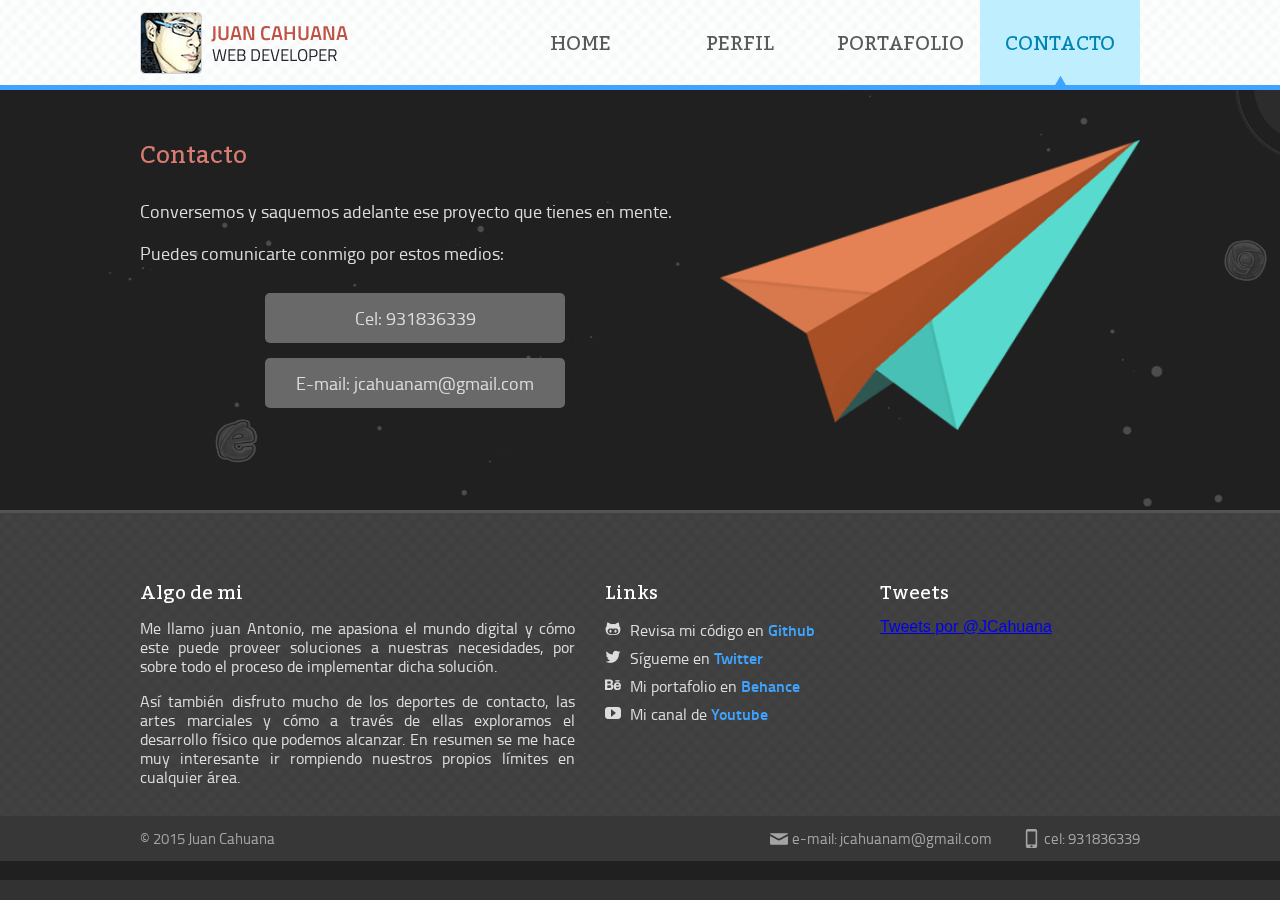
==== contacto.html @ 5a46d9cf "Agregamos script de sumome.com para probar analítica con esa herramienta" ====
<!DOCTYPE html><html lang="es"><head><meta charset="utf-8"><meta name="viewport" content="initial-scale=1,maximum-scale=1,width=device-width"><title>Medios de contacto - Desarrollador FrontEnd - Lima, Perú</title><meta name="description" content="Ponte en contacto conmigo y te responderé a la mayor brevedad posible."><link rel="apple-touch-icon" sizes="57x57" href="/favicons/apple-icon-57x57.png"><link rel="apple-touch-icon" sizes="60x60" href="/favicons/apple-icon-60x60.png"><link rel="apple-touch-icon" sizes="72x72" href="/favicons/apple-icon-72x72.png"><link rel="apple-touch-icon" sizes="76x76" href="/favicons/apple-icon-76x76.png"><link rel="apple-touch-icon" sizes="114x114" href="/favicons/apple-icon-114x114.png"><link rel="apple-touch-icon" sizes="120x120" href="/favicons/apple-icon-120x120.png"><link rel="apple-touch-icon" sizes="144x144" href="/favicons/apple-icon-144x144.png"><link rel="apple-touch-icon" sizes="152x152" href="/favicons/apple-icon-152x152.png"><link rel="apple-touch-icon" sizes="180x180" href="/favicons/apple-icon-180x180.png"><link rel="icon" type="image/png" sizes="192x192" href="/favicons/android-icon-192x192.png"><link rel="icon" type="image/png" sizes="32x32" href="/favicons/favicon-32x32.png"><link rel="icon" type="image/png" sizes="96x96" href="/favicons/favicon-96x96.png"><link rel="icon" type="image/png" sizes="16x16" href="/favicons/favicon-16x16.png"><link rel="manifest" href="/favicons/manifest.json"><meta name="msapplication-TileColor" content="#ffffff"><meta name="msapplication-TileImage" content="/favicons/ms-icon-144x144.png"><meta name="theme-color" content="#ffffff"><link rel="stylesheet" href="css/contacto.min.css"><!--[if lt IE 9]>
    <script src="//cdnjs.cloudflare.com/ajax/libs/html5shiv/3.7.2/html5shiv.min.js"></script><![endif]--><script src="//load.sumome.com/" data-sumo-site-id="ecf78bc6114fd994f5b6a872d8ca717e204a8bb3eca5608b4b768f9ca13f65a6" async="async"></script></head><body><!-- Google Tag Manager --><noscript><iframe src="//www.googletagmanager.com/ns.html?id=GTM-PB9MV8" height="0" width="0" style="display:none;visibility:hidden"></iframe></noscript><script>(function(w,d,s,l,i){w[l]=w[l]||[];w[l].push({'gtm.start':
new Date().getTime(),event:'gtm.js'});var f=d.getElementsByTagName(s)[0],
j=d.createElement(s),dl=l!='dataLayer'?'&l='+l:'';j.async=true;j.src=
'//www.googletagmanager.com/gtm.js?id='+i+dl;f.parentNode.insertBefore(j,f);
})(window,document,'script','dataLayer','GTM-PB9MV8');</script><!-- End Google Tag Manager --><div class="fullscreen-viewport"><div class="fullscreen"></div></div><div id="outer-wrapper"><header id="header"><div class="header-inner"><div id="logo"><a href="/"><img src="img/juan-cahuana.png" alt="Juan Cahuana - Desarrollador FrontEnd"></a></div><div id="btn-menu"></div><nav id="nav"><div class="arrow icon-arrow-up"></div><ul><li><a href="/">Home</a></li><li><a href="perfil.html">Perfil</a></li><li><a href="portafolio.html">Portafolio</a></li><li class="active"><a href="contacto.html">Contacto</a></li></ul></nav></div></header><div id="main"><div class="main-inner"><section id="contacto"><div class="detalles"><h1>Contacto</h1><p>Conversemos y saquemos adelante ese proyecto que tienes en mente.</p><p>Puedes comunicarte conmigo por estos medios:</p><ul class="medios"><li>Cel: 931836339</li><li><a href="mailto:jcahuanam@gmail.com">E-mail: jcahuanam@gmail.com</a></li></ul></div><div class="icono"><figure><img src="img/ico-contact.png" alt="Envíame un mensaje y conversemos."></figure></div></section></div></div><footer id="footer"><div class="Publicidad"><div class="Publicidad-inner"><div class="item item--automatico"><script async src="//pagead2.googlesyndication.com/pagead/js/adsbygoogle.js"></script><!-- All Pages - Automático --> <ins class="adsbygoogle" style="display:block" data-ad-client="ca-pub-3029295030168858" data-ad-slot="2587260122" data-ad-format="auto"></ins><script>(adsbygoogle = window.adsbygoogle || []).push({});</script></div></div></div><div class="footer-inner"><div class="acerca-demi"><h2>Algo de mi</h2><p>Me llamo juan Antonio, me apasiona el mundo digital y cómo este puede proveer soluciones a nuestras necesidades, por sobre todo el proceso de implementar dicha solución.</p><p>Así también disfruto mucho de los deportes de contacto, las artes marciales y cómo a través de ellas exploramos el desarrollo físico que podemos alcanzar. En resumen se me hace muy interesante ir rompiendo nuestros propios límites en cualquier área.</p></div><div class="enlaces"><h2>Links</h2><ul><li class="link-github"><span class="icon icon-github"></span> Revisa mi código en <a href="https://github.com/jcahuana" target="_blank">Github</a></li><li class="link-twitter"><span class="icon icon-twitter"></span> Sígueme en <a href="https://twitter.com/jcahuana" target="_blank">Twitter</a></li><li class="link-behance"><span class="icon icon-behance"></span> Mi portafolio en <a href="http://www.behance.net/jcahuana" target="_blank">Behance</a></li><li class="link-youtube"><span class="icon icon-youtube"></span> Mi canal de <a href="https://www.youtube.com/user/flashadictos" target="_blank">Youtube</a></li></ul></div><div class="tweets"><h2>Tweets</h2><div class="twitter-animation-css"></div><div class="twitter-box"><a class="twitter-timeline" href="https://twitter.com/JCahuana" data-widget-id="462324739948548096" data-chrome="noheader nofooter noborders" data-tweet-limit="1" lang="ES">Tweets por @JCahuana</a><script>!function(d,s,id){var js,fjs=d.getElementsByTagName(s)[0],p=/^http:/.test(d.location)?'http':'https';if(!d.getElementById(id)){js=d.createElement(s);js.id=id;js.src=p+"://platform.twitter.com/widgets.js";fjs.parentNode.insertBefore(js,fjs);}}(document,"script","twitter-wjs");</script></div></div></div><div class="copyright"><div class="copyright-inner"><p class="detalle">© 2015 Juan Cahuana</p><p class="celular"><span class="icon icon-mobile"></span> cel: 931836339</p><p class="email"><span class="icon icon-mail"></span> e-mail: <a href="mailto:jcahuanam@gmail.com">jcahuanam@gmail.com</a></p></div></div></footer></div><script src="js/contacto.min.js"></script></body></html>
---- css/contacto.min.css ----
*,a:active,a:hover{outline:0}article,aside,details,figcaption,figure,footer,header,hgroup,main,nav,section,summary{display:block}audio,canvas,video{display:inline-block}audio:not([controls]){display:none;height:0}[hidden],template{display:none}html{font-family:sans-serif;-ms-text-size-adjust:100%;-webkit-text-size-adjust:100%}body,figure{margin:0}a{background:0 0}a:focus{outline:dotted thin}h1{font-size:2em;margin:.67em 0}abbr[title]{border-bottom:1px dotted}b,strong{font-weight:700}dfn{font-style:italic}.devicons,[class*=" icon-"],[class^=icon-]{speak:none;font-style:normal;font-weight:400;font-variant:normal;text-transform:none;line-height:1;-webkit-font-smoothing:antialiased;-moz-osx-font-smoothing:grayscale}hr{box-sizing:content-box;height:0}mark{background:#ff0;color:#000}code,kbd,pre,samp{font-family:monospace,serif;font-size:1em}pre{white-space:pre-wrap}q{quotes:"\201C" "\201D" "\2018" "\2019"}small{font-size:80%}sub,sup{font-size:75%;line-height:0;position:relative;vertical-align:baseline}sup{top:-.5em}sub{bottom:-.25em}svg:not(:root){overflow:hidden}fieldset{border:1px solid silver;margin:0 2px;padding:.35em .625em .75em}legend{border:0;padding:0}button,input,select,textarea{font-family:inherit;font-size:100%;margin:0}#header .header-inner,.Publicidad-inner{margin:0 auto;max-width:1000px}button,input{line-height:normal}button,select{text-transform:none}button,html input[type=button],input[type=reset],input[type=submit]{-webkit-appearance:button;cursor:pointer}button[disabled],html input[disabled]{cursor:default}input[type=checkbox],input[type=radio]{box-sizing:border-box;padding:0}input[type=search]{-webkit-appearance:textfield;box-sizing:content-box}input[type=search]::-webkit-search-cancel-button,input[type=search]::-webkit-search-decoration{-webkit-appearance:none}button::-moz-focus-inner,input::-moz-focus-inner{border:0;padding:0}textarea{overflow:auto;vertical-align:top}table{border-collapse:collapse;border-spacing:0}@font-face{font-family:icomoon;src:url(../fonts/icomoon/icomoon.eot?rxw7dn);src:url(../fonts/icomoon/icomoon.eot?#iefixrxw7dn) format('embedded-opentype'),url(../fonts/icomoon/icomoon.woff?rxw7dn) format('woff'),url(../fonts/icomoon/icomoon.ttf?rxw7dn) format('truetype'),url(../fonts/icomoon/icomoon.svg?rxw7dn#icomoon) format('svg');font-weight:400;font-style:normal}@font-face{font-family:icomoon-portafolio;src:url(../fonts/icomoon-portafolio/icomoon.eot?jbqx5c);src:url(../fonts/icomoon-portafolio/icomoon.eot?#iefixjbqx5c) format('embedded-opentype'),url(../fonts/icomoon-portafolio/icomoon.woff?jbqx5c) format('woff'),url(../fonts/icomoon-portafolio/icomoon.ttf?jbqx5c) format('truetype'),url(../fonts/icomoon-portafolio/icomoon.svg?jbqx5c#icomoon-portafolio) format('svg');font-weight:400;font-style:normal}@font-face{font-family:bitterregular;src:url(../fonts/Bitter-Regular/Bitter-Regular.eot);src:url(../fonts/Bitter-Regular/Bitter-Regular.eot) format('embedded-opentype'),url(../fonts/Bitter-Regular/Bitter-Regular.woff) format('woff'),url(../fonts/Bitter-Regular/Bitter-Regular.ttf) format('truetype'),url(../fonts/Bitter-Regular/Bitter-Regular.svg#bitterregular) format('svg')}@font-face{font-family:bitteritalic;src:url(../fonts/bitter-italic/bitter-italic-webfont.eot);src:url(../fonts/bitter-italic/bitter-italic-webfont.eot?#iefix) format('embedded-opentype'),url(../fonts/bitter-italic/bitter-italic-webfont.woff) format('woff'),url(../fonts/bitter-italic/bitter-italic-webfont.ttf) format('truetype'),url(../fonts/bitter-italic/bitter-italic-webfont.svg#bitteritalic) format('svg');font-weight:400;font-style:normal}@font-face{font-family:titillium_webregular;src:url(../fonts/titilliumweb-regular/titilliumweb-regular-webfont.eot);src:url(../fonts/titilliumweb-regular/titilliumweb-regular-webfont.eot?#iefix) format('embedded-opentype'),url(../fonts/titilliumweb-regular/titilliumweb-regular-webfont.woff) format('woff'),url(../fonts/titilliumweb-regular/titilliumweb-regular-webfont.ttf) format('truetype'),url(../fonts/titilliumweb-regular/titilliumweb-regular-webfont.svg#titillium_webregular) format('svg');font-weight:400;font-style:normal}@font-face{font-family:titillium_websemibold;src:url(../fonts/titilliumweb-semibold/titilliumweb-semibold-webfont.eot);src:url(../fonts/titilliumweb-semibold/titilliumweb-semibold-webfont.eot?#iefix) format('embedded-opentype'),url(../fonts/titilliumweb-semibold/titilliumweb-semibold-webfont.woff) format('woff'),url(../fonts/titilliumweb-semibold/titilliumweb-semibold-webfont.ttf) format('truetype'),url(../fonts/titilliumweb-semibold/titilliumweb-semibold-webfont.svg#titillium_websemibold) format('svg');font-weight:400;font-style:normal}@font-face{font-family:devicons;src:url(../fonts/devicons/devicons.eot?xqxft6);src:url(../fonts/devicons/devicons.eot?#iefixxqxft6) format("embedded-opentype"),url(../fonts/devicons/devicons.woff?xqxft6) format("woff"),url(../fonts/devicons/devicons.ttf?xqxft6) format("truetype"),url(../fonts/devicons/devicons.svg?xqxft6#devicons) format("svg");font-weight:400;font-style:normal}.devicons{font-family:devicons}.devicons-git:before{content:"\e602"}.devicons-git_compare:before{content:"\e628"}.devicons-git_branch:before{content:"\e625"}.devicons-git_commit:before{content:"\e629"}.devicons-git_pull_request:before{content:"\e626"}.devicons-git_merge:before{content:"\e627"}.devicons-bitbucket:before{content:"\e603"}.devicons-github_alt:before{content:"\e608"}.devicons-github_badge:before{content:"\e609"}.devicons-github:before{content:"\e60a"}.devicons-github_full:before{content:"\e617"}.devicons-java:before{content:"\e638"}.devicons-ruby:before{content:"\e639"}.devicons-scala:before{content:"\e637"}.devicons-python:before{content:"\e63c"}.devicons-go:before{content:"\e624"}.devicons-ruby_on_rails:before{content:"\e63b"}.devicons-django:before{content:"\e61d"}.devicons-markdown:before{content:"\e63e"}.devicons-php:before{content:"\e63d"}.devicons-mysql:before{content:"\e604"}.devicons-streamline:before{content:"\e605"}.devicons-database:before{content:"\e606"}.devicons-laravel:before{content:"\e63f"}.devicons-javascript:before{content:"\e64e"}.devicons-angular:before{content:"\e653"}.devicons-backbone:before{content:"\e652"}.devicons-coffeescript:before{content:"\e651"}.devicons-jquery:before{content:"\e650"}.devicons-modernizr:before{content:"\e620"}.devicons-jquery_ui:before{content:"\e654"}.devicons-ember:before{content:"\e61b"}.devicons-dojo:before{content:"\e61c"}.devicons-nodejs:before{content:"\e619"}.devicons-nodejs_small:before{content:"\e618"}.devicons-javascript_shield:before{content:"\e64f"}.devicons-bootstrap:before{content:"\e647"}.devicons-sass:before{content:"\e64b"}.devicons-css3_full:before{content:"\e64a"}.devicons-css3:before{content:"\e649"}.devicons-html5:before{content:"\e636"}.devicons-html5_multimedia:before{content:"\e632"}.devicons-html5_device_access:before{content:"\e633"}.devicons-html5_3d_effects:before{content:"\e635"}.devicons-html5_connectivity:before{content:"\e634"}.devicons-ghost_small:before{content:"\e614"}.devicons-ghost:before{content:"\e61f"}.devicons-magento:before{content:"\e640"}.devicons-joomla:before{content:"\e641"}.devicons-jekyll_small:before{content:"\e60d"}.devicons-drupal:before{content:"\e642"}.devicons-wordpress:before{content:"\e60b"}.devicons-grunt:before{content:"\e64c"}.devicons-bower:before{content:"\e64d"}.devicons-npm:before{content:"\e61e"}.devicons-yahoo_small:before{content:"\e62b"}.devicons-yahoo:before{content:"\e615"}.devicons-bing_small:before{content:"\e600"}.devicons-windows:before{content:"\e60f"}.devicons-linux:before{content:"\e612"}.devicons-ubuntu:before{content:"\e63a"}.devicons-android:before{content:"\e60e"}.devicons-apple:before{content:"\e611"}.devicons-appstore:before{content:"\e613"}.devicons-phonegap:before{content:"\e630"}.devicons-blackberry:before{content:"\e623"}.devicons-stackoverflow:before{content:"\e610"}.devicons-techcrunch:before{content:"\e62c"}.devicons-codrops:before{content:"\e62f"}.devicons-css_tricks:before{content:"\e601"}.devicons-smashing_magazine:before{content:"\e62d"}.devicons-netmagazine:before{content:"\e62e"}.devicons-codepen:before{content:"\e616"}.devicons-cssdeck:before{content:"\e62a"}.devicons-hackernews:before{content:"\e61a"}.devicons-dropbox:before{content:"\e607"}.devicons-google_drive:before{content:"\e631"}.devicons-visualstudio:before{content:"\e60c"}.devicons-unity_small:before{content:"\e621"}.devicons-rasberry_pi:before{content:"\e622"}.devicons-chrome:before{content:"\e643"}.devicons-ie:before{content:"\e644"}.devicons-firefox:before{content:"\e645"}.devicons-opera:before{content:"\e646"}.devicons-safari:before{content:"\e648"}.devicons-swift:before{content:"\e655"}.devicons-symfony:before{content:"\e656"}.devicons-symfony_badge:before{content:"\e657"}.devicons-less:before{content:"\e658"}.devicons-stylus:before{content:"\e659"}.devicons-trello:before{content:"\e65a"}.devicons-atlassian:before{content:"\e65b"}.devicons-jira:before{content:"\e65c"}.devicons-envato:before{content:"\e65d"}.devicons-snap_svg:before{content:"\e65e"}.devicons-raphael:before{content:"\e65f"}.devicons-google_analytics:before{content:"\e660"}.devicons-compass:before{content:"\e661"}.devicons-onedrive:before{content:"\e662"}.devicons-gulp:before{content:"\e663"}.devicons-atom:before{content:"\e664"}.devicons-cisco:before{content:"\e665"}.devicons-nancy:before{content:"\e666"}.devicons-clojure:before{content:"\e668"}.devicons-clojure_alt:before{content:"\e66a"}.devicons-perl:before{content:"\e669"}.devicons-celluloid:before{content:"\e66b"}.devicons-w3c:before{content:"\e66c"}.devicons-redis:before{content:"\e66d"}.devicons-postgresql:before{content:"\e66e"}.devicons-webplatform:before{content:"\e66f"}.devicons-jenkins:before{content:"\e667"}.devicons-requirejs:before{content:"\e670"}.devicons-opensource:before{content:"\e671"}.devicons-typo3:before{content:"\e672"}.devicons-uikit:before{content:"\e673"}.devicons-doctrine:before{content:"\e674"}.devicons-groovy:before{content:"\e675"}.devicons-nginx:before{content:"\e676"}.devicons-haskell:before{content:"\e677"}.devicons-zend:before{content:"\e678"}.devicons-gnu:before{content:"\e679"}.devicons-yeoman:before{content:"\e67a"}.devicons-heroku:before{content:"\e67b"}.devicons-debian:before{content:"\e67d"}.devicons-travis:before{content:"\e67e"}.devicons-dotnet:before{content:"\e67f"}.devicons-codeigniter:before{content:"\e680"}.devicons-javascript_badge:before{content:"\e681"}.devicons-yii:before{content:"\e682"}.devicons-msql_server:before{content:"\e67c"}.devicons-composer:before{content:"\e683"}.devicons-krakenjs_badge:before{content:"\e684"}.devicons-krakenjs:before{content:"\e685"}.devicons-mozilla:before{content:"\e686"}.devicons-firebase:before{content:"\e687"}.devicons-sizzlejs:before{content:"\e688"}.devicons-creativecommons:before{content:"\e689"}.devicons-creativecommons_badge:before{content:"\e68a"}.devicons-mitlicence:before{content:"\e68b"}.devicons-senchatouch:before{content:"\e68c"}.devicons-bugsense:before{content:"\e68d"}.devicons-extjs:before{content:"\e68e"}.devicons-mootools_badge:before{content:"\e68f"}.devicons-mootools:before{content:"\e690"}.devicons-ruby_rough:before{content:"\e691"}.devicons-komodo:before{content:"\e692"}.devicons-coda:before{content:"\e693"}.devicons-bintray:before{content:"\e694"}.devicons-terminal:before{content:"\e695"}.devicons-code:before{content:"\e696"}.devicons-responsive:before{content:"\e697"}.devicons-dart:before{content:"\e698"}.devicons-aptana:before{content:"\e699"}.devicons-mailchimp:before{content:"\e69a"}.devicons-netbeans:before{content:"\e69b"}.devicons-dreamweaver:before{content:"\e69c"}.devicons-brackets:before{content:"\e69d"}.devicons-eclipse:before{content:"\e69e"}.devicons-cloud9:before{content:"\e69f"}.devicons-scrum:before{content:"\e6a0"}.devicons-prolog:before{content:"\e6a1"}.devicons-terminal_badge:before{content:"\e6a2"}.devicons-code_badge:before{content:"\e6a3"}.devicons-mongodb:before{content:"\e6a4"}[class*=" icon-"],[class^=icon-]{font-family:icomoon}.icon-menu:before{content:"\e600"}.icon-youtube:before{content:"\e601"}.icon-mobile:before{content:"\e602"}.icon-mail:before{content:"\e603"}.icon-arrow-up:before{content:"\e604"}.icon-arrow-left:before{content:"\e608"}.icon-arrow-right:before{content:"\e609"}.icon-github:before{content:"\e605"}.icon-twitter:before{content:"\e606"}.icon-behance:before{content:"\e607"}.Publicidad-inner{text-align:center;padding:20px 10px 0}.Publicidad .item{display:inline-block}.Publicidad .item--300_250{display:none}@media only screen and (max-width:790px){.Publicidad .item{display:inline-block}.Publicidad .item--728_90{display:none}}img{display:block;border:none}.fullscreen-viewport{height:100%;overflow:hidden;position:absolute;width:100%}@media only screen and (max-width:790px){.fullscreen-viewport{display:none}}.fullscreen-viewport .fullscreen{background:url(../img/bg-world.jpg) no-repeat;height:110%;width:110%;background-size:100%;position:fixed}#outer-wrapper{position:relative;z-index:2;height:100%;width:100%}#header{background:url(../img/bg-header.jpg);border-bottom:5px solid #3ea4ff;min-height:85px;padding:0 15px;overflow:hidden}@media only screen and (max-width:610px){#header{padding:0}}#header .header-inner #logo{padding-top:12px;float:left;width:208px}@media only screen and (max-width:905px){#header .header-inner #logo{float:none;margin:0 auto}#header .header-inner #nav{margin-top:15px;width:100%}}#header .header-inner #btn-menu{background:#3ea4ff;cursor:pointer;display:none;margin-top:15px;height:40px;text-align:center}#header .header-inner #nav ul li.active,#header .header-inner #nav ul li.active a:hover{background:#bfefff}#header .header-inner #btn-menu:before{font:28px icomoon;content:"\e600";line-height:40px}#header .header-inner #nav{float:right;height:85px;position:relative}#header .header-inner #nav .arrow{top:69px;position:absolute;left:0;width:25px;color:#3ea4ff;font-size:25px}@media only screen and (max-width:610px){#header .header-inner #btn-menu{display:block}#header .header-inner #nav{height:160px;margin:0;overflow:hidden}#header .header-inner #nav .arrow{display:none}}#header .header-inner #nav ul{list-style:none;height:100%;padding:0;margin:0;overflow:hidden}#header .header-inner #nav ul li{display:table;float:left;height:100%;width:160px}@media only screen and (max-width:905px){#header .header-inner #nav ul li{width:25%}}@media only screen and (max-width:610px){#header .header-inner #nav ul li{float:none;height:40px;width:100%}}#header .header-inner #nav ul li.active a{color:#0085b2}#header .header-inner #nav ul li a{color:#595959;display:table-cell;font:20px bitterregular;height:100%;text-align:center;text-decoration:none;text-transform:uppercase;vertical-align:middle;width:100%}#header .header-inner #nav ul li a:hover{color:#0085b2;background:#d7f5ff}#footer{background:url(../img/bg-footer.jpg);margin-top:50px;border-top:3px solid #535353}#footer .footer-inner{margin:0 auto;overflow:hidden;max-width:1000px;padding:0 15px}#footer .footer-inner h2{color:#fff;font:19px bitterregular;margin:30px 0 15px}#footer .footer-inner .acerca-demi{float:left;min-height:265px;margin-right:30px;width:435px}@media only screen and (max-width:790px){#footer .footer-inner .acerca-demi{min-height:0;padding-bottom:20px;width:100%}}#footer .footer-inner .acerca-demi p{color:#ddd;font:16px titillium_webregular;line-height:19px;text-align:justify}#footer .footer-inner .enlaces{float:left;min-height:265px;margin-right:25px;width:250px}@media only screen and (max-width:790px){#footer .footer-inner .enlaces{min-height:0;padding-bottom:20px}}#footer .footer-inner .enlaces ul{list-style:none;padding:0;margin:0}#footer .footer-inner .enlaces ul li{color:#ddd;font:16px titillium_webregular;height:23px;line-height:23px;margin-bottom:5px}#footer .footer-inner .enlaces ul li span.icon{margin-right:5px}#footer .footer-inner .enlaces ul li a{color:#3ea4ff;font-family:titillium_websemibold;text-decoration:none}#footer .footer-inner .enlaces ul li a:hover{color:#fd9e00}#footer .footer-inner .tweets{float:left;min-height:120px;padding-bottom:20px;width:260px}#footer .footer-inner .tweets #twitter-animation{margin-top:5px;float:left;background:url(../img/twitter-flying.png) no-repeat;height:38px;width:55px}#footer .footer-inner .tweets #cnt-tweet{float:right;width:200px}#footer .copyright{background:#373737;padding:0 15px}#footer .copyright .copyright-inner{margin:0 auto;max-width:1000px;min-height:45px;overflow:hidden}#footer .copyright .copyright-inner p{color:#a5a4a4;font:15px titillium_webregular;margin:0;height:45px;line-height:45px;padding:0}#footer .copyright .copyright-inner p.detalle{float:left;margin-right:30px}#footer .copyright .copyright-inner p.celular{float:right}@media only screen and (max-width:610px){#footer .copyright .copyright-inner p.celular{float:left;margin-right:30px}}#footer .copyright .copyright-inner p.celular .icon{display:block;float:left;padding-top:13px;margin-right:3px;font-size:19px}#footer .copyright .copyright-inner p.email{float:right;margin-right:30px}#footer .copyright .copyright-inner p.email .icon{display:block;float:left;padding-top:13px;margin-right:3px;font-size:20px}#footer .copyright .copyright-inner p.email a{color:#a5a4a4;text-decoration:none}body{background:#323232}#main{padding:0 15px}#main .main-inner{margin:0 auto;max-width:1000px;padding:50px 0 0}#main .main-inner #contacto{overflow:hidden}#main .main-inner #contacto .detalles{float:left;width:55%;margin-right:3%}@media only screen and (max-width:610px){#footer .copyright .copyright-inner p.email{float:left}#main .main-inner #contacto .detalles{width:100%;float:auto;margin-right:0}}#main .main-inner #contacto .detalles h1{color:#d87b72;font:24px bitterregular;margin:0 0 30px}#main .main-inner #contacto .detalles p{color:#ddd;font:18px titillium_webregular;margin-top:0}#main .main-inner #contacto .detalles ul.medios{list-style:none;margin:0;padding:10px 0 0}#main .main-inner #contacto .detalles ul.medios li{background:#696969;border-radius:5px;height:50px;color:#ddd;font:18px titillium_webregular;line-height:50px;max-width:300px;margin:0 auto 15px;text-align:center}#main .main-inner #contacto .detalles ul.medios li a{color:#ddd;text-decoration:none}#main .main-inner #contacto .icono{float:left;width:42%;margin-bottom:30px}#main .main-inner #contacto .icono img{width:100%}@media only screen and (max-width:610px){#main .main-inner #contacto .icono{width:100%;float:auto}#main .main-inner #contacto .icono img{margin:30px auto 0;width:70%}}
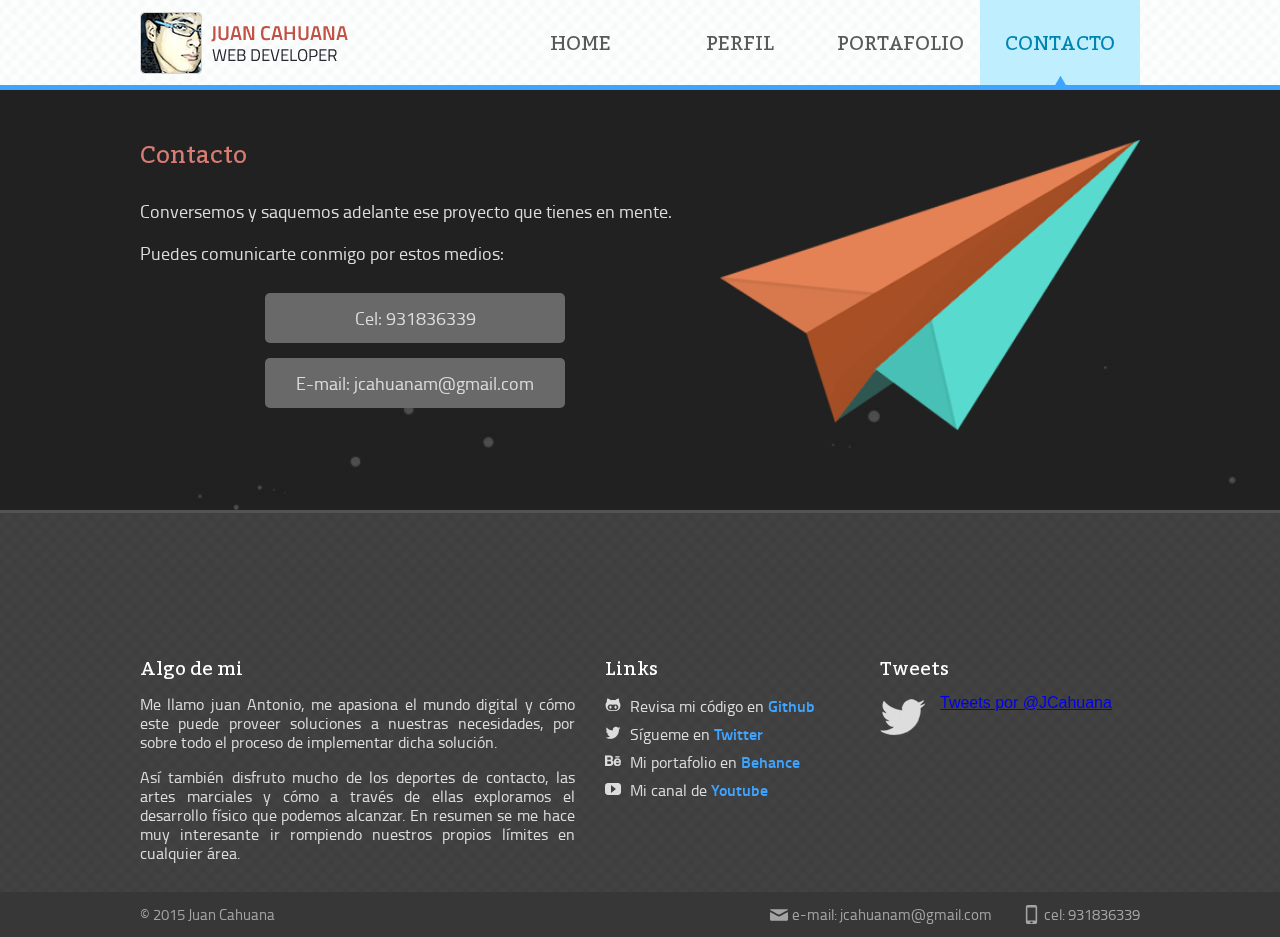
==== commit aa3bd984: "logo safeteypay con sombra y fondo animado" ====
--- a/contacto.html
+++ b/contacto.html
@@ -1,6 +1,6 @@
-<!DOCTYPE html><html lang="es"><head><meta charset="utf-8"><meta name="viewport" content="initial-scale=1,maximum-scale=1,width=device-width"><title>Medios de contacto - Desarrollador FrontEnd - Lima, Perú</title><meta name="description" content="Ponte en contacto conmigo y te responderé a la mayor brevedad posible."><link rel="apple-touch-icon" sizes="57x57" href="/favicons/apple-icon-57x57.png"><link rel="apple-touch-icon" sizes="60x60" href="/favicons/apple-icon-60x60.png"><link rel="apple-touch-icon" sizes="72x72" href="/favicons/apple-icon-72x72.png"><link rel="apple-touch-icon" sizes="76x76" href="/favicons/apple-icon-76x76.png"><link rel="apple-touch-icon" sizes="114x114" href="/favicons/apple-icon-114x114.png"><link rel="apple-touch-icon" sizes="120x120" href="/favicons/apple-icon-120x120.png"><link rel="apple-touch-icon" sizes="144x144" href="/favicons/apple-icon-144x144.png"><link rel="apple-touch-icon" sizes="152x152" href="/favicons/apple-icon-152x152.png"><link rel="apple-touch-icon" sizes="180x180" href="/favicons/apple-icon-180x180.png"><link rel="icon" type="image/png" sizes="192x192" href="/favicons/android-icon-192x192.png"><link rel="icon" type="image/png" sizes="32x32" href="/favicons/favicon-32x32.png"><link rel="icon" type="image/png" sizes="96x96" href="/favicons/favicon-96x96.png"><link rel="icon" type="image/png" sizes="16x16" href="/favicons/favicon-16x16.png"><link rel="manifest" href="/favicons/manifest.json"><meta name="msapplication-TileColor" content="#ffffff"><meta name="msapplication-TileImage" content="/favicons/ms-icon-144x144.png"><meta name="theme-color" content="#ffffff"><link rel="stylesheet" href="css/contacto.min.css"><!--[if lt IE 9]>
+<!DOCTYPE html><html lang="es"><head><meta charset="utf-8"><meta name="viewport" content="initial-scale=1,maximum-scale=1,width=device-width"><title>Medios de contacto - Desarrollador FrontEnd - Lima, Perú</title><meta name="description" content="Ponte en contacto conmigo y te responderé a la mayor brevedad posible."><meta property="og:title" content="Medios de contacto - Desarrollador FrontEnd - Lima, Perú"><meta property="og:image" content="http://juancahuana.com/img/img-facebook.jpg"><meta property="og:site_name" content="Juan Cahuana - Página personal"><meta property="og:description" content="Ponte en contacto conmigo y te responderé a la mayor brevedad posible."><link rel="apple-touch-icon" sizes="57x57" href="/favicons/apple-icon-57x57.png"><link rel="apple-touch-icon" sizes="60x60" href="/favicons/apple-icon-60x60.png"><link rel="apple-touch-icon" sizes="72x72" href="/favicons/apple-icon-72x72.png"><link rel="apple-touch-icon" sizes="76x76" href="/favicons/apple-icon-76x76.png"><link rel="apple-touch-icon" sizes="114x114" href="/favicons/apple-icon-114x114.png"><link rel="apple-touch-icon" sizes="120x120" href="/favicons/apple-icon-120x120.png"><link rel="apple-touch-icon" sizes="144x144" href="/favicons/apple-icon-144x144.png"><link rel="apple-touch-icon" sizes="152x152" href="/favicons/apple-icon-152x152.png"><link rel="apple-touch-icon" sizes="180x180" href="/favicons/apple-icon-180x180.png"><link rel="icon" type="image/png" sizes="192x192" href="/favicons/android-icon-192x192.png"><link rel="icon" type="image/png" sizes="32x32" href="/favicons/favicon-32x32.png"><link rel="icon" type="image/png" sizes="96x96" href="/favicons/favicon-96x96.png"><link rel="icon" type="image/png" sizes="16x16" href="/favicons/favicon-16x16.png"><link rel="manifest" href="/favicons/manifest.json"><meta name="msapplication-TileColor" content="#ffffff"><meta name="msapplication-TileImage" content="/favicons/ms-icon-144x144.png"><meta name="theme-color" content="#ffffff"><link rel="stylesheet" href="css/contacto.min.css"><!--[if lt IE 9]>
     <script src="//cdnjs.cloudflare.com/ajax/libs/html5shiv/3.7.2/html5shiv.min.js"></script><![endif]--><script src="//load.sumome.com/" data-sumo-site-id="ecf78bc6114fd994f5b6a872d8ca717e204a8bb3eca5608b4b768f9ca13f65a6" async="async"></script></head><body><!-- Google Tag Manager --><noscript><iframe src="//www.googletagmanager.com/ns.html?id=GTM-PB9MV8" height="0" width="0" style="display:none;visibility:hidden"></iframe></noscript><script>(function(w,d,s,l,i){w[l]=w[l]||[];w[l].push({'gtm.start':
 new Date().getTime(),event:'gtm.js'});var f=d.getElementsByTagName(s)[0],
 j=d.createElement(s),dl=l!='dataLayer'?'&l='+l:'';j.async=true;j.src=
 '//www.googletagmanager.com/gtm.js?id='+i+dl;f.parentNode.insertBefore(j,f);
-})(window,document,'script','dataLayer','GTM-PB9MV8');</script><!-- End Google Tag Manager --><div class="fullscreen-viewport"><div class="fullscreen"></div></div><div id="outer-wrapper"><header id="header"><div class="header-inner"><div id="logo"><a href="/"><img src="img/juan-cahuana.png" alt="Juan Cahuana - Desarrollador FrontEnd"></a></div><div id="btn-menu"></div><nav id="nav"><div class="arrow icon-arrow-up"></div><ul><li><a href="/">Home</a></li><li><a href="perfil.html">Perfil</a></li><li><a href="portafolio.html">Portafolio</a></li><li class="active"><a href="contacto.html">Contacto</a></li></ul></nav></div></header><div id="main"><div class="main-inner"><section id="contacto"><div class="detalles"><h1>Contacto</h1><p>Conversemos y saquemos adelante ese proyecto que tienes en mente.</p><p>Puedes comunicarte conmigo por estos medios:</p><ul class="medios"><li>Cel: 931836339</li><li><a href="mailto:jcahuanam@gmail.com">E-mail: jcahuanam@gmail.com</a></li></ul></div><div class="icono"><figure><img src="img/ico-contact.png" alt="Envíame un mensaje y conversemos."></figure></div></section></div></div><footer id="footer"><div class="Publicidad"><div class="Publicidad-inner"><div class="item item--automatico"><script async src="//pagead2.googlesyndication.com/pagead/js/adsbygoogle.js"></script><!-- All Pages - Automático --> <ins class="adsbygoogle" style="display:block" data-ad-client="ca-pub-3029295030168858" data-ad-slot="2587260122" data-ad-format="auto"></ins><script>(adsbygoogle = window.adsbygoogle || []).push({});</script></div></div></div><div class="footer-inner"><div class="acerca-demi"><h2>Algo de mi</h2><p>Me llamo juan Antonio, me apasiona el mundo digital y cómo este puede proveer soluciones a nuestras necesidades, por sobre todo el proceso de implementar dicha solución.</p><p>Así también disfruto mucho de los deportes de contacto, las artes marciales y cómo a través de ellas exploramos el desarrollo físico que podemos alcanzar. En resumen se me hace muy interesante ir rompiendo nuestros propios límites en cualquier área.</p></div><div class="enlaces"><h2>Links</h2><ul><li class="link-github"><span class="icon icon-github"></span> Revisa mi código en <a href="https://github.com/jcahuana" target="_blank">Github</a></li><li class="link-twitter"><span class="icon icon-twitter"></span> Sígueme en <a href="https://twitter.com/jcahuana" target="_blank">Twitter</a></li><li class="link-behance"><span class="icon icon-behance"></span> Mi portafolio en <a href="http://www.behance.net/jcahuana" target="_blank">Behance</a></li><li class="link-youtube"><span class="icon icon-youtube"></span> Mi canal de <a href="https://www.youtube.com/user/flashadictos" target="_blank">Youtube</a></li></ul></div><div class="tweets"><h2>Tweets</h2><div class="twitter-animation-css"></div><div class="twitter-box"><a class="twitter-timeline" href="https://twitter.com/JCahuana" data-widget-id="462324739948548096" data-chrome="noheader nofooter noborders" data-tweet-limit="1" lang="ES">Tweets por @JCahuana</a><script>!function(d,s,id){var js,fjs=d.getElementsByTagName(s)[0],p=/^http:/.test(d.location)?'http':'https';if(!d.getElementById(id)){js=d.createElement(s);js.id=id;js.src=p+"://platform.twitter.com/widgets.js";fjs.parentNode.insertBefore(js,fjs);}}(document,"script","twitter-wjs");</script></div></div></div><div class="copyright"><div class="copyright-inner"><p class="detalle">© 2015 Juan Cahuana</p><p class="celular"><span class="icon icon-mobile"></span> cel: 931836339</p><p class="email"><span class="icon icon-mail"></span> e-mail: <a href="mailto:jcahuanam@gmail.com">jcahuanam@gmail.com</a></p></div></div></footer></div><script src="js/contacto.min.js"></script></body></html>+})(window,document,'script','dataLayer','GTM-PB9MV8');</script><!-- End Google Tag Manager --><div class="fullscreen-viewport"><div class="fullscreen"><img src="img/bg-world.jpg"></div></div><div id="outer-wrapper"><header id="header"><div class="header-inner"><div id="logo"><a href="/"><img src="img/juan-cahuana.png" alt="Juan Cahuana - Desarrollador FrontEnd"></a></div><div id="btn-menu"></div><nav id="nav"><div class="arrow icon-arrow-up"></div><ul><li><a href="/">Home</a></li><li><a href="perfil.html">Perfil</a></li><li><a href="portafolio.html">Portafolio</a></li><li class="active"><a href="contacto.html">Contacto</a></li></ul></nav></div></header><div id="main"><div class="main-inner"><section id="contacto"><div class="detalles"><h1>Contacto</h1><p>Conversemos y saquemos adelante ese proyecto que tienes en mente.</p><p>Puedes comunicarte conmigo por estos medios:</p><ul class="medios"><li>Cel: 931836339</li><li><a href="mailto:jcahuanam@gmail.com">E-mail: jcahuanam@gmail.com</a></li></ul></div><div class="icono"><figure><img src="img/ico-contact.png" alt="Envíame un mensaje y conversemos."></figure></div></section></div></div><footer id="footer"><div class="Publicidad"><div class="Publicidad-inner"><div class="item item--automatico"><script async src="//pagead2.googlesyndication.com/pagead/js/adsbygoogle.js"></script><!-- All Pages - Automático --> <ins class="adsbygoogle" style="display:block" data-ad-client="ca-pub-3029295030168858" data-ad-slot="2587260122" data-ad-format="auto"></ins><script>(adsbygoogle = window.adsbygoogle || []).push({});</script></div></div></div><div class="footer-inner"><div class="acerca-demi"><h2>Algo de mi</h2><p>Me llamo juan Antonio, me apasiona el mundo digital y cómo este puede proveer soluciones a nuestras necesidades, por sobre todo el proceso de implementar dicha solución.</p><p>Así también disfruto mucho de los deportes de contacto, las artes marciales y cómo a través de ellas exploramos el desarrollo físico que podemos alcanzar. En resumen se me hace muy interesante ir rompiendo nuestros propios límites en cualquier área.</p></div><div class="enlaces"><h2>Links</h2><ul><li class="link-github"><span class="icon icon-github"></span> Revisa mi código en <a href="https://github.com/jcahuana" target="_blank">Github</a></li><li class="link-twitter"><span class="icon icon-twitter"></span> Sígueme en <a href="https://twitter.com/jcahuana" target="_blank">Twitter</a></li><li class="link-behance"><span class="icon icon-behance"></span> Mi portafolio en <a href="http://www.behance.net/jcahuana" target="_blank">Behance</a></li><li class="link-youtube"><span class="icon icon-youtube"></span> Mi canal de <a href="https://www.youtube.com/user/flashadictos" target="_blank">Youtube</a></li></ul></div><div class="tweets"><h2>Tweets</h2><div class="twitter-animation-css"></div><div class="twitter-box"><a class="twitter-timeline" href="https://twitter.com/JCahuana" data-widget-id="462324739948548096" data-chrome="noheader nofooter noborders" data-tweet-limit="1" lang="ES">Tweets por @JCahuana</a><script>!function(d,s,id){var js,fjs=d.getElementsByTagName(s)[0],p=/^http:/.test(d.location)?'http':'https';if(!d.getElementById(id)){js=d.createElement(s);js.id=id;js.src=p+"://platform.twitter.com/widgets.js";fjs.parentNode.insertBefore(js,fjs);}}(document,"script","twitter-wjs");</script></div></div></div><div class="copyright"><div class="copyright-inner"><p class="detalle">© 2015 Juan Cahuana</p><p class="celular"><span class="icon icon-mobile"></span> cel: 931836339</p><p class="email"><span class="icon icon-mail"></span> e-mail: <a href="mailto:jcahuanam@gmail.com">jcahuanam@gmail.com</a></p></div></div></footer></div><script src="js/contacto.min.js"></script></body></html>--- a/css/contacto.min.css
+++ b/css/contacto.min.css
@@ -1 +1 @@
-*,a:active,a:hover{outline:0}article,aside,details,figcaption,figure,footer,header,hgroup,main,nav,section,summary{display:block}audio,canvas,video{display:inline-block}audio:not([controls]){display:none;height:0}[hidden],template{display:none}html{font-family:sans-serif;-ms-text-size-adjust:100%;-webkit-text-size-adjust:100%}body,figure{margin:0}a{background:0 0}a:focus{outline:dotted thin}h1{font-size:2em;margin:.67em 0}abbr[title]{border-bottom:1px dotted}b,strong{font-weight:700}dfn{font-style:italic}.devicons,[class*=" icon-"],[class^=icon-]{speak:none;font-style:normal;font-weight:400;font-variant:normal;text-transform:none;line-height:1;-webkit-font-smoothing:antialiased;-moz-osx-font-smoothing:grayscale}hr{box-sizing:content-box;height:0}mark{background:#ff0;color:#000}code,kbd,pre,samp{font-family:monospace,serif;font-size:1em}pre{white-space:pre-wrap}q{quotes:"\201C" "\201D" "\2018" "\2019"}small{font-size:80%}sub,sup{font-size:75%;line-height:0;position:relative;vertical-align:baseline}sup{top:-.5em}sub{bottom:-.25em}svg:not(:root){overflow:hidden}fieldset{border:1px solid silver;margin:0 2px;padding:.35em .625em .75em}legend{border:0;padding:0}button,input,select,textarea{font-family:inherit;font-size:100%;margin:0}#header .header-inner,.Publicidad-inner{margin:0 auto;max-width:1000px}button,input{line-height:normal}button,select{text-transform:none}button,html input[type=button],input[type=reset],input[type=submit]{-webkit-appearance:button;cursor:pointer}button[disabled],html input[disabled]{cursor:default}input[type=checkbox],input[type=radio]{box-sizing:border-box;padding:0}input[type=search]{-webkit-appearance:textfield;box-sizing:content-box}input[type=search]::-webkit-search-cancel-button,input[type=search]::-webkit-search-decoration{-webkit-appearance:none}button::-moz-focus-inner,input::-moz-focus-inner{border:0;padding:0}textarea{overflow:auto;vertical-align:top}table{border-collapse:collapse;border-spacing:0}@font-face{font-family:icomoon;src:url(../fonts/icomoon/icomoon.eot?rxw7dn);src:url(../fonts/icomoon/icomoon.eot?#iefixrxw7dn) format('embedded-opentype'),url(../fonts/icomoon/icomoon.woff?rxw7dn) format('woff'),url(../fonts/icomoon/icomoon.ttf?rxw7dn) format('truetype'),url(../fonts/icomoon/icomoon.svg?rxw7dn#icomoon) format('svg');font-weight:400;font-style:normal}@font-face{font-family:icomoon-portafolio;src:url(../fonts/icomoon-portafolio/icomoon.eot?jbqx5c);src:url(../fonts/icomoon-portafolio/icomoon.eot?#iefixjbqx5c) format('embedded-opentype'),url(../fonts/icomoon-portafolio/icomoon.woff?jbqx5c) format('woff'),url(../fonts/icomoon-portafolio/icomoon.ttf?jbqx5c) format('truetype'),url(../fonts/icomoon-portafolio/icomoon.svg?jbqx5c#icomoon-portafolio) format('svg');font-weight:400;font-style:normal}@font-face{font-family:bitterregular;src:url(../fonts/Bitter-Regular/Bitter-Regular.eot);src:url(../fonts/Bitter-Regular/Bitter-Regular.eot) format('embedded-opentype'),url(../fonts/Bitter-Regular/Bitter-Regular.woff) format('woff'),url(../fonts/Bitter-Regular/Bitter-Regular.ttf) format('truetype'),url(../fonts/Bitter-Regular/Bitter-Regular.svg#bitterregular) format('svg')}@font-face{font-family:bitteritalic;src:url(../fonts/bitter-italic/bitter-italic-webfont.eot);src:url(../fonts/bitter-italic/bitter-italic-webfont.eot?#iefix) format('embedded-opentype'),url(../fonts/bitter-italic/bitter-italic-webfont.woff) format('woff'),url(../fonts/bitter-italic/bitter-italic-webfont.ttf) format('truetype'),url(../fonts/bitter-italic/bitter-italic-webfont.svg#bitteritalic) format('svg');font-weight:400;font-style:normal}@font-face{font-family:titillium_webregular;src:url(../fonts/titilliumweb-regular/titilliumweb-regular-webfont.eot);src:url(../fonts/titilliumweb-regular/titilliumweb-regular-webfont.eot?#iefix) format('embedded-opentype'),url(../fonts/titilliumweb-regular/titilliumweb-regular-webfont.woff) format('woff'),url(../fonts/titilliumweb-regular/titilliumweb-regular-webfont.ttf) format('truetype'),url(../fonts/titilliumweb-regular/titilliumweb-regular-webfont.svg#titillium_webregular) format('svg');font-weight:400;font-style:normal}@font-face{font-family:titillium_websemibold;src:url(../fonts/titilliumweb-semibold/titilliumweb-semibold-webfont.eot);src:url(../fonts/titilliumweb-semibold/titilliumweb-semibold-webfont.eot?#iefix) format('embedded-opentype'),url(../fonts/titilliumweb-semibold/titilliumweb-semibold-webfont.woff) format('woff'),url(../fonts/titilliumweb-semibold/titilliumweb-semibold-webfont.ttf) format('truetype'),url(../fonts/titilliumweb-semibold/titilliumweb-semibold-webfont.svg#titillium_websemibold) format('svg');font-weight:400;font-style:normal}@font-face{font-family:devicons;src:url(../fonts/devicons/devicons.eot?xqxft6);src:url(../fonts/devicons/devicons.eot?#iefixxqxft6) format("embedded-opentype"),url(../fonts/devicons/devicons.woff?xqxft6) format("woff"),url(../fonts/devicons/devicons.ttf?xqxft6) format("truetype"),url(../fonts/devicons/devicons.svg?xqxft6#devicons) format("svg");font-weight:400;font-style:normal}.devicons{font-family:devicons}.devicons-git:before{content:"\e602"}.devicons-git_compare:before{content:"\e628"}.devicons-git_branch:before{content:"\e625"}.devicons-git_commit:before{content:"\e629"}.devicons-git_pull_request:before{content:"\e626"}.devicons-git_merge:before{content:"\e627"}.devicons-bitbucket:before{content:"\e603"}.devicons-github_alt:before{content:"\e608"}.devicons-github_badge:before{content:"\e609"}.devicons-github:before{content:"\e60a"}.devicons-github_full:before{content:"\e617"}.devicons-java:before{content:"\e638"}.devicons-ruby:before{content:"\e639"}.devicons-scala:before{content:"\e637"}.devicons-python:before{content:"\e63c"}.devicons-go:before{content:"\e624"}.devicons-ruby_on_rails:before{content:"\e63b"}.devicons-django:before{content:"\e61d"}.devicons-markdown:before{content:"\e63e"}.devicons-php:before{content:"\e63d"}.devicons-mysql:before{content:"\e604"}.devicons-streamline:before{content:"\e605"}.devicons-database:before{content:"\e606"}.devicons-laravel:before{content:"\e63f"}.devicons-javascript:before{content:"\e64e"}.devicons-angular:before{content:"\e653"}.devicons-backbone:before{content:"\e652"}.devicons-coffeescript:before{content:"\e651"}.devicons-jquery:before{content:"\e650"}.devicons-modernizr:before{content:"\e620"}.devicons-jquery_ui:before{content:"\e654"}.devicons-ember:before{content:"\e61b"}.devicons-dojo:before{content:"\e61c"}.devicons-nodejs:before{content:"\e619"}.devicons-nodejs_small:before{content:"\e618"}.devicons-javascript_shield:before{content:"\e64f"}.devicons-bootstrap:before{content:"\e647"}.devicons-sass:before{content:"\e64b"}.devicons-css3_full:before{content:"\e64a"}.devicons-css3:before{content:"\e649"}.devicons-html5:before{content:"\e636"}.devicons-html5_multimedia:before{content:"\e632"}.devicons-html5_device_access:before{content:"\e633"}.devicons-html5_3d_effects:before{content:"\e635"}.devicons-html5_connectivity:before{content:"\e634"}.devicons-ghost_small:before{content:"\e614"}.devicons-ghost:before{content:"\e61f"}.devicons-magento:before{content:"\e640"}.devicons-joomla:before{content:"\e641"}.devicons-jekyll_small:before{content:"\e60d"}.devicons-drupal:before{content:"\e642"}.devicons-wordpress:before{content:"\e60b"}.devicons-grunt:before{content:"\e64c"}.devicons-bower:before{content:"\e64d"}.devicons-npm:before{content:"\e61e"}.devicons-yahoo_small:before{content:"\e62b"}.devicons-yahoo:before{content:"\e615"}.devicons-bing_small:before{content:"\e600"}.devicons-windows:before{content:"\e60f"}.devicons-linux:before{content:"\e612"}.devicons-ubuntu:before{content:"\e63a"}.devicons-android:before{content:"\e60e"}.devicons-apple:before{content:"\e611"}.devicons-appstore:before{content:"\e613"}.devicons-phonegap:before{content:"\e630"}.devicons-blackberry:before{content:"\e623"}.devicons-stackoverflow:before{content:"\e610"}.devicons-techcrunch:before{content:"\e62c"}.devicons-codrops:before{content:"\e62f"}.devicons-css_tricks:before{content:"\e601"}.devicons-smashing_magazine:before{content:"\e62d"}.devicons-netmagazine:before{content:"\e62e"}.devicons-codepen:before{content:"\e616"}.devicons-cssdeck:before{content:"\e62a"}.devicons-hackernews:before{content:"\e61a"}.devicons-dropbox:before{content:"\e607"}.devicons-google_drive:before{content:"\e631"}.devicons-visualstudio:before{content:"\e60c"}.devicons-unity_small:before{content:"\e621"}.devicons-rasberry_pi:before{content:"\e622"}.devicons-chrome:before{content:"\e643"}.devicons-ie:before{content:"\e644"}.devicons-firefox:before{content:"\e645"}.devicons-opera:before{content:"\e646"}.devicons-safari:before{content:"\e648"}.devicons-swift:before{content:"\e655"}.devicons-symfony:before{content:"\e656"}.devicons-symfony_badge:before{content:"\e657"}.devicons-less:before{content:"\e658"}.devicons-stylus:before{content:"\e659"}.devicons-trello:before{content:"\e65a"}.devicons-atlassian:before{content:"\e65b"}.devicons-jira:before{content:"\e65c"}.devicons-envato:before{content:"\e65d"}.devicons-snap_svg:before{content:"\e65e"}.devicons-raphael:before{content:"\e65f"}.devicons-google_analytics:before{content:"\e660"}.devicons-compass:before{content:"\e661"}.devicons-onedrive:before{content:"\e662"}.devicons-gulp:before{content:"\e663"}.devicons-atom:before{content:"\e664"}.devicons-cisco:before{content:"\e665"}.devicons-nancy:before{content:"\e666"}.devicons-clojure:before{content:"\e668"}.devicons-clojure_alt:before{content:"\e66a"}.devicons-perl:before{content:"\e669"}.devicons-celluloid:before{content:"\e66b"}.devicons-w3c:before{content:"\e66c"}.devicons-redis:before{content:"\e66d"}.devicons-postgresql:before{content:"\e66e"}.devicons-webplatform:before{content:"\e66f"}.devicons-jenkins:before{content:"\e667"}.devicons-requirejs:before{content:"\e670"}.devicons-opensource:before{content:"\e671"}.devicons-typo3:before{content:"\e672"}.devicons-uikit:before{content:"\e673"}.devicons-doctrine:before{content:"\e674"}.devicons-groovy:before{content:"\e675"}.devicons-nginx:before{content:"\e676"}.devicons-haskell:before{content:"\e677"}.devicons-zend:before{content:"\e678"}.devicons-gnu:before{content:"\e679"}.devicons-yeoman:before{content:"\e67a"}.devicons-heroku:before{content:"\e67b"}.devicons-debian:before{content:"\e67d"}.devicons-travis:before{content:"\e67e"}.devicons-dotnet:before{content:"\e67f"}.devicons-codeigniter:before{content:"\e680"}.devicons-javascript_badge:before{content:"\e681"}.devicons-yii:before{content:"\e682"}.devicons-msql_server:before{content:"\e67c"}.devicons-composer:before{content:"\e683"}.devicons-krakenjs_badge:before{content:"\e684"}.devicons-krakenjs:before{content:"\e685"}.devicons-mozilla:before{content:"\e686"}.devicons-firebase:before{content:"\e687"}.devicons-sizzlejs:before{content:"\e688"}.devicons-creativecommons:before{content:"\e689"}.devicons-creativecommons_badge:before{content:"\e68a"}.devicons-mitlicence:before{content:"\e68b"}.devicons-senchatouch:before{content:"\e68c"}.devicons-bugsense:before{content:"\e68d"}.devicons-extjs:before{content:"\e68e"}.devicons-mootools_badge:before{content:"\e68f"}.devicons-mootools:before{content:"\e690"}.devicons-ruby_rough:before{content:"\e691"}.devicons-komodo:before{content:"\e692"}.devicons-coda:before{content:"\e693"}.devicons-bintray:before{content:"\e694"}.devicons-terminal:before{content:"\e695"}.devicons-code:before{content:"\e696"}.devicons-responsive:before{content:"\e697"}.devicons-dart:before{content:"\e698"}.devicons-aptana:before{content:"\e699"}.devicons-mailchimp:before{content:"\e69a"}.devicons-netbeans:before{content:"\e69b"}.devicons-dreamweaver:before{content:"\e69c"}.devicons-brackets:before{content:"\e69d"}.devicons-eclipse:before{content:"\e69e"}.devicons-cloud9:before{content:"\e69f"}.devicons-scrum:before{content:"\e6a0"}.devicons-prolog:before{content:"\e6a1"}.devicons-terminal_badge:before{content:"\e6a2"}.devicons-code_badge:before{content:"\e6a3"}.devicons-mongodb:before{content:"\e6a4"}[class*=" icon-"],[class^=icon-]{font-family:icomoon}.icon-menu:before{content:"\e600"}.icon-youtube:before{content:"\e601"}.icon-mobile:before{content:"\e602"}.icon-mail:before{content:"\e603"}.icon-arrow-up:before{content:"\e604"}.icon-arrow-left:before{content:"\e608"}.icon-arrow-right:before{content:"\e609"}.icon-github:before{content:"\e605"}.icon-twitter:before{content:"\e606"}.icon-behance:before{content:"\e607"}.Publicidad-inner{text-align:center;padding:20px 10px 0}.Publicidad .item{display:inline-block}.Publicidad .item--300_250{display:none}@media only screen and (max-width:790px){.Publicidad .item{display:inline-block}.Publicidad .item--728_90{display:none}}img{display:block;border:none}.fullscreen-viewport{height:100%;overflow:hidden;position:absolute;width:100%}@media only screen and (max-width:790px){.fullscreen-viewport{display:none}}.fullscreen-viewport .fullscreen{background:url(../img/bg-world.jpg) no-repeat;height:110%;width:110%;background-size:100%;position:fixed}#outer-wrapper{position:relative;z-index:2;height:100%;width:100%}#header{background:url(../img/bg-header.jpg);border-bottom:5px solid #3ea4ff;min-height:85px;padding:0 15px;overflow:hidden}@media only screen and (max-width:610px){#header{padding:0}}#header .header-inner #logo{padding-top:12px;float:left;width:208px}@media only screen and (max-width:905px){#header .header-inner #logo{float:none;margin:0 auto}#header .header-inner #nav{margin-top:15px;width:100%}}#header .header-inner #btn-menu{background:#3ea4ff;cursor:pointer;display:none;margin-top:15px;height:40px;text-align:center}#header .header-inner #nav ul li.active,#header .header-inner #nav ul li.active a:hover{background:#bfefff}#header .header-inner #btn-menu:before{font:28px icomoon;content:"\e600";line-height:40px}#header .header-inner #nav{float:right;height:85px;position:relative}#header .header-inner #nav .arrow{top:69px;position:absolute;left:0;width:25px;color:#3ea4ff;font-size:25px}@media only screen and (max-width:610px){#header .header-inner #btn-menu{display:block}#header .header-inner #nav{height:160px;margin:0;overflow:hidden}#header .header-inner #nav .arrow{display:none}}#header .header-inner #nav ul{list-style:none;height:100%;padding:0;margin:0;overflow:hidden}#header .header-inner #nav ul li{display:table;float:left;height:100%;width:160px}@media only screen and (max-width:905px){#header .header-inner #nav ul li{width:25%}}@media only screen and (max-width:610px){#header .header-inner #nav ul li{float:none;height:40px;width:100%}}#header .header-inner #nav ul li.active a{color:#0085b2}#header .header-inner #nav ul li a{color:#595959;display:table-cell;font:20px bitterregular;height:100%;text-align:center;text-decoration:none;text-transform:uppercase;vertical-align:middle;width:100%}#header .header-inner #nav ul li a:hover{color:#0085b2;background:#d7f5ff}#footer{background:url(../img/bg-footer.jpg);margin-top:50px;border-top:3px solid #535353}#footer .footer-inner{margin:0 auto;overflow:hidden;max-width:1000px;padding:0 15px}#footer .footer-inner h2{color:#fff;font:19px bitterregular;margin:30px 0 15px}#footer .footer-inner .acerca-demi{float:left;min-height:265px;margin-right:30px;width:435px}@media only screen and (max-width:790px){#footer .footer-inner .acerca-demi{min-height:0;padding-bottom:20px;width:100%}}#footer .footer-inner .acerca-demi p{color:#ddd;font:16px titillium_webregular;line-height:19px;text-align:justify}#footer .footer-inner .enlaces{float:left;min-height:265px;margin-right:25px;width:250px}@media only screen and (max-width:790px){#footer .footer-inner .enlaces{min-height:0;padding-bottom:20px}}#footer .footer-inner .enlaces ul{list-style:none;padding:0;margin:0}#footer .footer-inner .enlaces ul li{color:#ddd;font:16px titillium_webregular;height:23px;line-height:23px;margin-bottom:5px}#footer .footer-inner .enlaces ul li span.icon{margin-right:5px}#footer .footer-inner .enlaces ul li a{color:#3ea4ff;font-family:titillium_websemibold;text-decoration:none}#footer .footer-inner .enlaces ul li a:hover{color:#fd9e00}#footer .footer-inner .tweets{float:left;min-height:120px;padding-bottom:20px;width:260px}#footer .footer-inner .tweets #twitter-animation{margin-top:5px;float:left;background:url(../img/twitter-flying.png) no-repeat;height:38px;width:55px}#footer .footer-inner .tweets #cnt-tweet{float:right;width:200px}#footer .copyright{background:#373737;padding:0 15px}#footer .copyright .copyright-inner{margin:0 auto;max-width:1000px;min-height:45px;overflow:hidden}#footer .copyright .copyright-inner p{color:#a5a4a4;font:15px titillium_webregular;margin:0;height:45px;line-height:45px;padding:0}#footer .copyright .copyright-inner p.detalle{float:left;margin-right:30px}#footer .copyright .copyright-inner p.celular{float:right}@media only screen and (max-width:610px){#footer .copyright .copyright-inner p.celular{float:left;margin-right:30px}}#footer .copyright .copyright-inner p.celular .icon{display:block;float:left;padding-top:13px;margin-right:3px;font-size:19px}#footer .copyright .copyright-inner p.email{float:right;margin-right:30px}#footer .copyright .copyright-inner p.email .icon{display:block;float:left;padding-top:13px;margin-right:3px;font-size:20px}#footer .copyright .copyright-inner p.email a{color:#a5a4a4;text-decoration:none}body{background:#323232}#main{padding:0 15px}#main .main-inner{margin:0 auto;max-width:1000px;padding:50px 0 0}#main .main-inner #contacto{overflow:hidden}#main .main-inner #contacto .detalles{float:left;width:55%;margin-right:3%}@media only screen and (max-width:610px){#footer .copyright .copyright-inner p.email{float:left}#main .main-inner #contacto .detalles{width:100%;float:auto;margin-right:0}}#main .main-inner #contacto .detalles h1{color:#d87b72;font:24px bitterregular;margin:0 0 30px}#main .main-inner #contacto .detalles p{color:#ddd;font:18px titillium_webregular;margin-top:0}#main .main-inner #contacto .detalles ul.medios{list-style:none;margin:0;padding:10px 0 0}#main .main-inner #contacto .detalles ul.medios li{background:#696969;border-radius:5px;height:50px;color:#ddd;font:18px titillium_webregular;line-height:50px;max-width:300px;margin:0 auto 15px;text-align:center}#main .main-inner #contacto .detalles ul.medios li a{color:#ddd;text-decoration:none}#main .main-inner #contacto .icono{float:left;width:42%;margin-bottom:30px}#main .main-inner #contacto .icono img{width:100%}@media only screen and (max-width:610px){#main .main-inner #contacto .icono{width:100%;float:auto}#main .main-inner #contacto .icono img{margin:30px auto 0;width:70%}}+*,a:active,a:hover{outline:0}article,aside,details,figcaption,figure,footer,header,hgroup,main,nav,section,summary{display:block}audio,canvas,video{display:inline-block}audio:not([controls]){display:none;height:0}[hidden],template{display:none}html{font-family:sans-serif;-ms-text-size-adjust:100%;-webkit-text-size-adjust:100%}body,figure{margin:0}a{background:0 0}a:focus{outline:dotted thin}h1{font-size:2em;margin:.67em 0}abbr[title]{border-bottom:1px dotted}b,strong{font-weight:700}dfn{font-style:italic}.devicons,[class*=" icon-"],[class^=icon-]{speak:none;font-style:normal;font-weight:400;font-variant:normal;text-transform:none;line-height:1;-webkit-font-smoothing:antialiased;-moz-osx-font-smoothing:grayscale}hr{box-sizing:content-box;height:0}mark{background:#ff0;color:#000}code,kbd,pre,samp{font-family:monospace,serif;font-size:1em}pre{white-space:pre-wrap}q{quotes:"\201C" "\201D" "\2018" "\2019"}small{font-size:80%}sub,sup{font-size:75%;line-height:0;position:relative;vertical-align:baseline}sup{top:-.5em}sub{bottom:-.25em}svg:not(:root){overflow:hidden}fieldset{border:1px solid silver;margin:0 2px;padding:.35em .625em .75em}legend{border:0;padding:0}button,input,select,textarea{font-family:inherit;font-size:100%;margin:0}#header .header-inner,.Publicidad-inner{margin:0 auto;max-width:1000px}button,input{line-height:normal}button,select{text-transform:none}button,html input[type=button],input[type=reset],input[type=submit]{-webkit-appearance:button;cursor:pointer}button[disabled],html input[disabled]{cursor:default}input[type=checkbox],input[type=radio]{box-sizing:border-box;padding:0}input[type=search]{-webkit-appearance:textfield;box-sizing:content-box}input[type=search]::-webkit-search-cancel-button,input[type=search]::-webkit-search-decoration{-webkit-appearance:none}button::-moz-focus-inner,input::-moz-focus-inner{border:0;padding:0}textarea{overflow:auto;vertical-align:top}table{border-collapse:collapse;border-spacing:0}@font-face{font-family:icomoon;src:url(../fonts/icomoon/icomoon.eot?rxw7dn);src:url(../fonts/icomoon/icomoon.eot?#iefixrxw7dn) format('embedded-opentype'),url(../fonts/icomoon/icomoon.woff?rxw7dn) format('woff'),url(../fonts/icomoon/icomoon.ttf?rxw7dn) format('truetype'),url(../fonts/icomoon/icomoon.svg?rxw7dn#icomoon) format('svg');font-weight:400;font-style:normal}@font-face{font-family:icomoon-portafolio;src:url(../fonts/icomoon-portafolio/icomoon.eot?jbqx5c);src:url(../fonts/icomoon-portafolio/icomoon.eot?#iefixjbqx5c) format('embedded-opentype'),url(../fonts/icomoon-portafolio/icomoon.woff?jbqx5c) format('woff'),url(../fonts/icomoon-portafolio/icomoon.ttf?jbqx5c) format('truetype'),url(../fonts/icomoon-portafolio/icomoon.svg?jbqx5c#icomoon-portafolio) format('svg');font-weight:400;font-style:normal}@font-face{font-family:bitterregular;src:url(../fonts/Bitter-Regular/Bitter-Regular.eot);src:url(../fonts/Bitter-Regular/Bitter-Regular.eot) format('embedded-opentype'),url(../fonts/Bitter-Regular/Bitter-Regular.woff) format('woff'),url(../fonts/Bitter-Regular/Bitter-Regular.ttf) format('truetype'),url(../fonts/Bitter-Regular/Bitter-Regular.svg#bitterregular) format('svg')}@font-face{font-family:bitteritalic;src:url(../fonts/bitter-italic/bitter-italic-webfont.eot);src:url(../fonts/bitter-italic/bitter-italic-webfont.eot?#iefix) format('embedded-opentype'),url(../fonts/bitter-italic/bitter-italic-webfont.woff) format('woff'),url(../fonts/bitter-italic/bitter-italic-webfont.ttf) format('truetype'),url(../fonts/bitter-italic/bitter-italic-webfont.svg#bitteritalic) format('svg');font-weight:400;font-style:normal}@font-face{font-family:titillium_webregular;src:url(../fonts/titilliumweb-regular/titilliumweb-regular-webfont.eot);src:url(../fonts/titilliumweb-regular/titilliumweb-regular-webfont.eot?#iefix) format('embedded-opentype'),url(../fonts/titilliumweb-regular/titilliumweb-regular-webfont.woff) format('woff'),url(../fonts/titilliumweb-regular/titilliumweb-regular-webfont.ttf) format('truetype'),url(../fonts/titilliumweb-regular/titilliumweb-regular-webfont.svg#titillium_webregular) format('svg');font-weight:400;font-style:normal}@font-face{font-family:titillium_websemibold;src:url(../fonts/titilliumweb-semibold/titilliumweb-semibold-webfont.eot);src:url(../fonts/titilliumweb-semibold/titilliumweb-semibold-webfont.eot?#iefix) format('embedded-opentype'),url(../fonts/titilliumweb-semibold/titilliumweb-semibold-webfont.woff) format('woff'),url(../fonts/titilliumweb-semibold/titilliumweb-semibold-webfont.ttf) format('truetype'),url(../fonts/titilliumweb-semibold/titilliumweb-semibold-webfont.svg#titillium_websemibold) format('svg');font-weight:400;font-style:normal}@font-face{font-family:devicons;src:url(../fonts/devicons/devicons.eot?xqxft6);src:url(../fonts/devicons/devicons.eot?#iefixxqxft6) format("embedded-opentype"),url(../fonts/devicons/devicons.woff?xqxft6) format("woff"),url(../fonts/devicons/devicons.ttf?xqxft6) format("truetype"),url(../fonts/devicons/devicons.svg?xqxft6#devicons) format("svg");font-weight:400;font-style:normal}.devicons{font-family:devicons}.devicons-git:before{content:"\e602"}.devicons-git_compare:before{content:"\e628"}.devicons-git_branch:before{content:"\e625"}.devicons-git_commit:before{content:"\e629"}.devicons-git_pull_request:before{content:"\e626"}.devicons-git_merge:before{content:"\e627"}.devicons-bitbucket:before{content:"\e603"}.devicons-github_alt:before{content:"\e608"}.devicons-github_badge:before{content:"\e609"}.devicons-github:before{content:"\e60a"}.devicons-github_full:before{content:"\e617"}.devicons-java:before{content:"\e638"}.devicons-ruby:before{content:"\e639"}.devicons-scala:before{content:"\e637"}.devicons-python:before{content:"\e63c"}.devicons-go:before{content:"\e624"}.devicons-ruby_on_rails:before{content:"\e63b"}.devicons-django:before{content:"\e61d"}.devicons-markdown:before{content:"\e63e"}.devicons-php:before{content:"\e63d"}.devicons-mysql:before{content:"\e604"}.devicons-streamline:before{content:"\e605"}.devicons-database:before{content:"\e606"}.devicons-laravel:before{content:"\e63f"}.devicons-javascript:before{content:"\e64e"}.devicons-angular:before{content:"\e653"}.devicons-backbone:before{content:"\e652"}.devicons-coffeescript:before{content:"\e651"}.devicons-jquery:before{content:"\e650"}.devicons-modernizr:before{content:"\e620"}.devicons-jquery_ui:before{content:"\e654"}.devicons-ember:before{content:"\e61b"}.devicons-dojo:before{content:"\e61c"}.devicons-nodejs:before{content:"\e619"}.devicons-nodejs_small:before{content:"\e618"}.devicons-javascript_shield:before{content:"\e64f"}.devicons-bootstrap:before{content:"\e647"}.devicons-sass:before{content:"\e64b"}.devicons-css3_full:before{content:"\e64a"}.devicons-css3:before{content:"\e649"}.devicons-html5:before{content:"\e636"}.devicons-html5_multimedia:before{content:"\e632"}.devicons-html5_device_access:before{content:"\e633"}.devicons-html5_3d_effects:before{content:"\e635"}.devicons-html5_connectivity:before{content:"\e634"}.devicons-ghost_small:before{content:"\e614"}.devicons-ghost:before{content:"\e61f"}.devicons-magento:before{content:"\e640"}.devicons-joomla:before{content:"\e641"}.devicons-jekyll_small:before{content:"\e60d"}.devicons-drupal:before{content:"\e642"}.devicons-wordpress:before{content:"\e60b"}.devicons-grunt:before{content:"\e64c"}.devicons-bower:before{content:"\e64d"}.devicons-npm:before{content:"\e61e"}.devicons-yahoo_small:before{content:"\e62b"}.devicons-yahoo:before{content:"\e615"}.devicons-bing_small:before{content:"\e600"}.devicons-windows:before{content:"\e60f"}.devicons-linux:before{content:"\e612"}.devicons-ubuntu:before{content:"\e63a"}.devicons-android:before{content:"\e60e"}.devicons-apple:before{content:"\e611"}.devicons-appstore:before{content:"\e613"}.devicons-phonegap:before{content:"\e630"}.devicons-blackberry:before{content:"\e623"}.devicons-stackoverflow:before{content:"\e610"}.devicons-techcrunch:before{content:"\e62c"}.devicons-codrops:before{content:"\e62f"}.devicons-css_tricks:before{content:"\e601"}.devicons-smashing_magazine:before{content:"\e62d"}.devicons-netmagazine:before{content:"\e62e"}.devicons-codepen:before{content:"\e616"}.devicons-cssdeck:before{content:"\e62a"}.devicons-hackernews:before{content:"\e61a"}.devicons-dropbox:before{content:"\e607"}.devicons-google_drive:before{content:"\e631"}.devicons-visualstudio:before{content:"\e60c"}.devicons-unity_small:before{content:"\e621"}.devicons-rasberry_pi:before{content:"\e622"}.devicons-chrome:before{content:"\e643"}.devicons-ie:before{content:"\e644"}.devicons-firefox:before{content:"\e645"}.devicons-opera:before{content:"\e646"}.devicons-safari:before{content:"\e648"}.devicons-swift:before{content:"\e655"}.devicons-symfony:before{content:"\e656"}.devicons-symfony_badge:before{content:"\e657"}.devicons-less:before{content:"\e658"}.devicons-stylus:before{content:"\e659"}.devicons-trello:before{content:"\e65a"}.devicons-atlassian:before{content:"\e65b"}.devicons-jira:before{content:"\e65c"}.devicons-envato:before{content:"\e65d"}.devicons-snap_svg:before{content:"\e65e"}.devicons-raphael:before{content:"\e65f"}.devicons-google_analytics:before{content:"\e660"}.devicons-compass:before{content:"\e661"}.devicons-onedrive:before{content:"\e662"}.devicons-gulp:before{content:"\e663"}.devicons-atom:before{content:"\e664"}.devicons-cisco:before{content:"\e665"}.devicons-nancy:before{content:"\e666"}.devicons-clojure:before{content:"\e668"}.devicons-clojure_alt:before{content:"\e66a"}.devicons-perl:before{content:"\e669"}.devicons-celluloid:before{content:"\e66b"}.devicons-w3c:before{content:"\e66c"}.devicons-redis:before{content:"\e66d"}.devicons-postgresql:before{content:"\e66e"}.devicons-webplatform:before{content:"\e66f"}.devicons-jenkins:before{content:"\e667"}.devicons-requirejs:before{content:"\e670"}.devicons-opensource:before{content:"\e671"}.devicons-typo3:before{content:"\e672"}.devicons-uikit:before{content:"\e673"}.devicons-doctrine:before{content:"\e674"}.devicons-groovy:before{content:"\e675"}.devicons-nginx:before{content:"\e676"}.devicons-haskell:before{content:"\e677"}.devicons-zend:before{content:"\e678"}.devicons-gnu:before{content:"\e679"}.devicons-yeoman:before{content:"\e67a"}.devicons-heroku:before{content:"\e67b"}.devicons-debian:before{content:"\e67d"}.devicons-travis:before{content:"\e67e"}.devicons-dotnet:before{content:"\e67f"}.devicons-codeigniter:before{content:"\e680"}.devicons-javascript_badge:before{content:"\e681"}.devicons-yii:before{content:"\e682"}.devicons-msql_server:before{content:"\e67c"}.devicons-composer:before{content:"\e683"}.devicons-krakenjs_badge:before{content:"\e684"}.devicons-krakenjs:before{content:"\e685"}.devicons-mozilla:before{content:"\e686"}.devicons-firebase:before{content:"\e687"}.devicons-sizzlejs:before{content:"\e688"}.devicons-creativecommons:before{content:"\e689"}.devicons-creativecommons_badge:before{content:"\e68a"}.devicons-mitlicence:before{content:"\e68b"}.devicons-senchatouch:before{content:"\e68c"}.devicons-bugsense:before{content:"\e68d"}.devicons-extjs:before{content:"\e68e"}.devicons-mootools_badge:before{content:"\e68f"}.devicons-mootools:before{content:"\e690"}.devicons-ruby_rough:before{content:"\e691"}.devicons-komodo:before{content:"\e692"}.devicons-coda:before{content:"\e693"}.devicons-bintray:before{content:"\e694"}.devicons-terminal:before{content:"\e695"}.devicons-code:before{content:"\e696"}.devicons-responsive:before{content:"\e697"}.devicons-dart:before{content:"\e698"}.devicons-aptana:before{content:"\e699"}.devicons-mailchimp:before{content:"\e69a"}.devicons-netbeans:before{content:"\e69b"}.devicons-dreamweaver:before{content:"\e69c"}.devicons-brackets:before{content:"\e69d"}.devicons-eclipse:before{content:"\e69e"}.devicons-cloud9:before{content:"\e69f"}.devicons-scrum:before{content:"\e6a0"}.devicons-prolog:before{content:"\e6a1"}.devicons-terminal_badge:before{content:"\e6a2"}.devicons-code_badge:before{content:"\e6a3"}.devicons-mongodb:before{content:"\e6a4"}[class*=" icon-"],[class^=icon-]{font-family:icomoon}.icon-menu:before{content:"\e600"}.icon-youtube:before{content:"\e601"}.icon-mobile:before{content:"\e602"}.icon-mail:before{content:"\e603"}.icon-arrow-up:before{content:"\e604"}.icon-arrow-left:before{content:"\e608"}.icon-arrow-right:before{content:"\e609"}.icon-github:before{content:"\e605"}.icon-twitter:before{content:"\e606"}.icon-behance:before{content:"\e607"}.Publicidad-inner{text-align:center;padding:20px 10px 0}.Publicidad .item{display:inline-block}.Publicidad .item--300_250{display:none}.Publicidad .item--automatico{width:728px;height:90px}@media only screen and (max-width:790px){.Publicidad .item{display:inline-block}.Publicidad .item--728_90{display:none}.Publicidad .item--automatico{height:250px;width:300px}}#header{background:url(../img/bg-header.jpg);border-bottom:5px solid #3ea4ff;min-height:85px;padding:0 15px;overflow:hidden}@media only screen and (max-width:610px){#header{padding:0;border-bottom:0}#header .header-inner #logo img{max-height:50px;display:inline-block}}#header .header-inner #logo{padding-top:12px;float:left;width:208px}@media only screen and (max-width:905px){#header .header-inner #logo{text-align:center;float:none;margin:0 auto}}#header .header-inner #btn-menu{background:#3ea4ff;cursor:pointer;display:none;margin-top:5px;height:40px;text-align:center}#header .header-inner #nav ul li.active,#header .header-inner #nav ul li.active a:hover{background:#bfefff}#header .header-inner #btn-menu:before{content:"\e600";color:#06447b;font:28px icomoon;line-height:40px}#header .header-inner #nav{float:right;height:85px;position:relative}@media only screen and (max-width:905px){#header .header-inner #nav{margin-top:15px;width:100%}}#header .header-inner #nav .arrow{top:69px;position:absolute;left:0;width:25px;color:#3ea4ff;font-size:25px}@media only screen and (max-width:610px){#header .header-inner #btn-menu{display:block}#header .header-inner #nav{display:none;height:145px;margin:0;overflow:hidden}#header .header-inner #nav .arrow{display:none}}#header .header-inner #nav ul{list-style:none;height:100%;padding:0;margin:0;overflow:hidden}#header .header-inner #nav ul li{display:table;float:left;height:100%;width:160px}@media only screen and (max-width:905px){#header .header-inner #nav ul li{width:25%}}@media only screen and (max-width:610px){#header .header-inner #nav ul li{float:none;height:35px;width:100%;border-bottom:1px solid #e8eff7}#header .header-inner #nav ul li:last-child{border-bottom:0}}#header .header-inner #nav ul li.active a{color:#0085b2}#header .header-inner #nav ul li a{color:#595959;display:table-cell;font:20px bitterregular;height:100%;text-align:center;text-decoration:none;text-transform:uppercase;vertical-align:middle;width:100%}#header .header-inner #nav ul li a:hover{color:#0085b2;background:#d7f5ff}#footer{background:url(../img/bg-footer.jpg);margin-top:50px;border-top:3px solid #535353}#footer .footer-inner{margin:0 auto;overflow:hidden;max-width:1000px;padding:0 15px}@media only screen and (max-width:610px){#header .header-inner #nav ul li a{font-size:18px}#footer .footer-inner{padding:0 10px}}#footer .footer-inner h2{color:#fff;font:19px bitterregular;margin:30px 0 15px}#footer .footer-inner .acerca-demi{float:left;min-height:265px;margin-right:30px;width:435px}@media only screen and (max-width:790px){#footer .footer-inner .acerca-demi{min-height:0;padding-bottom:20px;width:100%}}#footer .footer-inner .acerca-demi p{color:#ddd;font:16px titillium_webregular;line-height:19px;text-align:justify}#footer .footer-inner .enlaces{float:left;min-height:265px;margin-right:25px;width:250px}@media only screen and (max-width:790px){#footer .footer-inner .enlaces{min-height:0;padding-bottom:20px}}#footer .footer-inner .enlaces ul{list-style:none;padding:0;margin:0}#footer .footer-inner .enlaces ul li{color:#ddd;font:16px titillium_webregular;height:23px;line-height:23px;margin-bottom:5px}#footer .footer-inner .enlaces ul li span.icon{margin-right:5px}#footer .footer-inner .enlaces ul li a{color:#3ea4ff;font-family:titillium_websemibold;text-decoration:none}#footer .footer-inner .enlaces ul li a:hover{color:#fd9e00}#footer .footer-inner .tweets{float:left;min-height:120px;padding-bottom:20px;width:260px;position:relative}#footer .footer-inner .tweets .twitter-animation-css{-webkit-animation:playbird .45s steps(4) infinite;animation:playbird .45s steps(4) infinite;background:url(../img/twitter-flying.png) left center;height:38px;width:55px;float:left;margin-top:5px}#footer .footer-inner .tweets .twitter-box{float:right;width:200px}@-webkit-keyframes playbird{100%{background-position:-220px}}@keyframes playbird{100%{background-position:-220px}}#footer .copyright{background:#373737;padding:0 15px}#footer .copyright .copyright-inner{margin:0 auto;max-width:1000px;min-height:45px;overflow:hidden}#footer .copyright .copyright-inner p{color:#a5a4a4;font:15px titillium_webregular;margin:0;height:45px;line-height:45px;padding:0}#footer .copyright .copyright-inner p.detalle{float:left;margin-right:30px}#footer .copyright .copyright-inner p.celular{float:right}@media only screen and (max-width:610px){#footer .copyright .copyright-inner p.celular{float:left;margin-right:30px}}#footer .copyright .copyright-inner p.celular .icon{display:block;float:left;padding-top:13px;margin-right:3px;font-size:19px}#footer .copyright .copyright-inner p.email{float:right;margin-right:30px}#footer .copyright .copyright-inner p.email .icon{display:block;float:left;padding-top:13px;margin-right:3px;font-size:20px}#footer .copyright .copyright-inner p.email a{color:#a5a4a4;text-decoration:none}img{display:block;border:none}.fullscreen-viewport{height:100%;overflow:hidden;position:absolute;width:100%}@media only screen and (max-width:790px){.fullscreen-viewport{display:none}}.fullscreen-viewport .fullscreen{height:110%;width:110%;background-size:100%;position:fixed}.fullscreen-viewport .fullscreen img{top:0;left:0;position:absolute}#outer-wrapper{position:relative;z-index:2;height:100%;width:100%}body{background:#323232}#main{padding:0 15px}@media only screen and (max-width:610px){#footer .copyright .copyright-inner p.email{float:left}#main{padding:0 10px}}#main .main-inner{margin:0 auto;max-width:1000px;padding:50px 0 0}#main .main-inner #contacto{overflow:hidden}#main .main-inner #contacto .detalles{float:left;width:55%;margin-right:3%}@media only screen and (max-width:610px){#main .main-inner{padding-top:25px}#main .main-inner #contacto .detalles{width:100%;float:auto;margin-right:0}}#main .main-inner #contacto .detalles h1{color:#d87b72;font:24px bitterregular;margin:0 0 30px}#main .main-inner #contacto .detalles p{color:#ddd;font:18px titillium_webregular;margin-top:0}#main .main-inner #contacto .detalles ul.medios{list-style:none;margin:0;padding:10px 0 0}#main .main-inner #contacto .detalles ul.medios li{background:#696969;border-radius:5px;height:50px;color:#ddd;font:18px titillium_webregular;line-height:50px;max-width:300px;margin:0 auto 15px;text-align:center}#main .main-inner #contacto .detalles ul.medios li a{color:#ddd;text-decoration:none}#main .main-inner #contacto .icono{float:left;width:42%;margin-bottom:30px}#main .main-inner #contacto .icono img{width:100%}@media only screen and (max-width:610px){#main .main-inner #contacto .icono{width:100%;float:auto}#main .main-inner #contacto .icono img{margin:30px auto 0;width:70%}}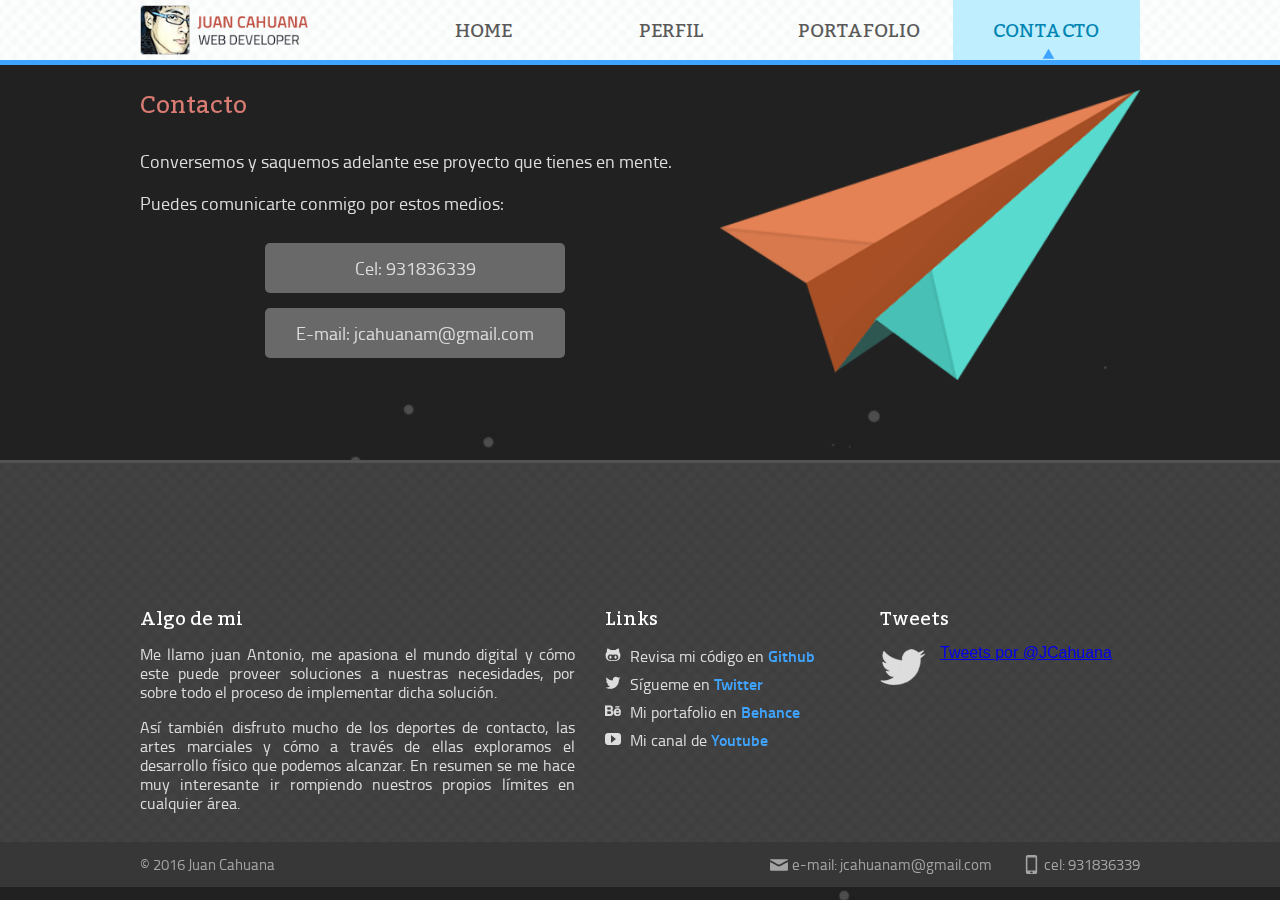
==== commit 84e00632: "Código de verificación para google apps for work" ====
--- a/contacto.html
+++ b/contacto.html
@@ -1,6 +1,6 @@
-<!DOCTYPE html><html lang="es"><head><meta charset="utf-8"><meta name="viewport" content="initial-scale=1,maximum-scale=1,width=device-width"><title>Medios de contacto - Desarrollador FrontEnd - Lima, Perú</title><meta name="description" content="Ponte en contacto conmigo y te responderé a la mayor brevedad posible."><meta property="og:title" content="Medios de contacto - Desarrollador FrontEnd - Lima, Perú"><meta property="og:image" content="http://juancahuana.com/img/img-facebook.jpg"><meta property="og:site_name" content="Juan Cahuana - Página personal"><meta property="og:description" content="Ponte en contacto conmigo y te responderé a la mayor brevedad posible."><link rel="apple-touch-icon" sizes="57x57" href="/favicons/apple-icon-57x57.png"><link rel="apple-touch-icon" sizes="60x60" href="/favicons/apple-icon-60x60.png"><link rel="apple-touch-icon" sizes="72x72" href="/favicons/apple-icon-72x72.png"><link rel="apple-touch-icon" sizes="76x76" href="/favicons/apple-icon-76x76.png"><link rel="apple-touch-icon" sizes="114x114" href="/favicons/apple-icon-114x114.png"><link rel="apple-touch-icon" sizes="120x120" href="/favicons/apple-icon-120x120.png"><link rel="apple-touch-icon" sizes="144x144" href="/favicons/apple-icon-144x144.png"><link rel="apple-touch-icon" sizes="152x152" href="/favicons/apple-icon-152x152.png"><link rel="apple-touch-icon" sizes="180x180" href="/favicons/apple-icon-180x180.png"><link rel="icon" type="image/png" sizes="192x192" href="/favicons/android-icon-192x192.png"><link rel="icon" type="image/png" sizes="32x32" href="/favicons/favicon-32x32.png"><link rel="icon" type="image/png" sizes="96x96" href="/favicons/favicon-96x96.png"><link rel="icon" type="image/png" sizes="16x16" href="/favicons/favicon-16x16.png"><link rel="manifest" href="/favicons/manifest.json"><meta name="msapplication-TileColor" content="#ffffff"><meta name="msapplication-TileImage" content="/favicons/ms-icon-144x144.png"><meta name="theme-color" content="#ffffff"><link rel="stylesheet" href="css/contacto.min.css"><!--[if lt IE 9]>
-    <script src="//cdnjs.cloudflare.com/ajax/libs/html5shiv/3.7.2/html5shiv.min.js"></script><![endif]--><script src="//load.sumome.com/" data-sumo-site-id="ecf78bc6114fd994f5b6a872d8ca717e204a8bb3eca5608b4b768f9ca13f65a6" async="async"></script></head><body><!-- Google Tag Manager --><noscript><iframe src="//www.googletagmanager.com/ns.html?id=GTM-PB9MV8" height="0" width="0" style="display:none;visibility:hidden"></iframe></noscript><script>(function(w,d,s,l,i){w[l]=w[l]||[];w[l].push({'gtm.start':
-new Date().getTime(),event:'gtm.js'});var f=d.getElementsByTagName(s)[0],
-j=d.createElement(s),dl=l!='dataLayer'?'&l='+l:'';j.async=true;j.src=
-'//www.googletagmanager.com/gtm.js?id='+i+dl;f.parentNode.insertBefore(j,f);
-})(window,document,'script','dataLayer','GTM-PB9MV8');</script><!-- End Google Tag Manager --><div class="fullscreen-viewport"><div class="fullscreen"><img src="img/bg-world.jpg"></div></div><div id="outer-wrapper"><header id="header"><div class="header-inner"><div id="logo"><a href="/"><img src="img/juan-cahuana.png" alt="Juan Cahuana - Desarrollador FrontEnd"></a></div><div id="btn-menu"></div><nav id="nav"><div class="arrow icon-arrow-up"></div><ul><li><a href="/">Home</a></li><li><a href="perfil.html">Perfil</a></li><li><a href="portafolio.html">Portafolio</a></li><li class="active"><a href="contacto.html">Contacto</a></li></ul></nav></div></header><div id="main"><div class="main-inner"><section id="contacto"><div class="detalles"><h1>Contacto</h1><p>Conversemos y saquemos adelante ese proyecto que tienes en mente.</p><p>Puedes comunicarte conmigo por estos medios:</p><ul class="medios"><li>Cel: 931836339</li><li><a href="mailto:jcahuanam@gmail.com">E-mail: jcahuanam@gmail.com</a></li></ul></div><div class="icono"><figure><img src="img/ico-contact.png" alt="Envíame un mensaje y conversemos."></figure></div></section></div></div><footer id="footer"><div class="Publicidad"><div class="Publicidad-inner"><div class="item item--automatico"><script async src="//pagead2.googlesyndication.com/pagead/js/adsbygoogle.js"></script><!-- All Pages - Automático --> <ins class="adsbygoogle" style="display:block" data-ad-client="ca-pub-3029295030168858" data-ad-slot="2587260122" data-ad-format="auto"></ins><script>(adsbygoogle = window.adsbygoogle || []).push({});</script></div></div></div><div class="footer-inner"><div class="acerca-demi"><h2>Algo de mi</h2><p>Me llamo juan Antonio, me apasiona el mundo digital y cómo este puede proveer soluciones a nuestras necesidades, por sobre todo el proceso de implementar dicha solución.</p><p>Así también disfruto mucho de los deportes de contacto, las artes marciales y cómo a través de ellas exploramos el desarrollo físico que podemos alcanzar. En resumen se me hace muy interesante ir rompiendo nuestros propios límites en cualquier área.</p></div><div class="enlaces"><h2>Links</h2><ul><li class="link-github"><span class="icon icon-github"></span> Revisa mi código en <a href="https://github.com/jcahuana" target="_blank">Github</a></li><li class="link-twitter"><span class="icon icon-twitter"></span> Sígueme en <a href="https://twitter.com/jcahuana" target="_blank">Twitter</a></li><li class="link-behance"><span class="icon icon-behance"></span> Mi portafolio en <a href="http://www.behance.net/jcahuana" target="_blank">Behance</a></li><li class="link-youtube"><span class="icon icon-youtube"></span> Mi canal de <a href="https://www.youtube.com/user/flashadictos" target="_blank">Youtube</a></li></ul></div><div class="tweets"><h2>Tweets</h2><div class="twitter-animation-css"></div><div class="twitter-box"><a class="twitter-timeline" href="https://twitter.com/JCahuana" data-widget-id="462324739948548096" data-chrome="noheader nofooter noborders" data-tweet-limit="1" lang="ES">Tweets por @JCahuana</a><script>!function(d,s,id){var js,fjs=d.getElementsByTagName(s)[0],p=/^http:/.test(d.location)?'http':'https';if(!d.getElementById(id)){js=d.createElement(s);js.id=id;js.src=p+"://platform.twitter.com/widgets.js";fjs.parentNode.insertBefore(js,fjs);}}(document,"script","twitter-wjs");</script></div></div></div><div class="copyright"><div class="copyright-inner"><p class="detalle">© 2015 Juan Cahuana</p><p class="celular"><span class="icon icon-mobile"></span> cel: 931836339</p><p class="email"><span class="icon icon-mail"></span> e-mail: <a href="mailto:jcahuanam@gmail.com">jcahuanam@gmail.com</a></p></div></div></footer></div><script src="js/contacto.min.js"></script></body></html>+<!DOCTYPE html><html lang="es"><head><meta charset="utf-8"><meta name="viewport" content="width=device-width,user-scalable=no,initial-scale=1,maximum-scale=1,minimum-scale=1"><title>Medios de contacto - Desarrollador FrontEnd - Lima, Perú</title><meta name="description" content="Ponte en contacto conmigo y te responderé a la mayor brevedad posible."><meta name="google-site-verification" content="3-V_b9owUxfAqr4YMbS8D5SqRGR7zbM0E4MRd6cMsC0"><meta property="og:title" content="Medios de contacto - Desarrollador FrontEnd - Lima, Perú"><meta property="og:image" content="http://juancahuana.com/img/img-facebook.jpg"><meta property="og:site_name" content="Juan Cahuana - Página personal"><meta property="og:description" content="Ponte en contacto conmigo y te responderé a la mayor brevedad posible."><link rel="apple-touch-icon" sizes="57x57" href="/favicons/apple-icon-57x57.png"><link rel="apple-touch-icon" sizes="60x60" href="/favicons/apple-icon-60x60.png"><link rel="apple-touch-icon" sizes="72x72" href="/favicons/apple-icon-72x72.png"><link rel="apple-touch-icon" sizes="76x76" href="/favicons/apple-icon-76x76.png"><link rel="apple-touch-icon" sizes="114x114" href="/favicons/apple-icon-114x114.png"><link rel="apple-touch-icon" sizes="120x120" href="/favicons/apple-icon-120x120.png"><link rel="apple-touch-icon" sizes="144x144" href="/favicons/apple-icon-144x144.png"><link rel="apple-touch-icon" sizes="152x152" href="/favicons/apple-icon-152x152.png"><link rel="apple-touch-icon" sizes="180x180" href="/favicons/apple-icon-180x180.png"><link rel="icon" type="image/png" sizes="192x192" href="/favicons/android-icon-192x192.png"><link rel="icon" type="image/png" sizes="32x32" href="/favicons/favicon-32x32.png"><link rel="icon" type="image/png" sizes="96x96" href="/favicons/favicon-96x96.png"><link rel="icon" type="image/png" sizes="16x16" href="/favicons/favicon-16x16.png"><link rel="manifest" href="/favicons/manifest.json"><meta name="msapplication-TileColor" content="#ffffff"><meta name="msapplication-TileImage" content="/favicons/ms-icon-144x144.png"><meta name="theme-color" content="#ffffff"><link rel="stylesheet" href="css/contacto.min.css"><!--[if lt IE 9]>
+    <script src="//cdnjs.cloudflare.com/ajax/libs/html5shiv/3.7.2/html5shiv.min.js"></script><![endif]--><script src="//load.sumome.com/" data-sumo-site-id="ecf78bc6114fd994f5b6a872d8ca717e204a8bb3eca5608b4b768f9ca13f65a6" async="async"></script></head><body><!-- Google Tag Manager--><noscript><iframe src="//www.googletagmanager.com/ns.html?id=GTM-PB9MV8" height="0" width="0" style="display:none;visibility:hidden"></iframe></noscript><script>(function(w,d,s,l,i){w[l]=w[l]||[];w[l].push({'gtm.start':
+      new Date().getTime(),event:'gtm.js'});var f=d.getElementsByTagName(s)[0],
+      j=d.createElement(s),dl=l!='dataLayer'?'&l='+l:'';j.async=true;j.src=
+      '//www.googletagmanager.com/gtm.js?id='+i+dl;f.parentNode.insertBefore(j,f);
+      })(window,document,'script','dataLayer','GTM-PB9MV8');</script><!-- End Google Tag Manager--><div class="fullscreen-viewport"><div class="fullscreen"><img src="img/bg-world.jpg"></div></div><div id="outer-wrapper"><header class="Header"><div class="header-inner"><div id="logo"><a href="/"><img src="img/juan-cahuana.png" alt="Juan Cahuana - Desarrollador FrontEnd"></a></div><div id="btn-menu"></div><nav id="nav"><div class="arrow icon-arrow-up"></div><ul><li><a href="/">Home</a></li><li><a href="perfil.html">Perfil</a></li><li><a href="portafolio.html">Portafolio</a></li><li class="active"><a href="contacto.html">Contacto</a></li></ul></nav></div></header><div id="main"><div class="main-inner"><section id="contacto"><div class="detalles"><h1>Contacto</h1><p>Conversemos y saquemos adelante ese proyecto que tienes en mente.</p><p>Puedes comunicarte conmigo por estos medios:</p><ul class="medios"><li>Cel: 931836339</li><li><a href="mailto:jcahuanam@gmail.com">E-mail: jcahuanam@gmail.com</a></li></ul></div><div class="icono"><figure><img src="img/ico-contact.png" alt="Envíame un mensaje y conversemos."></figure></div></section></div></div><footer class="Footer"><div class="Publicidad"><div class="Publicidad-inner"><div class="item item--automatico"><script async src="//pagead2.googlesyndication.com/pagead/js/adsbygoogle.js"></script><!-- All Pages - Automático --> <ins class="adsbygoogle" style="display:block" data-ad-client="ca-pub-3029295030168858" data-ad-slot="2587260122" data-ad-format="auto"></ins><script>(adsbygoogle = window.adsbygoogle || []).push({});</script></div></div></div><div class="footer-inner"><div class="acerca-demi"><h2>Algo de mi</h2><p>Me llamo juan Antonio, me apasiona el mundo digital y cómo este puede proveer soluciones a nuestras necesidades, por sobre todo el proceso de implementar dicha solución.</p><p>Así también disfruto mucho de los deportes de contacto, las artes marciales y cómo a través de ellas exploramos el desarrollo físico que podemos alcanzar. En resumen se me hace muy interesante ir rompiendo nuestros propios límites en cualquier área.</p></div><div class="enlaces"><h2>Links</h2><ul><li class="link-github"><span class="icon icon-github"></span> Revisa mi código en <a href="https://github.com/jcahuana" target="_blank">Github</a></li><li class="link-twitter"><span class="icon icon-twitter"></span> Sígueme en <a href="https://twitter.com/jcahuana" target="_blank">Twitter</a></li><li class="link-behance"><span class="icon icon-behance"></span> Mi portafolio en <a href="http://www.behance.net/jcahuana" target="_blank">Behance</a></li><li class="link-youtube"><span class="icon icon-youtube"></span> Mi canal de <a href="https://www.youtube.com/user/flashadictos" target="_blank">Youtube</a></li></ul></div><div class="tweets"><h2>Tweets</h2><div class="twitter-animation-css"></div><div class="twitter-box"><a class="twitter-timeline" href="https://twitter.com/JCahuana" data-widget-id="462324739948548096" data-chrome="noheader nofooter noborders" data-tweet-limit="1" lang="ES">Tweets por @JCahuana</a><script>!function(d,s,id){var js,fjs=d.getElementsByTagName(s)[0],p=/^http:/.test(d.location)?'http':'https';if(!d.getElementById(id)){js=d.createElement(s);js.id=id;js.src=p+"://platform.twitter.com/widgets.js";fjs.parentNode.insertBefore(js,fjs);}}(document,"script","twitter-wjs");</script></div></div></div><div class="copyright"><div class="copyright-inner"><p class="detalle">© 2016 Juan Cahuana</p><p class="celular"><span class="icon icon-mobile"></span> cel: 931836339</p><p class="email"><span class="icon icon-mail"></span> e-mail: <a href="mailto:jcahuanam@gmail.com">jcahuanam@gmail.com</a></p></div></div></footer></div><script src="js/contacto.min.js"></script></body></html>--- a/css/contacto.min.css
+++ b/css/contacto.min.css
@@ -1 +1 @@
-*,a:active,a:hover{outline:0}article,aside,details,figcaption,figure,footer,header,hgroup,main,nav,section,summary{display:block}audio,canvas,video{display:inline-block}audio:not([controls]){display:none;height:0}[hidden],template{display:none}html{font-family:sans-serif;-ms-text-size-adjust:100%;-webkit-text-size-adjust:100%}body,figure{margin:0}a{background:0 0}a:focus{outline:dotted thin}h1{font-size:2em;margin:.67em 0}abbr[title]{border-bottom:1px dotted}b,strong{font-weight:700}dfn{font-style:italic}.devicons,[class*=" icon-"],[class^=icon-]{speak:none;font-style:normal;font-weight:400;font-variant:normal;text-transform:none;line-height:1;-webkit-font-smoothing:antialiased;-moz-osx-font-smoothing:grayscale}hr{box-sizing:content-box;height:0}mark{background:#ff0;color:#000}code,kbd,pre,samp{font-family:monospace,serif;font-size:1em}pre{white-space:pre-wrap}q{quotes:"\201C" "\201D" "\2018" "\2019"}small{font-size:80%}sub,sup{font-size:75%;line-height:0;position:relative;vertical-align:baseline}sup{top:-.5em}sub{bottom:-.25em}svg:not(:root){overflow:hidden}fieldset{border:1px solid silver;margin:0 2px;padding:.35em .625em .75em}legend{border:0;padding:0}button,input,select,textarea{font-family:inherit;font-size:100%;margin:0}#header .header-inner,.Publicidad-inner{margin:0 auto;max-width:1000px}button,input{line-height:normal}button,select{text-transform:none}button,html input[type=button],input[type=reset],input[type=submit]{-webkit-appearance:button;cursor:pointer}button[disabled],html input[disabled]{cursor:default}input[type=checkbox],input[type=radio]{box-sizing:border-box;padding:0}input[type=search]{-webkit-appearance:textfield;box-sizing:content-box}input[type=search]::-webkit-search-cancel-button,input[type=search]::-webkit-search-decoration{-webkit-appearance:none}button::-moz-focus-inner,input::-moz-focus-inner{border:0;padding:0}textarea{overflow:auto;vertical-align:top}table{border-collapse:collapse;border-spacing:0}@font-face{font-family:icomoon;src:url(../fonts/icomoon/icomoon.eot?rxw7dn);src:url(../fonts/icomoon/icomoon.eot?#iefixrxw7dn) format('embedded-opentype'),url(../fonts/icomoon/icomoon.woff?rxw7dn) format('woff'),url(../fonts/icomoon/icomoon.ttf?rxw7dn) format('truetype'),url(../fonts/icomoon/icomoon.svg?rxw7dn#icomoon) format('svg');font-weight:400;font-style:normal}@font-face{font-family:icomoon-portafolio;src:url(../fonts/icomoon-portafolio/icomoon.eot?jbqx5c);src:url(../fonts/icomoon-portafolio/icomoon.eot?#iefixjbqx5c) format('embedded-opentype'),url(../fonts/icomoon-portafolio/icomoon.woff?jbqx5c) format('woff'),url(../fonts/icomoon-portafolio/icomoon.ttf?jbqx5c) format('truetype'),url(../fonts/icomoon-portafolio/icomoon.svg?jbqx5c#icomoon-portafolio) format('svg');font-weight:400;font-style:normal}@font-face{font-family:bitterregular;src:url(../fonts/Bitter-Regular/Bitter-Regular.eot);src:url(../fonts/Bitter-Regular/Bitter-Regular.eot) format('embedded-opentype'),url(../fonts/Bitter-Regular/Bitter-Regular.woff) format('woff'),url(../fonts/Bitter-Regular/Bitter-Regular.ttf) format('truetype'),url(../fonts/Bitter-Regular/Bitter-Regular.svg#bitterregular) format('svg')}@font-face{font-family:bitteritalic;src:url(../fonts/bitter-italic/bitter-italic-webfont.eot);src:url(../fonts/bitter-italic/bitter-italic-webfont.eot?#iefix) format('embedded-opentype'),url(../fonts/bitter-italic/bitter-italic-webfont.woff) format('woff'),url(../fonts/bitter-italic/bitter-italic-webfont.ttf) format('truetype'),url(../fonts/bitter-italic/bitter-italic-webfont.svg#bitteritalic) format('svg');font-weight:400;font-style:normal}@font-face{font-family:titillium_webregular;src:url(../fonts/titilliumweb-regular/titilliumweb-regular-webfont.eot);src:url(../fonts/titilliumweb-regular/titilliumweb-regular-webfont.eot?#iefix) format('embedded-opentype'),url(../fonts/titilliumweb-regular/titilliumweb-regular-webfont.woff) format('woff'),url(../fonts/titilliumweb-regular/titilliumweb-regular-webfont.ttf) format('truetype'),url(../fonts/titilliumweb-regular/titilliumweb-regular-webfont.svg#titillium_webregular) format('svg');font-weight:400;font-style:normal}@font-face{font-family:titillium_websemibold;src:url(../fonts/titilliumweb-semibold/titilliumweb-semibold-webfont.eot);src:url(../fonts/titilliumweb-semibold/titilliumweb-semibold-webfont.eot?#iefix) format('embedded-opentype'),url(../fonts/titilliumweb-semibold/titilliumweb-semibold-webfont.woff) format('woff'),url(../fonts/titilliumweb-semibold/titilliumweb-semibold-webfont.ttf) format('truetype'),url(../fonts/titilliumweb-semibold/titilliumweb-semibold-webfont.svg#titillium_websemibold) format('svg');font-weight:400;font-style:normal}@font-face{font-family:devicons;src:url(../fonts/devicons/devicons.eot?xqxft6);src:url(../fonts/devicons/devicons.eot?#iefixxqxft6) format("embedded-opentype"),url(../fonts/devicons/devicons.woff?xqxft6) format("woff"),url(../fonts/devicons/devicons.ttf?xqxft6) format("truetype"),url(../fonts/devicons/devicons.svg?xqxft6#devicons) format("svg");font-weight:400;font-style:normal}.devicons{font-family:devicons}.devicons-git:before{content:"\e602"}.devicons-git_compare:before{content:"\e628"}.devicons-git_branch:before{content:"\e625"}.devicons-git_commit:before{content:"\e629"}.devicons-git_pull_request:before{content:"\e626"}.devicons-git_merge:before{content:"\e627"}.devicons-bitbucket:before{content:"\e603"}.devicons-github_alt:before{content:"\e608"}.devicons-github_badge:before{content:"\e609"}.devicons-github:before{content:"\e60a"}.devicons-github_full:before{content:"\e617"}.devicons-java:before{content:"\e638"}.devicons-ruby:before{content:"\e639"}.devicons-scala:before{content:"\e637"}.devicons-python:before{content:"\e63c"}.devicons-go:before{content:"\e624"}.devicons-ruby_on_rails:before{content:"\e63b"}.devicons-django:before{content:"\e61d"}.devicons-markdown:before{content:"\e63e"}.devicons-php:before{content:"\e63d"}.devicons-mysql:before{content:"\e604"}.devicons-streamline:before{content:"\e605"}.devicons-database:before{content:"\e606"}.devicons-laravel:before{content:"\e63f"}.devicons-javascript:before{content:"\e64e"}.devicons-angular:before{content:"\e653"}.devicons-backbone:before{content:"\e652"}.devicons-coffeescript:before{content:"\e651"}.devicons-jquery:before{content:"\e650"}.devicons-modernizr:before{content:"\e620"}.devicons-jquery_ui:before{content:"\e654"}.devicons-ember:before{content:"\e61b"}.devicons-dojo:before{content:"\e61c"}.devicons-nodejs:before{content:"\e619"}.devicons-nodejs_small:before{content:"\e618"}.devicons-javascript_shield:before{content:"\e64f"}.devicons-bootstrap:before{content:"\e647"}.devicons-sass:before{content:"\e64b"}.devicons-css3_full:before{content:"\e64a"}.devicons-css3:before{content:"\e649"}.devicons-html5:before{content:"\e636"}.devicons-html5_multimedia:before{content:"\e632"}.devicons-html5_device_access:before{content:"\e633"}.devicons-html5_3d_effects:before{content:"\e635"}.devicons-html5_connectivity:before{content:"\e634"}.devicons-ghost_small:before{content:"\e614"}.devicons-ghost:before{content:"\e61f"}.devicons-magento:before{content:"\e640"}.devicons-joomla:before{content:"\e641"}.devicons-jekyll_small:before{content:"\e60d"}.devicons-drupal:before{content:"\e642"}.devicons-wordpress:before{content:"\e60b"}.devicons-grunt:before{content:"\e64c"}.devicons-bower:before{content:"\e64d"}.devicons-npm:before{content:"\e61e"}.devicons-yahoo_small:before{content:"\e62b"}.devicons-yahoo:before{content:"\e615"}.devicons-bing_small:before{content:"\e600"}.devicons-windows:before{content:"\e60f"}.devicons-linux:before{content:"\e612"}.devicons-ubuntu:before{content:"\e63a"}.devicons-android:before{content:"\e60e"}.devicons-apple:before{content:"\e611"}.devicons-appstore:before{content:"\e613"}.devicons-phonegap:before{content:"\e630"}.devicons-blackberry:before{content:"\e623"}.devicons-stackoverflow:before{content:"\e610"}.devicons-techcrunch:before{content:"\e62c"}.devicons-codrops:before{content:"\e62f"}.devicons-css_tricks:before{content:"\e601"}.devicons-smashing_magazine:before{content:"\e62d"}.devicons-netmagazine:before{content:"\e62e"}.devicons-codepen:before{content:"\e616"}.devicons-cssdeck:before{content:"\e62a"}.devicons-hackernews:before{content:"\e61a"}.devicons-dropbox:before{content:"\e607"}.devicons-google_drive:before{content:"\e631"}.devicons-visualstudio:before{content:"\e60c"}.devicons-unity_small:before{content:"\e621"}.devicons-rasberry_pi:before{content:"\e622"}.devicons-chrome:before{content:"\e643"}.devicons-ie:before{content:"\e644"}.devicons-firefox:before{content:"\e645"}.devicons-opera:before{content:"\e646"}.devicons-safari:before{content:"\e648"}.devicons-swift:before{content:"\e655"}.devicons-symfony:before{content:"\e656"}.devicons-symfony_badge:before{content:"\e657"}.devicons-less:before{content:"\e658"}.devicons-stylus:before{content:"\e659"}.devicons-trello:before{content:"\e65a"}.devicons-atlassian:before{content:"\e65b"}.devicons-jira:before{content:"\e65c"}.devicons-envato:before{content:"\e65d"}.devicons-snap_svg:before{content:"\e65e"}.devicons-raphael:before{content:"\e65f"}.devicons-google_analytics:before{content:"\e660"}.devicons-compass:before{content:"\e661"}.devicons-onedrive:before{content:"\e662"}.devicons-gulp:before{content:"\e663"}.devicons-atom:before{content:"\e664"}.devicons-cisco:before{content:"\e665"}.devicons-nancy:before{content:"\e666"}.devicons-clojure:before{content:"\e668"}.devicons-clojure_alt:before{content:"\e66a"}.devicons-perl:before{content:"\e669"}.devicons-celluloid:before{content:"\e66b"}.devicons-w3c:before{content:"\e66c"}.devicons-redis:before{content:"\e66d"}.devicons-postgresql:before{content:"\e66e"}.devicons-webplatform:before{content:"\e66f"}.devicons-jenkins:before{content:"\e667"}.devicons-requirejs:before{content:"\e670"}.devicons-opensource:before{content:"\e671"}.devicons-typo3:before{content:"\e672"}.devicons-uikit:before{content:"\e673"}.devicons-doctrine:before{content:"\e674"}.devicons-groovy:before{content:"\e675"}.devicons-nginx:before{content:"\e676"}.devicons-haskell:before{content:"\e677"}.devicons-zend:before{content:"\e678"}.devicons-gnu:before{content:"\e679"}.devicons-yeoman:before{content:"\e67a"}.devicons-heroku:before{content:"\e67b"}.devicons-debian:before{content:"\e67d"}.devicons-travis:before{content:"\e67e"}.devicons-dotnet:before{content:"\e67f"}.devicons-codeigniter:before{content:"\e680"}.devicons-javascript_badge:before{content:"\e681"}.devicons-yii:before{content:"\e682"}.devicons-msql_server:before{content:"\e67c"}.devicons-composer:before{content:"\e683"}.devicons-krakenjs_badge:before{content:"\e684"}.devicons-krakenjs:before{content:"\e685"}.devicons-mozilla:before{content:"\e686"}.devicons-firebase:before{content:"\e687"}.devicons-sizzlejs:before{content:"\e688"}.devicons-creativecommons:before{content:"\e689"}.devicons-creativecommons_badge:before{content:"\e68a"}.devicons-mitlicence:before{content:"\e68b"}.devicons-senchatouch:before{content:"\e68c"}.devicons-bugsense:before{content:"\e68d"}.devicons-extjs:before{content:"\e68e"}.devicons-mootools_badge:before{content:"\e68f"}.devicons-mootools:before{content:"\e690"}.devicons-ruby_rough:before{content:"\e691"}.devicons-komodo:before{content:"\e692"}.devicons-coda:before{content:"\e693"}.devicons-bintray:before{content:"\e694"}.devicons-terminal:before{content:"\e695"}.devicons-code:before{content:"\e696"}.devicons-responsive:before{content:"\e697"}.devicons-dart:before{content:"\e698"}.devicons-aptana:before{content:"\e699"}.devicons-mailchimp:before{content:"\e69a"}.devicons-netbeans:before{content:"\e69b"}.devicons-dreamweaver:before{content:"\e69c"}.devicons-brackets:before{content:"\e69d"}.devicons-eclipse:before{content:"\e69e"}.devicons-cloud9:before{content:"\e69f"}.devicons-scrum:before{content:"\e6a0"}.devicons-prolog:before{content:"\e6a1"}.devicons-terminal_badge:before{content:"\e6a2"}.devicons-code_badge:before{content:"\e6a3"}.devicons-mongodb:before{content:"\e6a4"}[class*=" icon-"],[class^=icon-]{font-family:icomoon}.icon-menu:before{content:"\e600"}.icon-youtube:before{content:"\e601"}.icon-mobile:before{content:"\e602"}.icon-mail:before{content:"\e603"}.icon-arrow-up:before{content:"\e604"}.icon-arrow-left:before{content:"\e608"}.icon-arrow-right:before{content:"\e609"}.icon-github:before{content:"\e605"}.icon-twitter:before{content:"\e606"}.icon-behance:before{content:"\e607"}.Publicidad-inner{text-align:center;padding:20px 10px 0}.Publicidad .item{display:inline-block}.Publicidad .item--300_250{display:none}.Publicidad .item--automatico{width:728px;height:90px}@media only screen and (max-width:790px){.Publicidad .item{display:inline-block}.Publicidad .item--728_90{display:none}.Publicidad .item--automatico{height:250px;width:300px}}#header{background:url(../img/bg-header.jpg);border-bottom:5px solid #3ea4ff;min-height:85px;padding:0 15px;overflow:hidden}@media only screen and (max-width:610px){#header{padding:0;border-bottom:0}#header .header-inner #logo img{max-height:50px;display:inline-block}}#header .header-inner #logo{padding-top:12px;float:left;width:208px}@media only screen and (max-width:905px){#header .header-inner #logo{text-align:center;float:none;margin:0 auto}}#header .header-inner #btn-menu{background:#3ea4ff;cursor:pointer;display:none;margin-top:5px;height:40px;text-align:center}#header .header-inner #nav ul li.active,#header .header-inner #nav ul li.active a:hover{background:#bfefff}#header .header-inner #btn-menu:before{content:"\e600";color:#06447b;font:28px icomoon;line-height:40px}#header .header-inner #nav{float:right;height:85px;position:relative}@media only screen and (max-width:905px){#header .header-inner #nav{margin-top:15px;width:100%}}#header .header-inner #nav .arrow{top:69px;position:absolute;left:0;width:25px;color:#3ea4ff;font-size:25px}@media only screen and (max-width:610px){#header .header-inner #btn-menu{display:block}#header .header-inner #nav{display:none;height:145px;margin:0;overflow:hidden}#header .header-inner #nav .arrow{display:none}}#header .header-inner #nav ul{list-style:none;height:100%;padding:0;margin:0;overflow:hidden}#header .header-inner #nav ul li{display:table;float:left;height:100%;width:160px}@media only screen and (max-width:905px){#header .header-inner #nav ul li{width:25%}}@media only screen and (max-width:610px){#header .header-inner #nav ul li{float:none;height:35px;width:100%;border-bottom:1px solid #e8eff7}#header .header-inner #nav ul li:last-child{border-bottom:0}}#header .header-inner #nav ul li.active a{color:#0085b2}#header .header-inner #nav ul li a{color:#595959;display:table-cell;font:20px bitterregular;height:100%;text-align:center;text-decoration:none;text-transform:uppercase;vertical-align:middle;width:100%}#header .header-inner #nav ul li a:hover{color:#0085b2;background:#d7f5ff}#footer{background:url(../img/bg-footer.jpg);margin-top:50px;border-top:3px solid #535353}#footer .footer-inner{margin:0 auto;overflow:hidden;max-width:1000px;padding:0 15px}@media only screen and (max-width:610px){#header .header-inner #nav ul li a{font-size:18px}#footer .footer-inner{padding:0 10px}}#footer .footer-inner h2{color:#fff;font:19px bitterregular;margin:30px 0 15px}#footer .footer-inner .acerca-demi{float:left;min-height:265px;margin-right:30px;width:435px}@media only screen and (max-width:790px){#footer .footer-inner .acerca-demi{min-height:0;padding-bottom:20px;width:100%}}#footer .footer-inner .acerca-demi p{color:#ddd;font:16px titillium_webregular;line-height:19px;text-align:justify}#footer .footer-inner .enlaces{float:left;min-height:265px;margin-right:25px;width:250px}@media only screen and (max-width:790px){#footer .footer-inner .enlaces{min-height:0;padding-bottom:20px}}#footer .footer-inner .enlaces ul{list-style:none;padding:0;margin:0}#footer .footer-inner .enlaces ul li{color:#ddd;font:16px titillium_webregular;height:23px;line-height:23px;margin-bottom:5px}#footer .footer-inner .enlaces ul li span.icon{margin-right:5px}#footer .footer-inner .enlaces ul li a{color:#3ea4ff;font-family:titillium_websemibold;text-decoration:none}#footer .footer-inner .enlaces ul li a:hover{color:#fd9e00}#footer .footer-inner .tweets{float:left;min-height:120px;padding-bottom:20px;width:260px;position:relative}#footer .footer-inner .tweets .twitter-animation-css{-webkit-animation:playbird .45s steps(4) infinite;animation:playbird .45s steps(4) infinite;background:url(../img/twitter-flying.png) left center;height:38px;width:55px;float:left;margin-top:5px}#footer .footer-inner .tweets .twitter-box{float:right;width:200px}@-webkit-keyframes playbird{100%{background-position:-220px}}@keyframes playbird{100%{background-position:-220px}}#footer .copyright{background:#373737;padding:0 15px}#footer .copyright .copyright-inner{margin:0 auto;max-width:1000px;min-height:45px;overflow:hidden}#footer .copyright .copyright-inner p{color:#a5a4a4;font:15px titillium_webregular;margin:0;height:45px;line-height:45px;padding:0}#footer .copyright .copyright-inner p.detalle{float:left;margin-right:30px}#footer .copyright .copyright-inner p.celular{float:right}@media only screen and (max-width:610px){#footer .copyright .copyright-inner p.celular{float:left;margin-right:30px}}#footer .copyright .copyright-inner p.celular .icon{display:block;float:left;padding-top:13px;margin-right:3px;font-size:19px}#footer .copyright .copyright-inner p.email{float:right;margin-right:30px}#footer .copyright .copyright-inner p.email .icon{display:block;float:left;padding-top:13px;margin-right:3px;font-size:20px}#footer .copyright .copyright-inner p.email a{color:#a5a4a4;text-decoration:none}img{display:block;border:none}.fullscreen-viewport{height:100%;overflow:hidden;position:absolute;width:100%}@media only screen and (max-width:790px){.fullscreen-viewport{display:none}}.fullscreen-viewport .fullscreen{height:110%;width:110%;background-size:100%;position:fixed}.fullscreen-viewport .fullscreen img{top:0;left:0;position:absolute}#outer-wrapper{position:relative;z-index:2;height:100%;width:100%}body{background:#323232}#main{padding:0 15px}@media only screen and (max-width:610px){#footer .copyright .copyright-inner p.email{float:left}#main{padding:0 10px}}#main .main-inner{margin:0 auto;max-width:1000px;padding:50px 0 0}#main .main-inner #contacto{overflow:hidden}#main .main-inner #contacto .detalles{float:left;width:55%;margin-right:3%}@media only screen and (max-width:610px){#main .main-inner{padding-top:25px}#main .main-inner #contacto .detalles{width:100%;float:auto;margin-right:0}}#main .main-inner #contacto .detalles h1{color:#d87b72;font:24px bitterregular;margin:0 0 30px}#main .main-inner #contacto .detalles p{color:#ddd;font:18px titillium_webregular;margin-top:0}#main .main-inner #contacto .detalles ul.medios{list-style:none;margin:0;padding:10px 0 0}#main .main-inner #contacto .detalles ul.medios li{background:#696969;border-radius:5px;height:50px;color:#ddd;font:18px titillium_webregular;line-height:50px;max-width:300px;margin:0 auto 15px;text-align:center}#main .main-inner #contacto .detalles ul.medios li a{color:#ddd;text-decoration:none}#main .main-inner #contacto .icono{float:left;width:42%;margin-bottom:30px}#main .main-inner #contacto .icono img{width:100%}@media only screen and (max-width:610px){#main .main-inner #contacto .icono{width:100%;float:auto}#main .main-inner #contacto .icono img{margin:30px auto 0;width:70%}}+.rslides,sub,sup{position:relative}*,a:active,a:hover{outline:0}article,aside,details,figcaption,figure,footer,header,hgroup,main,nav,section,summary{display:block}audio,canvas,video{display:inline-block}.rslides li,[hidden],template{display:none}audio:not([controls]){display:none;height:0}html{font-family:sans-serif;-ms-text-size-adjust:100%;-webkit-text-size-adjust:100%}body,figure{margin:0}a{background:0 0}a:focus{outline:dotted thin}h1{font-size:2em;margin:.67em 0}abbr[title]{border-bottom:1px dotted}b,strong{font-weight:700}dfn{font-style:italic}.devicons,[class*=" icon-"],[class^=icon-]{speak:none;font-style:normal;font-weight:400;font-variant:normal;text-transform:none;line-height:1;-webkit-font-smoothing:antialiased;-moz-osx-font-smoothing:grayscale}hr{box-sizing:content-box;height:0}mark{background:#ff0;color:#000}code,kbd,pre,samp{font-family:monospace,serif;font-size:1em}pre{white-space:pre-wrap}q{quotes:"\201C" "\201D" "\2018" "\2019"}small{font-size:80%}sub,sup{font-size:75%;line-height:0;vertical-align:baseline}sup{top:-.5em}sub{bottom:-.25em}svg:not(:root){overflow:hidden}fieldset{border:1px solid silver;margin:0 2px;padding:.35em .625em .75em}legend{border:0;padding:0}button,input,select,textarea{font-family:inherit;font-size:100%;margin:0}button,input{line-height:normal}button,select{text-transform:none}button,html input[type=button],input[type=reset],input[type=submit]{-webkit-appearance:button;cursor:pointer}button[disabled],html input[disabled]{cursor:default}input[type=checkbox],input[type=radio]{box-sizing:border-box;padding:0}input[type=search]{-webkit-appearance:textfield;box-sizing:content-box}input[type=search]::-webkit-search-cancel-button,input[type=search]::-webkit-search-decoration{-webkit-appearance:none}button::-moz-focus-inner,input::-moz-focus-inner{border:0;padding:0}textarea{overflow:auto;vertical-align:top}table{border-collapse:collapse;border-spacing:0}.devicons{font-family:devicons}.devicons-git:before{content:"\e602"}.devicons-git_compare:before{content:"\e628"}.devicons-git_branch:before{content:"\e625"}.devicons-git_commit:before{content:"\e629"}.devicons-git_pull_request:before{content:"\e626"}.devicons-git_merge:before{content:"\e627"}.devicons-bitbucket:before{content:"\e603"}.devicons-github_alt:before{content:"\e608"}.devicons-github_badge:before{content:"\e609"}.devicons-github:before{content:"\e60a"}.devicons-github_full:before{content:"\e617"}.devicons-java:before{content:"\e638"}.devicons-ruby:before{content:"\e639"}.devicons-scala:before{content:"\e637"}.devicons-python:before{content:"\e63c"}.devicons-go:before{content:"\e624"}.devicons-ruby_on_rails:before{content:"\e63b"}.devicons-django:before{content:"\e61d"}.devicons-markdown:before{content:"\e63e"}.devicons-php:before{content:"\e63d"}.devicons-mysql:before{content:"\e604"}.devicons-streamline:before{content:"\e605"}.devicons-database:before{content:"\e606"}.devicons-laravel:before{content:"\e63f"}.devicons-javascript:before{content:"\e64e"}.devicons-angular:before{content:"\e653"}.devicons-backbone:before{content:"\e652"}.devicons-coffeescript:before{content:"\e651"}.devicons-jquery:before{content:"\e650"}.devicons-modernizr:before{content:"\e620"}.devicons-jquery_ui:before{content:"\e654"}.devicons-ember:before{content:"\e61b"}.devicons-dojo:before{content:"\e61c"}.devicons-nodejs:before{content:"\e619"}.devicons-nodejs_small:before{content:"\e618"}.devicons-javascript_shield:before{content:"\e64f"}.devicons-bootstrap:before{content:"\e647"}.devicons-sass:before{content:"\e64b"}.devicons-css3_full:before{content:"\e64a"}.devicons-css3:before{content:"\e649"}.devicons-html5:before{content:"\e636"}.devicons-html5_multimedia:before{content:"\e632"}.devicons-html5_device_access:before{content:"\e633"}.devicons-html5_3d_effects:before{content:"\e635"}.devicons-html5_connectivity:before{content:"\e634"}.devicons-ghost_small:before{content:"\e614"}.devicons-ghost:before{content:"\e61f"}.devicons-magento:before{content:"\e640"}.devicons-joomla:before{content:"\e641"}.devicons-jekyll_small:before{content:"\e60d"}.devicons-drupal:before{content:"\e642"}.devicons-wordpress:before{content:"\e60b"}.devicons-grunt:before{content:"\e64c"}.devicons-bower:before{content:"\e64d"}.devicons-npm:before{content:"\e61e"}.devicons-yahoo_small:before{content:"\e62b"}.devicons-yahoo:before{content:"\e615"}.devicons-bing_small:before{content:"\e600"}.devicons-windows:before{content:"\e60f"}.devicons-linux:before{content:"\e612"}.devicons-ubuntu:before{content:"\e63a"}.devicons-android:before{content:"\e60e"}.devicons-apple:before{content:"\e611"}.devicons-appstore:before{content:"\e613"}.devicons-phonegap:before{content:"\e630"}.devicons-blackberry:before{content:"\e623"}.devicons-stackoverflow:before{content:"\e610"}.devicons-techcrunch:before{content:"\e62c"}.devicons-codrops:before{content:"\e62f"}.devicons-css_tricks:before{content:"\e601"}.devicons-smashing_magazine:before{content:"\e62d"}.devicons-netmagazine:before{content:"\e62e"}.devicons-codepen:before{content:"\e616"}.devicons-cssdeck:before{content:"\e62a"}.devicons-hackernews:before{content:"\e61a"}.devicons-dropbox:before{content:"\e607"}.devicons-google_drive:before{content:"\e631"}.devicons-visualstudio:before{content:"\e60c"}.devicons-unity_small:before{content:"\e621"}.devicons-rasberry_pi:before{content:"\e622"}.devicons-chrome:before{content:"\e643"}.devicons-ie:before{content:"\e644"}.devicons-firefox:before{content:"\e645"}.devicons-opera:before{content:"\e646"}.devicons-safari:before{content:"\e648"}.devicons-swift:before{content:"\e655"}.devicons-symfony:before{content:"\e656"}.devicons-symfony_badge:before{content:"\e657"}.devicons-less:before{content:"\e658"}.devicons-stylus:before{content:"\e659"}.devicons-trello:before{content:"\e65a"}.devicons-atlassian:before{content:"\e65b"}.devicons-jira:before{content:"\e65c"}.devicons-envato:before{content:"\e65d"}.devicons-snap_svg:before{content:"\e65e"}.devicons-raphael:before{content:"\e65f"}.devicons-google_analytics:before{content:"\e660"}.devicons-compass:before{content:"\e661"}.devicons-onedrive:before{content:"\e662"}.devicons-gulp:before{content:"\e663"}.devicons-atom:before{content:"\e664"}.devicons-cisco:before{content:"\e665"}.devicons-nancy:before{content:"\e666"}.devicons-clojure:before{content:"\e668"}.devicons-clojure_alt:before{content:"\e66a"}.devicons-perl:before{content:"\e669"}.devicons-celluloid:before{content:"\e66b"}.devicons-w3c:before{content:"\e66c"}.devicons-redis:before{content:"\e66d"}.devicons-postgresql:before{content:"\e66e"}.devicons-webplatform:before{content:"\e66f"}.devicons-jenkins:before{content:"\e667"}.devicons-requirejs:before{content:"\e670"}.devicons-opensource:before{content:"\e671"}.devicons-typo3:before{content:"\e672"}.devicons-uikit:before{content:"\e673"}.devicons-doctrine:before{content:"\e674"}.devicons-groovy:before{content:"\e675"}.devicons-nginx:before{content:"\e676"}.devicons-haskell:before{content:"\e677"}.devicons-zend:before{content:"\e678"}.devicons-gnu:before{content:"\e679"}.devicons-yeoman:before{content:"\e67a"}.devicons-heroku:before{content:"\e67b"}.devicons-debian:before{content:"\e67d"}.devicons-travis:before{content:"\e67e"}.devicons-dotnet:before{content:"\e67f"}.devicons-codeigniter:before{content:"\e680"}.devicons-javascript_badge:before{content:"\e681"}.devicons-yii:before{content:"\e682"}.devicons-msql_server:before{content:"\e67c"}.devicons-composer:before{content:"\e683"}.devicons-krakenjs_badge:before{content:"\e684"}.devicons-krakenjs:before{content:"\e685"}.devicons-mozilla:before{content:"\e686"}.devicons-firebase:before{content:"\e687"}.devicons-sizzlejs:before{content:"\e688"}.devicons-creativecommons:before{content:"\e689"}.devicons-creativecommons_badge:before{content:"\e68a"}.devicons-mitlicence:before{content:"\e68b"}.devicons-senchatouch:before{content:"\e68c"}.devicons-bugsense:before{content:"\e68d"}.devicons-extjs:before{content:"\e68e"}.devicons-mootools_badge:before{content:"\e68f"}.devicons-mootools:before{content:"\e690"}.devicons-ruby_rough:before{content:"\e691"}.devicons-komodo:before{content:"\e692"}.devicons-coda:before{content:"\e693"}.devicons-bintray:before{content:"\e694"}.devicons-terminal:before{content:"\e695"}.devicons-code:before{content:"\e696"}.devicons-responsive:before{content:"\e697"}.devicons-dart:before{content:"\e698"}.devicons-aptana:before{content:"\e699"}.devicons-mailchimp:before{content:"\e69a"}.devicons-netbeans:before{content:"\e69b"}.devicons-dreamweaver:before{content:"\e69c"}.devicons-brackets:before{content:"\e69d"}.devicons-eclipse:before{content:"\e69e"}.devicons-cloud9:before{content:"\e69f"}.devicons-scrum:before{content:"\e6a0"}.devicons-prolog:before{content:"\e6a1"}.devicons-terminal_badge:before{content:"\e6a2"}.devicons-code_badge:before{content:"\e6a3"}.devicons-mongodb:before{content:"\e6a4"}[class*=" icon-"],[class^=icon-]{font-family:icomoon}.icon-menu:before{content:"\e600"}.icon-youtube:before{content:"\e601"}.icon-mobile:before{content:"\e602"}.icon-mail:before{content:"\e603"}.icon-arrow-up:before{content:"\e604"}.icon-arrow-left:before{content:"\e608"}.icon-arrow-right:before{content:"\e609"}.icon-github:before{content:"\e605"}.icon-twitter:before{content:"\e606"}.icon-behance:before{content:"\e607"}.rslides{list-style:none;overflow:hidden;width:100%;padding:0;margin:0}.rslides li{-webkit-backface-visibility:hidden;position:absolute;width:100%;left:0;top:0}.rslides li:first-child{position:relative;display:block;float:left}.rslides img{display:block;height:auto;float:left;width:100%;border:0}@font-face{font-family:icomoon;src:url(../fonts/icomoon/icomoon.eot?rxw7dn);src:url(../fonts/icomoon/icomoon.eot?#iefixrxw7dn) format('embedded-opentype'),url(../fonts/icomoon/icomoon.woff?rxw7dn) format('woff'),url(../fonts/icomoon/icomoon.ttf?rxw7dn) format('truetype'),url(../fonts/icomoon/icomoon.svg?rxw7dn#icomoon) format('svg');font-weight:400;font-style:normal}@font-face{font-family:icomoon-portafolio;src:url(../fonts/icomoon-portafolio/icomoon.eot?jbqx5c);src:url(../fonts/icomoon-portafolio/icomoon.eot?#iefixjbqx5c) format('embedded-opentype'),url(../fonts/icomoon-portafolio/icomoon.woff?jbqx5c) format('woff'),url(../fonts/icomoon-portafolio/icomoon.ttf?jbqx5c) format('truetype'),url(../fonts/icomoon-portafolio/icomoon.svg?jbqx5c#icomoon-portafolio) format('svg');font-weight:400;font-style:normal}@font-face{font-family:bitterregular;src:url(../fonts/Bitter-Regular/Bitter-Regular.eot);src:url(../fonts/Bitter-Regular/Bitter-Regular.eot) format('embedded-opentype'),url(../fonts/Bitter-Regular/Bitter-Regular.woff) format('woff'),url(../fonts/Bitter-Regular/Bitter-Regular.ttf) format('truetype'),url(../fonts/Bitter-Regular/Bitter-Regular.svg#bitterregular) format('svg')}@font-face{font-family:bitteritalic;src:url(../fonts/bitter-italic/bitter-italic-webfont.eot);src:url(../fonts/bitter-italic/bitter-italic-webfont.eot?#iefix) format('embedded-opentype'),url(../fonts/bitter-italic/bitter-italic-webfont.woff) format('woff'),url(../fonts/bitter-italic/bitter-italic-webfont.ttf) format('truetype'),url(../fonts/bitter-italic/bitter-italic-webfont.svg#bitteritalic) format('svg');font-weight:400;font-style:normal}@font-face{font-family:titillium_webregular;src:url(../fonts/titilliumweb-regular/titilliumweb-regular-webfont.eot);src:url(../fonts/titilliumweb-regular/titilliumweb-regular-webfont.eot?#iefix) format('embedded-opentype'),url(../fonts/titilliumweb-regular/titilliumweb-regular-webfont.woff) format('woff'),url(../fonts/titilliumweb-regular/titilliumweb-regular-webfont.ttf) format('truetype'),url(../fonts/titilliumweb-regular/titilliumweb-regular-webfont.svg#titillium_webregular) format('svg');font-weight:400;font-style:normal}@font-face{font-family:titillium_websemibold;src:url(../fonts/titilliumweb-semibold/titilliumweb-semibold-webfont.eot);src:url(../fonts/titilliumweb-semibold/titilliumweb-semibold-webfont.eot?#iefix) format('embedded-opentype'),url(../fonts/titilliumweb-semibold/titilliumweb-semibold-webfont.woff) format('woff'),url(../fonts/titilliumweb-semibold/titilliumweb-semibold-webfont.ttf) format('truetype'),url(../fonts/titilliumweb-semibold/titilliumweb-semibold-webfont.svg#titillium_websemibold) format('svg');font-weight:400;font-style:normal}@font-face{font-family:devicons;src:url(../fonts/devicons/devicons.eot?xqxft6);src:url(../fonts/devicons/devicons.eot?#iefixxqxft6) format("embedded-opentype"),url(../fonts/devicons/devicons.woff?xqxft6) format("woff"),url(../fonts/devicons/devicons.ttf?xqxft6) format("truetype"),url(../fonts/devicons/devicons.svg?xqxft6#devicons) format("svg");font-weight:400;font-style:normal}img{display:block;border:none}.fullscreen-viewport{height:100%;overflow:hidden;position:absolute;width:100%}.fullscreen-viewport .fullscreen{height:110%;width:110%;background-size:100%;position:fixed}.fullscreen-viewport .fullscreen img{top:0;left:0;position:absolute}#outer-wrapper{position:relative;z-index:2;height:100%;width:100%;padding-top:50px}@media only screen and (min-width:790px){#outer-wrapper{padding-top:65px}}.Header{background:url(../img/bg-header.jpg) #fff;border-bottom:5px solid #3ea4ff;min-height:50px;padding:0 15px;box-sizing:border-box;position:fixed;z-index:999;top:0;left:0;width:100%}@media only screen and (max-width:790px){.fullscreen-viewport{display:none}.Header{padding:0;height:55px}}.Header .header-inner{margin:0 auto;max-width:1000px}.Header .header-inner #logo{float:left;width:25%;box-sizing:border-box;height:50px;padding:5px 0 5px 70px;line-height:50px;vertical-align:middle}@media only screen and (min-width:790px){.Header .header-inner #logo{height:60px;line-height:60px;padding:5px 0}}.Header .header-inner #logo a{display:block;height:100%}.Header .header-inner #logo img{width:auto;height:100%;max-width:208px;display:inline-block}@media only screen and (max-width:790px){.Header .header-inner #logo img{max-height:50px;width:auto}}.Header .header-inner #btn-menu{background:#3ea4ff;cursor:pointer;display:none;height:50px;text-align:center;width:60px;position:absolute;top:0;left:0}.Header .header-inner #btn-menu:before{content:"\e600";color:#3b5063;font:28px icomoon;line-height:48px}.Header .header-inner #nav{background:url(../img/bg-header.jpg);float:right;height:60px;position:relative;width:75%}.Header .header-inner #nav ul li.active,.Header .header-inner #nav ul li.active a:hover{background:#bfefff}@media only screen and (max-width:790px){.Header .header-inner #btn-menu{display:block}.Header .header-inner #nav{top:5px;display:none;height:145px;margin:0;overflow:hidden;width:100%;float:none}.Header .header-inner #nav .arrow{display:none}}.Header .header-inner #nav .arrow{top:42px;position:absolute;left:0;width:25px;color:#3ea4ff;font-size:25px}.Header .header-inner #nav ul{list-style:none;height:100%;padding:0;margin:0;overflow:hidden}.Header .header-inner #nav ul li{display:table;float:left;height:100%;width:25%}@media only screen and (max-width:790px){.Header .header-inner #nav ul li{float:none;height:35px;width:100%;border-bottom:1px solid #e8eff7}.Header .header-inner #nav ul li:last-child{border-bottom:0}}.Header .header-inner #nav ul li.active a{color:#0085b2}.Header .header-inner #nav ul li a{color:#595959;display:table-cell;font:19px bitterregular;height:100%;text-align:center;text-decoration:none;text-transform:uppercase;vertical-align:middle;width:100%}.Header .header-inner #nav ul li a:hover{color:#0085b2;background:#d7f5ff}@media only screen and (max-width:905px){.Header .header-inner #nav ul li a{font-size:17px}}.Footer{background:url(../img/bg-footer.jpg);margin-top:50px;border-top:3px solid #535353}.Footer .footer-inner{margin:0 auto;overflow:hidden;max-width:1000px;padding:0 15px}@media only screen and (max-width:610px){.Footer .footer-inner{padding:0 10px}}.Footer .footer-inner h2{color:#fff;font:19px bitterregular;margin:30px 0 15px}.Footer .footer-inner .acerca-demi{float:left;min-height:265px;margin-right:30px;width:435px}@media only screen and (max-width:790px){.Footer .footer-inner .acerca-demi{min-height:0;padding-bottom:20px;width:100%}}.Footer .footer-inner .acerca-demi p{color:#ddd;font:16px titillium_webregular;line-height:19px;text-align:justify}.Footer .footer-inner .enlaces{float:left;min-height:265px;margin-right:25px;width:250px}@media only screen and (max-width:790px){.Footer .footer-inner .enlaces{min-height:0;padding-bottom:20px}}.Footer .footer-inner .enlaces ul{list-style:none;padding:0;margin:0}.Footer .footer-inner .enlaces ul li{color:#ddd;font:16px titillium_webregular;height:23px;line-height:23px;margin-bottom:5px}.Footer .footer-inner .enlaces ul li span.icon{margin-right:5px}.Footer .footer-inner .enlaces ul li a{color:#3ea4ff;font-family:titillium_websemibold;text-decoration:none}.Footer .footer-inner .enlaces ul li a:hover{color:#fd9e00}.Footer .footer-inner .tweets{float:left;min-height:120px;padding-bottom:20px;width:260px;position:relative}.Footer .footer-inner .tweets .twitter-animation-css{-webkit-animation:playbird .45s steps(4) infinite;animation:playbird .45s steps(4) infinite;background:url(../img/twitter-flying.png) left center;height:38px;width:55px;float:left;margin-top:5px}.Footer .footer-inner .tweets .twitter-box{float:right;width:200px}@-webkit-keyframes playbird{100%{background-position:-220px}}@keyframes playbird{100%{background-position:-220px}}.Footer .copyright{background:#373737;padding:0 15px}.Footer .copyright .copyright-inner{margin:0 auto;max-width:1000px;min-height:45px;overflow:hidden}.Footer .copyright .copyright-inner p{color:#a5a4a4;font:15px titillium_webregular;margin:0;height:45px;line-height:45px;padding:0}.Footer .copyright .copyright-inner p.detalle{float:left;margin-right:30px}.Footer .copyright .copyright-inner p.celular{float:right}@media only screen and (max-width:610px){.Footer .copyright .copyright-inner p.celular{float:left;margin-right:30px}}.Footer .copyright .copyright-inner p.celular .icon{display:block;float:left;padding-top:13px;margin-right:3px;font-size:19px}.Footer .copyright .copyright-inner p.email{float:right;margin-right:30px}.Footer .copyright .copyright-inner p.email .icon{display:block;float:left;padding-top:13px;margin-right:3px;font-size:20px}.Footer .copyright .copyright-inner p.email a{color:#a5a4a4;text-decoration:none}.Publicidad-inner{text-align:center;margin:0 auto;max-width:1000px;padding:20px 10px 0}.Publicidad .item{display:inline-block}.Publicidad .item--300_250{display:none}.Publicidad .item--automatico{width:728px;height:90px}@media only screen and (max-width:790px){.Publicidad .item{display:inline-block}.Publicidad .item--728_90{display:none}.Publicidad .item--automatico{height:250px;width:300px}}body{background:#323232}#main{padding:0 15px}@media only screen and (max-width:610px){.Footer .copyright .copyright-inner p.email{float:left}#main{padding:0 10px}}#main .main-inner{margin:0 auto;max-width:1000px;padding:25px 0 0}#main .main-inner #contacto{overflow:hidden}#main .main-inner #contacto .detalles{float:left;width:55%;margin-right:3%}@media only screen and (max-width:610px){#main .main-inner{padding-top:25px}#main .main-inner #contacto .detalles{width:100%;float:auto;margin-right:0}}#main .main-inner #contacto .detalles h1{color:#d87b72;font:24px bitterregular;margin:0 0 30px}#main .main-inner #contacto .detalles p{color:#ddd;font:18px titillium_webregular;margin-top:0}#main .main-inner #contacto .detalles ul.medios{list-style:none;margin:0;padding:10px 0 0}#main .main-inner #contacto .detalles ul.medios li{background:#696969;border-radius:5px;height:50px;color:#ddd;font:18px titillium_webregular;line-height:50px;max-width:300px;margin:0 auto 15px;text-align:center}#main .main-inner #contacto .detalles ul.medios li a{color:#ddd;text-decoration:none}#main .main-inner #contacto .icono{float:left;width:42%;margin-bottom:30px}#main .main-inner #contacto .icono img{width:100%}@media only screen and (max-width:610px){#main .main-inner #contacto .icono{width:100%;float:auto}#main .main-inner #contacto .icono img{margin:30px auto 0;width:70%}}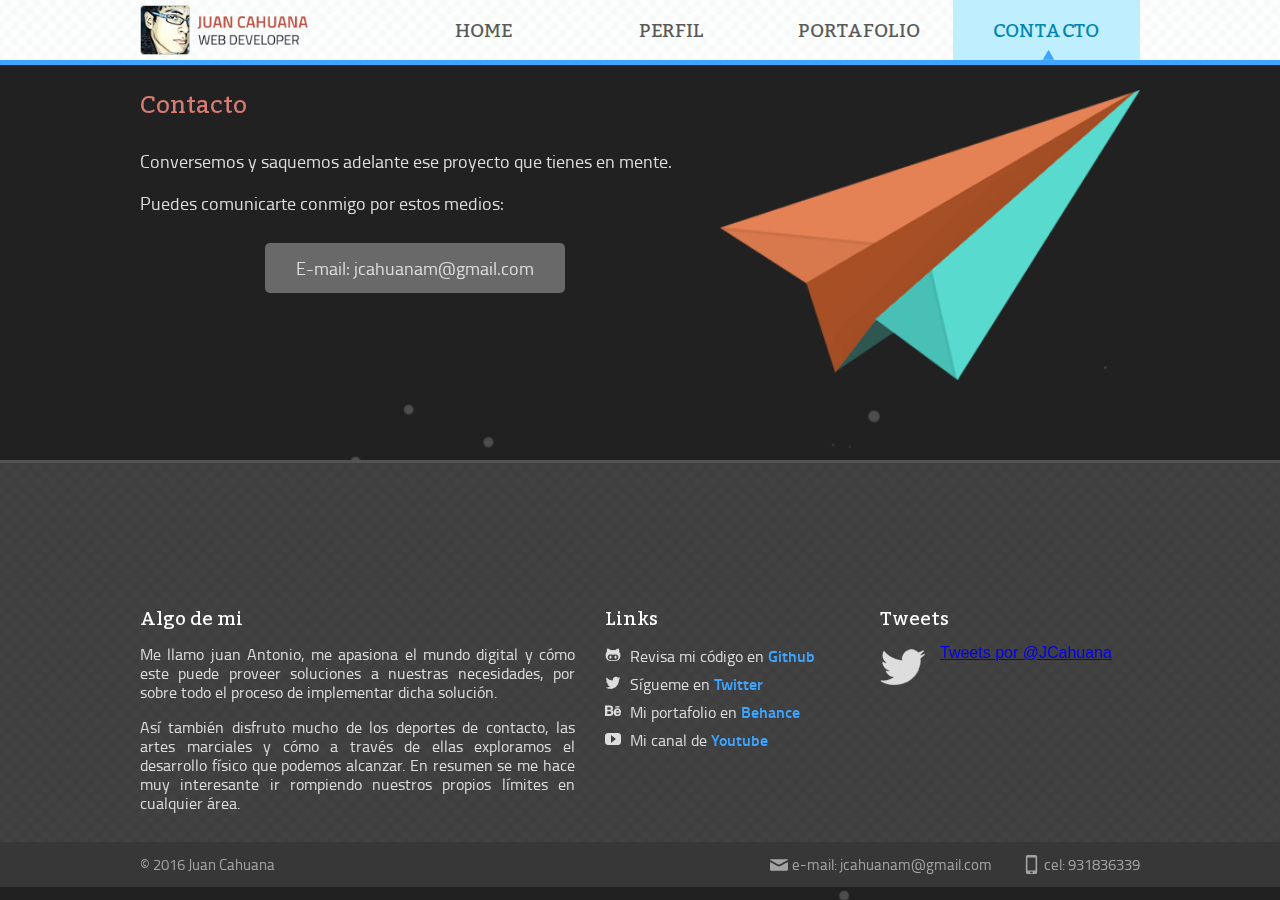
==== commit 42d0fe2d: "Retiramos el número de teléfono de contacto y agregamos estilos para el botón de email" ====
--- a/contacto.html
+++ b/contacto.html
@@ -3,4 +3,4 @@
       new Date().getTime(),event:'gtm.js'});var f=d.getElementsByTagName(s)[0],
       j=d.createElement(s),dl=l!='dataLayer'?'&l='+l:'';j.async=true;j.src=
       '//www.googletagmanager.com/gtm.js?id='+i+dl;f.parentNode.insertBefore(j,f);
-      })(window,document,'script','dataLayer','GTM-PB9MV8');</script><!-- End Google Tag Manager--><div class="fullscreen-viewport"><div class="fullscreen"><img src="img/bg-world.jpg"></div></div><div id="outer-wrapper"><header class="Header"><div class="header-inner"><div id="logo"><a href="/"><img src="img/juan-cahuana.png" alt="Juan Cahuana - Desarrollador FrontEnd"></a></div><div id="btn-menu"></div><nav id="nav"><div class="arrow icon-arrow-up"></div><ul><li><a href="/">Home</a></li><li><a href="perfil.html">Perfil</a></li><li><a href="portafolio.html">Portafolio</a></li><li class="active"><a href="contacto.html">Contacto</a></li></ul></nav></div></header><div id="main"><div class="main-inner"><section id="contacto"><div class="detalles"><h1>Contacto</h1><p>Conversemos y saquemos adelante ese proyecto que tienes en mente.</p><p>Puedes comunicarte conmigo por estos medios:</p><ul class="medios"><li>Cel: 931836339</li><li><a href="mailto:jcahuanam@gmail.com">E-mail: jcahuanam@gmail.com</a></li></ul></div><div class="icono"><figure><img src="img/ico-contact.png" alt="Envíame un mensaje y conversemos."></figure></div></section></div></div><footer class="Footer"><div class="Publicidad"><div class="Publicidad-inner"><div class="item item--automatico"><script async src="//pagead2.googlesyndication.com/pagead/js/adsbygoogle.js"></script><!-- All Pages - Automático --> <ins class="adsbygoogle" style="display:block" data-ad-client="ca-pub-3029295030168858" data-ad-slot="2587260122" data-ad-format="auto"></ins><script>(adsbygoogle = window.adsbygoogle || []).push({});</script></div></div></div><div class="footer-inner"><div class="acerca-demi"><h2>Algo de mi</h2><p>Me llamo juan Antonio, me apasiona el mundo digital y cómo este puede proveer soluciones a nuestras necesidades, por sobre todo el proceso de implementar dicha solución.</p><p>Así también disfruto mucho de los deportes de contacto, las artes marciales y cómo a través de ellas exploramos el desarrollo físico que podemos alcanzar. En resumen se me hace muy interesante ir rompiendo nuestros propios límites en cualquier área.</p></div><div class="enlaces"><h2>Links</h2><ul><li class="link-github"><span class="icon icon-github"></span> Revisa mi código en <a href="https://github.com/jcahuana" target="_blank">Github</a></li><li class="link-twitter"><span class="icon icon-twitter"></span> Sígueme en <a href="https://twitter.com/jcahuana" target="_blank">Twitter</a></li><li class="link-behance"><span class="icon icon-behance"></span> Mi portafolio en <a href="http://www.behance.net/jcahuana" target="_blank">Behance</a></li><li class="link-youtube"><span class="icon icon-youtube"></span> Mi canal de <a href="https://www.youtube.com/user/flashadictos" target="_blank">Youtube</a></li></ul></div><div class="tweets"><h2>Tweets</h2><div class="twitter-animation-css"></div><div class="twitter-box"><a class="twitter-timeline" href="https://twitter.com/JCahuana" data-widget-id="462324739948548096" data-chrome="noheader nofooter noborders" data-tweet-limit="1" lang="ES">Tweets por @JCahuana</a><script>!function(d,s,id){var js,fjs=d.getElementsByTagName(s)[0],p=/^http:/.test(d.location)?'http':'https';if(!d.getElementById(id)){js=d.createElement(s);js.id=id;js.src=p+"://platform.twitter.com/widgets.js";fjs.parentNode.insertBefore(js,fjs);}}(document,"script","twitter-wjs");</script></div></div></div><div class="copyright"><div class="copyright-inner"><p class="detalle">© 2016 Juan Cahuana</p><p class="celular"><span class="icon icon-mobile"></span> cel: 931836339</p><p class="email"><span class="icon icon-mail"></span> e-mail: <a href="mailto:jcahuanam@gmail.com">jcahuanam@gmail.com</a></p></div></div></footer></div><script src="js/contacto.min.js"></script></body></html>+      })(window,document,'script','dataLayer','GTM-PB9MV8');</script><!-- End Google Tag Manager--><div class="fullscreen-viewport"><div class="fullscreen"><img src="img/bg-world.jpg"></div></div><div id="outer-wrapper"><header class="Header"><div class="header-inner"><div id="logo"><a href="/"><img src="img/juan-cahuana.png" alt="Juan Cahuana - Desarrollador FrontEnd"></a></div><div id="btn-menu"></div><nav id="nav"><div class="arrow icon-arrow-up"></div><ul><li><a href="/">Home</a></li><li><a href="perfil.html">Perfil</a></li><li><a href="portafolio.html">Portafolio</a></li><li class="active"><a href="contacto.html">Contacto</a></li></ul></nav></div></header><div id="main"><div class="main-inner"><section id="contacto"><div class="detalles"><h1>Contacto</h1><p>Conversemos y saquemos adelante ese proyecto que tienes en mente.</p><p>Puedes comunicarte conmigo por estos medios:</p><ul class="medios"><li><a href="mailto:jcahuanam@gmail.com">E-mail: jcahuanam@gmail.com</a></li></ul></div><div class="icono"><figure><img src="img/ico-contact.png" alt="Envíame un mensaje y conversemos."></figure></div></section></div></div><footer class="Footer"><div class="Publicidad"><div class="Publicidad-inner"><div class="item item--automatico"><script async src="//pagead2.googlesyndication.com/pagead/js/adsbygoogle.js"></script><!-- All Pages - Automático --> <ins class="adsbygoogle" style="display:block" data-ad-client="ca-pub-3029295030168858" data-ad-slot="2587260122" data-ad-format="auto"></ins><script>(adsbygoogle = window.adsbygoogle || []).push({});</script></div></div></div><div class="footer-inner"><div class="acerca-demi"><h2>Algo de mi</h2><p>Me llamo juan Antonio, me apasiona el mundo digital y cómo este puede proveer soluciones a nuestras necesidades, por sobre todo el proceso de implementar dicha solución.</p><p>Así también disfruto mucho de los deportes de contacto, las artes marciales y cómo a través de ellas exploramos el desarrollo físico que podemos alcanzar. En resumen se me hace muy interesante ir rompiendo nuestros propios límites en cualquier área.</p></div><div class="enlaces"><h2>Links</h2><ul><li class="link-github"><span class="icon icon-github"></span> Revisa mi código en <a href="https://github.com/jcahuana" target="_blank">Github</a></li><li class="link-twitter"><span class="icon icon-twitter"></span> Sígueme en <a href="https://twitter.com/jcahuana" target="_blank">Twitter</a></li><li class="link-behance"><span class="icon icon-behance"></span> Mi portafolio en <a href="http://www.behance.net/jcahuana" target="_blank">Behance</a></li><li class="link-youtube"><span class="icon icon-youtube"></span> Mi canal de <a href="https://www.youtube.com/user/flashadictos" target="_blank">Youtube</a></li></ul></div><div class="tweets"><h2>Tweets</h2><div class="twitter-animation-css"></div><div class="twitter-box"><a class="twitter-timeline" href="https://twitter.com/JCahuana" data-widget-id="462324739948548096" data-chrome="noheader nofooter noborders" data-tweet-limit="1" lang="ES">Tweets por @JCahuana</a><script>!function(d,s,id){var js,fjs=d.getElementsByTagName(s)[0],p=/^http:/.test(d.location)?'http':'https';if(!d.getElementById(id)){js=d.createElement(s);js.id=id;js.src=p+"://platform.twitter.com/widgets.js";fjs.parentNode.insertBefore(js,fjs);}}(document,"script","twitter-wjs");</script></div></div></div><div class="copyright"><div class="copyright-inner"><p class="detalle">© 2016 Juan Cahuana</p><p class="celular"><span class="icon icon-mobile"></span> cel: 931836339</p><p class="email"><span class="icon icon-mail"></span> e-mail: <a href="mailto:jcahuanam@gmail.com">jcahuanam@gmail.com</a></p></div></div></footer></div><script src="js/contacto.min.js"></script></body></html>--- a/css/contacto.min.css
+++ b/css/contacto.min.css
@@ -1 +1 @@
-.rslides,sub,sup{position:relative}*,a:active,a:hover{outline:0}article,aside,details,figcaption,figure,footer,header,hgroup,main,nav,section,summary{display:block}audio,canvas,video{display:inline-block}.rslides li,[hidden],template{display:none}audio:not([controls]){display:none;height:0}html{font-family:sans-serif;-ms-text-size-adjust:100%;-webkit-text-size-adjust:100%}body,figure{margin:0}a{background:0 0}a:focus{outline:dotted thin}h1{font-size:2em;margin:.67em 0}abbr[title]{border-bottom:1px dotted}b,strong{font-weight:700}dfn{font-style:italic}.devicons,[class*=" icon-"],[class^=icon-]{speak:none;font-style:normal;font-weight:400;font-variant:normal;text-transform:none;line-height:1;-webkit-font-smoothing:antialiased;-moz-osx-font-smoothing:grayscale}hr{box-sizing:content-box;height:0}mark{background:#ff0;color:#000}code,kbd,pre,samp{font-family:monospace,serif;font-size:1em}pre{white-space:pre-wrap}q{quotes:"\201C" "\201D" "\2018" "\2019"}small{font-size:80%}sub,sup{font-size:75%;line-height:0;vertical-align:baseline}sup{top:-.5em}sub{bottom:-.25em}svg:not(:root){overflow:hidden}fieldset{border:1px solid silver;margin:0 2px;padding:.35em .625em .75em}legend{border:0;padding:0}button,input,select,textarea{font-family:inherit;font-size:100%;margin:0}button,input{line-height:normal}button,select{text-transform:none}button,html input[type=button],input[type=reset],input[type=submit]{-webkit-appearance:button;cursor:pointer}button[disabled],html input[disabled]{cursor:default}input[type=checkbox],input[type=radio]{box-sizing:border-box;padding:0}input[type=search]{-webkit-appearance:textfield;box-sizing:content-box}input[type=search]::-webkit-search-cancel-button,input[type=search]::-webkit-search-decoration{-webkit-appearance:none}button::-moz-focus-inner,input::-moz-focus-inner{border:0;padding:0}textarea{overflow:auto;vertical-align:top}table{border-collapse:collapse;border-spacing:0}.devicons{font-family:devicons}.devicons-git:before{content:"\e602"}.devicons-git_compare:before{content:"\e628"}.devicons-git_branch:before{content:"\e625"}.devicons-git_commit:before{content:"\e629"}.devicons-git_pull_request:before{content:"\e626"}.devicons-git_merge:before{content:"\e627"}.devicons-bitbucket:before{content:"\e603"}.devicons-github_alt:before{content:"\e608"}.devicons-github_badge:before{content:"\e609"}.devicons-github:before{content:"\e60a"}.devicons-github_full:before{content:"\e617"}.devicons-java:before{content:"\e638"}.devicons-ruby:before{content:"\e639"}.devicons-scala:before{content:"\e637"}.devicons-python:before{content:"\e63c"}.devicons-go:before{content:"\e624"}.devicons-ruby_on_rails:before{content:"\e63b"}.devicons-django:before{content:"\e61d"}.devicons-markdown:before{content:"\e63e"}.devicons-php:before{content:"\e63d"}.devicons-mysql:before{content:"\e604"}.devicons-streamline:before{content:"\e605"}.devicons-database:before{content:"\e606"}.devicons-laravel:before{content:"\e63f"}.devicons-javascript:before{content:"\e64e"}.devicons-angular:before{content:"\e653"}.devicons-backbone:before{content:"\e652"}.devicons-coffeescript:before{content:"\e651"}.devicons-jquery:before{content:"\e650"}.devicons-modernizr:before{content:"\e620"}.devicons-jquery_ui:before{content:"\e654"}.devicons-ember:before{content:"\e61b"}.devicons-dojo:before{content:"\e61c"}.devicons-nodejs:before{content:"\e619"}.devicons-nodejs_small:before{content:"\e618"}.devicons-javascript_shield:before{content:"\e64f"}.devicons-bootstrap:before{content:"\e647"}.devicons-sass:before{content:"\e64b"}.devicons-css3_full:before{content:"\e64a"}.devicons-css3:before{content:"\e649"}.devicons-html5:before{content:"\e636"}.devicons-html5_multimedia:before{content:"\e632"}.devicons-html5_device_access:before{content:"\e633"}.devicons-html5_3d_effects:before{content:"\e635"}.devicons-html5_connectivity:before{content:"\e634"}.devicons-ghost_small:before{content:"\e614"}.devicons-ghost:before{content:"\e61f"}.devicons-magento:before{content:"\e640"}.devicons-joomla:before{content:"\e641"}.devicons-jekyll_small:before{content:"\e60d"}.devicons-drupal:before{content:"\e642"}.devicons-wordpress:before{content:"\e60b"}.devicons-grunt:before{content:"\e64c"}.devicons-bower:before{content:"\e64d"}.devicons-npm:before{content:"\e61e"}.devicons-yahoo_small:before{content:"\e62b"}.devicons-yahoo:before{content:"\e615"}.devicons-bing_small:before{content:"\e600"}.devicons-windows:before{content:"\e60f"}.devicons-linux:before{content:"\e612"}.devicons-ubuntu:before{content:"\e63a"}.devicons-android:before{content:"\e60e"}.devicons-apple:before{content:"\e611"}.devicons-appstore:before{content:"\e613"}.devicons-phonegap:before{content:"\e630"}.devicons-blackberry:before{content:"\e623"}.devicons-stackoverflow:before{content:"\e610"}.devicons-techcrunch:before{content:"\e62c"}.devicons-codrops:before{content:"\e62f"}.devicons-css_tricks:before{content:"\e601"}.devicons-smashing_magazine:before{content:"\e62d"}.devicons-netmagazine:before{content:"\e62e"}.devicons-codepen:before{content:"\e616"}.devicons-cssdeck:before{content:"\e62a"}.devicons-hackernews:before{content:"\e61a"}.devicons-dropbox:before{content:"\e607"}.devicons-google_drive:before{content:"\e631"}.devicons-visualstudio:before{content:"\e60c"}.devicons-unity_small:before{content:"\e621"}.devicons-rasberry_pi:before{content:"\e622"}.devicons-chrome:before{content:"\e643"}.devicons-ie:before{content:"\e644"}.devicons-firefox:before{content:"\e645"}.devicons-opera:before{content:"\e646"}.devicons-safari:before{content:"\e648"}.devicons-swift:before{content:"\e655"}.devicons-symfony:before{content:"\e656"}.devicons-symfony_badge:before{content:"\e657"}.devicons-less:before{content:"\e658"}.devicons-stylus:before{content:"\e659"}.devicons-trello:before{content:"\e65a"}.devicons-atlassian:before{content:"\e65b"}.devicons-jira:before{content:"\e65c"}.devicons-envato:before{content:"\e65d"}.devicons-snap_svg:before{content:"\e65e"}.devicons-raphael:before{content:"\e65f"}.devicons-google_analytics:before{content:"\e660"}.devicons-compass:before{content:"\e661"}.devicons-onedrive:before{content:"\e662"}.devicons-gulp:before{content:"\e663"}.devicons-atom:before{content:"\e664"}.devicons-cisco:before{content:"\e665"}.devicons-nancy:before{content:"\e666"}.devicons-clojure:before{content:"\e668"}.devicons-clojure_alt:before{content:"\e66a"}.devicons-perl:before{content:"\e669"}.devicons-celluloid:before{content:"\e66b"}.devicons-w3c:before{content:"\e66c"}.devicons-redis:before{content:"\e66d"}.devicons-postgresql:before{content:"\e66e"}.devicons-webplatform:before{content:"\e66f"}.devicons-jenkins:before{content:"\e667"}.devicons-requirejs:before{content:"\e670"}.devicons-opensource:before{content:"\e671"}.devicons-typo3:before{content:"\e672"}.devicons-uikit:before{content:"\e673"}.devicons-doctrine:before{content:"\e674"}.devicons-groovy:before{content:"\e675"}.devicons-nginx:before{content:"\e676"}.devicons-haskell:before{content:"\e677"}.devicons-zend:before{content:"\e678"}.devicons-gnu:before{content:"\e679"}.devicons-yeoman:before{content:"\e67a"}.devicons-heroku:before{content:"\e67b"}.devicons-debian:before{content:"\e67d"}.devicons-travis:before{content:"\e67e"}.devicons-dotnet:before{content:"\e67f"}.devicons-codeigniter:before{content:"\e680"}.devicons-javascript_badge:before{content:"\e681"}.devicons-yii:before{content:"\e682"}.devicons-msql_server:before{content:"\e67c"}.devicons-composer:before{content:"\e683"}.devicons-krakenjs_badge:before{content:"\e684"}.devicons-krakenjs:before{content:"\e685"}.devicons-mozilla:before{content:"\e686"}.devicons-firebase:before{content:"\e687"}.devicons-sizzlejs:before{content:"\e688"}.devicons-creativecommons:before{content:"\e689"}.devicons-creativecommons_badge:before{content:"\e68a"}.devicons-mitlicence:before{content:"\e68b"}.devicons-senchatouch:before{content:"\e68c"}.devicons-bugsense:before{content:"\e68d"}.devicons-extjs:before{content:"\e68e"}.devicons-mootools_badge:before{content:"\e68f"}.devicons-mootools:before{content:"\e690"}.devicons-ruby_rough:before{content:"\e691"}.devicons-komodo:before{content:"\e692"}.devicons-coda:before{content:"\e693"}.devicons-bintray:before{content:"\e694"}.devicons-terminal:before{content:"\e695"}.devicons-code:before{content:"\e696"}.devicons-responsive:before{content:"\e697"}.devicons-dart:before{content:"\e698"}.devicons-aptana:before{content:"\e699"}.devicons-mailchimp:before{content:"\e69a"}.devicons-netbeans:before{content:"\e69b"}.devicons-dreamweaver:before{content:"\e69c"}.devicons-brackets:before{content:"\e69d"}.devicons-eclipse:before{content:"\e69e"}.devicons-cloud9:before{content:"\e69f"}.devicons-scrum:before{content:"\e6a0"}.devicons-prolog:before{content:"\e6a1"}.devicons-terminal_badge:before{content:"\e6a2"}.devicons-code_badge:before{content:"\e6a3"}.devicons-mongodb:before{content:"\e6a4"}[class*=" icon-"],[class^=icon-]{font-family:icomoon}.icon-menu:before{content:"\e600"}.icon-youtube:before{content:"\e601"}.icon-mobile:before{content:"\e602"}.icon-mail:before{content:"\e603"}.icon-arrow-up:before{content:"\e604"}.icon-arrow-left:before{content:"\e608"}.icon-arrow-right:before{content:"\e609"}.icon-github:before{content:"\e605"}.icon-twitter:before{content:"\e606"}.icon-behance:before{content:"\e607"}.rslides{list-style:none;overflow:hidden;width:100%;padding:0;margin:0}.rslides li{-webkit-backface-visibility:hidden;position:absolute;width:100%;left:0;top:0}.rslides li:first-child{position:relative;display:block;float:left}.rslides img{display:block;height:auto;float:left;width:100%;border:0}@font-face{font-family:icomoon;src:url(../fonts/icomoon/icomoon.eot?rxw7dn);src:url(../fonts/icomoon/icomoon.eot?#iefixrxw7dn) format('embedded-opentype'),url(../fonts/icomoon/icomoon.woff?rxw7dn) format('woff'),url(../fonts/icomoon/icomoon.ttf?rxw7dn) format('truetype'),url(../fonts/icomoon/icomoon.svg?rxw7dn#icomoon) format('svg');font-weight:400;font-style:normal}@font-face{font-family:icomoon-portafolio;src:url(../fonts/icomoon-portafolio/icomoon.eot?jbqx5c);src:url(../fonts/icomoon-portafolio/icomoon.eot?#iefixjbqx5c) format('embedded-opentype'),url(../fonts/icomoon-portafolio/icomoon.woff?jbqx5c) format('woff'),url(../fonts/icomoon-portafolio/icomoon.ttf?jbqx5c) format('truetype'),url(../fonts/icomoon-portafolio/icomoon.svg?jbqx5c#icomoon-portafolio) format('svg');font-weight:400;font-style:normal}@font-face{font-family:bitterregular;src:url(../fonts/Bitter-Regular/Bitter-Regular.eot);src:url(../fonts/Bitter-Regular/Bitter-Regular.eot) format('embedded-opentype'),url(../fonts/Bitter-Regular/Bitter-Regular.woff) format('woff'),url(../fonts/Bitter-Regular/Bitter-Regular.ttf) format('truetype'),url(../fonts/Bitter-Regular/Bitter-Regular.svg#bitterregular) format('svg')}@font-face{font-family:bitteritalic;src:url(../fonts/bitter-italic/bitter-italic-webfont.eot);src:url(../fonts/bitter-italic/bitter-italic-webfont.eot?#iefix) format('embedded-opentype'),url(../fonts/bitter-italic/bitter-italic-webfont.woff) format('woff'),url(../fonts/bitter-italic/bitter-italic-webfont.ttf) format('truetype'),url(../fonts/bitter-italic/bitter-italic-webfont.svg#bitteritalic) format('svg');font-weight:400;font-style:normal}@font-face{font-family:titillium_webregular;src:url(../fonts/titilliumweb-regular/titilliumweb-regular-webfont.eot);src:url(../fonts/titilliumweb-regular/titilliumweb-regular-webfont.eot?#iefix) format('embedded-opentype'),url(../fonts/titilliumweb-regular/titilliumweb-regular-webfont.woff) format('woff'),url(../fonts/titilliumweb-regular/titilliumweb-regular-webfont.ttf) format('truetype'),url(../fonts/titilliumweb-regular/titilliumweb-regular-webfont.svg#titillium_webregular) format('svg');font-weight:400;font-style:normal}@font-face{font-family:titillium_websemibold;src:url(../fonts/titilliumweb-semibold/titilliumweb-semibold-webfont.eot);src:url(../fonts/titilliumweb-semibold/titilliumweb-semibold-webfont.eot?#iefix) format('embedded-opentype'),url(../fonts/titilliumweb-semibold/titilliumweb-semibold-webfont.woff) format('woff'),url(../fonts/titilliumweb-semibold/titilliumweb-semibold-webfont.ttf) format('truetype'),url(../fonts/titilliumweb-semibold/titilliumweb-semibold-webfont.svg#titillium_websemibold) format('svg');font-weight:400;font-style:normal}@font-face{font-family:devicons;src:url(../fonts/devicons/devicons.eot?xqxft6);src:url(../fonts/devicons/devicons.eot?#iefixxqxft6) format("embedded-opentype"),url(../fonts/devicons/devicons.woff?xqxft6) format("woff"),url(../fonts/devicons/devicons.ttf?xqxft6) format("truetype"),url(../fonts/devicons/devicons.svg?xqxft6#devicons) format("svg");font-weight:400;font-style:normal}img{display:block;border:none}.fullscreen-viewport{height:100%;overflow:hidden;position:absolute;width:100%}.fullscreen-viewport .fullscreen{height:110%;width:110%;background-size:100%;position:fixed}.fullscreen-viewport .fullscreen img{top:0;left:0;position:absolute}#outer-wrapper{position:relative;z-index:2;height:100%;width:100%;padding-top:50px}@media only screen and (min-width:790px){#outer-wrapper{padding-top:65px}}.Header{background:url(../img/bg-header.jpg) #fff;border-bottom:5px solid #3ea4ff;min-height:50px;padding:0 15px;box-sizing:border-box;position:fixed;z-index:999;top:0;left:0;width:100%}@media only screen and (max-width:790px){.fullscreen-viewport{display:none}.Header{padding:0;height:55px}}.Header .header-inner{margin:0 auto;max-width:1000px}.Header .header-inner #logo{float:left;width:25%;box-sizing:border-box;height:50px;padding:5px 0 5px 70px;line-height:50px;vertical-align:middle}@media only screen and (min-width:790px){.Header .header-inner #logo{height:60px;line-height:60px;padding:5px 0}}.Header .header-inner #logo a{display:block;height:100%}.Header .header-inner #logo img{width:auto;height:100%;max-width:208px;display:inline-block}@media only screen and (max-width:790px){.Header .header-inner #logo img{max-height:50px;width:auto}}.Header .header-inner #btn-menu{background:#3ea4ff;cursor:pointer;display:none;height:50px;text-align:center;width:60px;position:absolute;top:0;left:0}.Header .header-inner #btn-menu:before{content:"\e600";color:#3b5063;font:28px icomoon;line-height:48px}.Header .header-inner #nav{background:url(../img/bg-header.jpg);float:right;height:60px;position:relative;width:75%}.Header .header-inner #nav ul li.active,.Header .header-inner #nav ul li.active a:hover{background:#bfefff}@media only screen and (max-width:790px){.Header .header-inner #btn-menu{display:block}.Header .header-inner #nav{top:5px;display:none;height:145px;margin:0;overflow:hidden;width:100%;float:none}.Header .header-inner #nav .arrow{display:none}}.Header .header-inner #nav .arrow{top:42px;position:absolute;left:0;width:25px;color:#3ea4ff;font-size:25px}.Header .header-inner #nav ul{list-style:none;height:100%;padding:0;margin:0;overflow:hidden}.Header .header-inner #nav ul li{display:table;float:left;height:100%;width:25%}@media only screen and (max-width:790px){.Header .header-inner #nav ul li{float:none;height:35px;width:100%;border-bottom:1px solid #e8eff7}.Header .header-inner #nav ul li:last-child{border-bottom:0}}.Header .header-inner #nav ul li.active a{color:#0085b2}.Header .header-inner #nav ul li a{color:#595959;display:table-cell;font:19px bitterregular;height:100%;text-align:center;text-decoration:none;text-transform:uppercase;vertical-align:middle;width:100%}.Header .header-inner #nav ul li a:hover{color:#0085b2;background:#d7f5ff}@media only screen and (max-width:905px){.Header .header-inner #nav ul li a{font-size:17px}}.Footer{background:url(../img/bg-footer.jpg);margin-top:50px;border-top:3px solid #535353}.Footer .footer-inner{margin:0 auto;overflow:hidden;max-width:1000px;padding:0 15px}@media only screen and (max-width:610px){.Footer .footer-inner{padding:0 10px}}.Footer .footer-inner h2{color:#fff;font:19px bitterregular;margin:30px 0 15px}.Footer .footer-inner .acerca-demi{float:left;min-height:265px;margin-right:30px;width:435px}@media only screen and (max-width:790px){.Footer .footer-inner .acerca-demi{min-height:0;padding-bottom:20px;width:100%}}.Footer .footer-inner .acerca-demi p{color:#ddd;font:16px titillium_webregular;line-height:19px;text-align:justify}.Footer .footer-inner .enlaces{float:left;min-height:265px;margin-right:25px;width:250px}@media only screen and (max-width:790px){.Footer .footer-inner .enlaces{min-height:0;padding-bottom:20px}}.Footer .footer-inner .enlaces ul{list-style:none;padding:0;margin:0}.Footer .footer-inner .enlaces ul li{color:#ddd;font:16px titillium_webregular;height:23px;line-height:23px;margin-bottom:5px}.Footer .footer-inner .enlaces ul li span.icon{margin-right:5px}.Footer .footer-inner .enlaces ul li a{color:#3ea4ff;font-family:titillium_websemibold;text-decoration:none}.Footer .footer-inner .enlaces ul li a:hover{color:#fd9e00}.Footer .footer-inner .tweets{float:left;min-height:120px;padding-bottom:20px;width:260px;position:relative}.Footer .footer-inner .tweets .twitter-animation-css{-webkit-animation:playbird .45s steps(4) infinite;animation:playbird .45s steps(4) infinite;background:url(../img/twitter-flying.png) left center;height:38px;width:55px;float:left;margin-top:5px}.Footer .footer-inner .tweets .twitter-box{float:right;width:200px}@-webkit-keyframes playbird{100%{background-position:-220px}}@keyframes playbird{100%{background-position:-220px}}.Footer .copyright{background:#373737;padding:0 15px}.Footer .copyright .copyright-inner{margin:0 auto;max-width:1000px;min-height:45px;overflow:hidden}.Footer .copyright .copyright-inner p{color:#a5a4a4;font:15px titillium_webregular;margin:0;height:45px;line-height:45px;padding:0}.Footer .copyright .copyright-inner p.detalle{float:left;margin-right:30px}.Footer .copyright .copyright-inner p.celular{float:right}@media only screen and (max-width:610px){.Footer .copyright .copyright-inner p.celular{float:left;margin-right:30px}}.Footer .copyright .copyright-inner p.celular .icon{display:block;float:left;padding-top:13px;margin-right:3px;font-size:19px}.Footer .copyright .copyright-inner p.email{float:right;margin-right:30px}.Footer .copyright .copyright-inner p.email .icon{display:block;float:left;padding-top:13px;margin-right:3px;font-size:20px}.Footer .copyright .copyright-inner p.email a{color:#a5a4a4;text-decoration:none}.Publicidad-inner{text-align:center;margin:0 auto;max-width:1000px;padding:20px 10px 0}.Publicidad .item{display:inline-block}.Publicidad .item--300_250{display:none}.Publicidad .item--automatico{width:728px;height:90px}@media only screen and (max-width:790px){.Publicidad .item{display:inline-block}.Publicidad .item--728_90{display:none}.Publicidad .item--automatico{height:250px;width:300px}}body{background:#323232}#main{padding:0 15px}@media only screen and (max-width:610px){.Footer .copyright .copyright-inner p.email{float:left}#main{padding:0 10px}}#main .main-inner{margin:0 auto;max-width:1000px;padding:25px 0 0}#main .main-inner #contacto{overflow:hidden}#main .main-inner #contacto .detalles{float:left;width:55%;margin-right:3%}@media only screen and (max-width:610px){#main .main-inner{padding-top:25px}#main .main-inner #contacto .detalles{width:100%;float:auto;margin-right:0}}#main .main-inner #contacto .detalles h1{color:#d87b72;font:24px bitterregular;margin:0 0 30px}#main .main-inner #contacto .detalles p{color:#ddd;font:18px titillium_webregular;margin-top:0}#main .main-inner #contacto .detalles ul.medios{list-style:none;margin:0;padding:10px 0 0}#main .main-inner #contacto .detalles ul.medios li{background:#696969;border-radius:5px;height:50px;color:#ddd;font:18px titillium_webregular;line-height:50px;max-width:300px;margin:0 auto 15px;text-align:center}#main .main-inner #contacto .detalles ul.medios li a{color:#ddd;text-decoration:none}#main .main-inner #contacto .icono{float:left;width:42%;margin-bottom:30px}#main .main-inner #contacto .icono img{width:100%}@media only screen and (max-width:610px){#main .main-inner #contacto .icono{width:100%;float:auto}#main .main-inner #contacto .icono img{margin:30px auto 0;width:70%}}+.rslides,sub,sup{position:relative}*,a:active,a:hover{outline:0}article,aside,details,figcaption,figure,footer,header,hgroup,main,nav,section,summary{display:block}audio,canvas,video{display:inline-block}.rslides li,[hidden],template{display:none}audio:not([controls]){display:none;height:0}html{font-family:sans-serif;-ms-text-size-adjust:100%;-webkit-text-size-adjust:100%}body,figure{margin:0}a{background:0 0}a:focus{outline:dotted thin}h1{font-size:2em;margin:.67em 0}abbr[title]{border-bottom:1px dotted}b,strong{font-weight:700}dfn{font-style:italic}.devicons,[class*=" icon-"],[class^=icon-]{speak:none;font-style:normal;font-weight:400;font-variant:normal;text-transform:none;line-height:1;-webkit-font-smoothing:antialiased;-moz-osx-font-smoothing:grayscale}hr{box-sizing:content-box;height:0}mark{background:#ff0;color:#000}code,kbd,pre,samp{font-family:monospace,serif;font-size:1em}pre{white-space:pre-wrap}q{quotes:"\201C" "\201D" "\2018" "\2019"}small{font-size:80%}sub,sup{font-size:75%;line-height:0;vertical-align:baseline}sup{top:-.5em}sub{bottom:-.25em}svg:not(:root){overflow:hidden}fieldset{border:1px solid silver;margin:0 2px;padding:.35em .625em .75em}legend{border:0;padding:0}button,input,select,textarea{font-family:inherit;font-size:100%;margin:0}button,input{line-height:normal}button,select{text-transform:none}button,html input[type=button],input[type=reset],input[type=submit]{-webkit-appearance:button;cursor:pointer}button[disabled],html input[disabled]{cursor:default}input[type=checkbox],input[type=radio]{box-sizing:border-box;padding:0}input[type=search]{-webkit-appearance:textfield;box-sizing:content-box}input[type=search]::-webkit-search-cancel-button,input[type=search]::-webkit-search-decoration{-webkit-appearance:none}button::-moz-focus-inner,input::-moz-focus-inner{border:0;padding:0}textarea{overflow:auto;vertical-align:top}table{border-collapse:collapse;border-spacing:0}.devicons{font-family:devicons}.devicons-git:before{content:"\e602"}.devicons-git_compare:before{content:"\e628"}.devicons-git_branch:before{content:"\e625"}.devicons-git_commit:before{content:"\e629"}.devicons-git_pull_request:before{content:"\e626"}.devicons-git_merge:before{content:"\e627"}.devicons-bitbucket:before{content:"\e603"}.devicons-github_alt:before{content:"\e608"}.devicons-github_badge:before{content:"\e609"}.devicons-github:before{content:"\e60a"}.devicons-github_full:before{content:"\e617"}.devicons-java:before{content:"\e638"}.devicons-ruby:before{content:"\e639"}.devicons-scala:before{content:"\e637"}.devicons-python:before{content:"\e63c"}.devicons-go:before{content:"\e624"}.devicons-ruby_on_rails:before{content:"\e63b"}.devicons-django:before{content:"\e61d"}.devicons-markdown:before{content:"\e63e"}.devicons-php:before{content:"\e63d"}.devicons-mysql:before{content:"\e604"}.devicons-streamline:before{content:"\e605"}.devicons-database:before{content:"\e606"}.devicons-laravel:before{content:"\e63f"}.devicons-javascript:before{content:"\e64e"}.devicons-angular:before{content:"\e653"}.devicons-backbone:before{content:"\e652"}.devicons-coffeescript:before{content:"\e651"}.devicons-jquery:before{content:"\e650"}.devicons-modernizr:before{content:"\e620"}.devicons-jquery_ui:before{content:"\e654"}.devicons-ember:before{content:"\e61b"}.devicons-dojo:before{content:"\e61c"}.devicons-nodejs:before{content:"\e619"}.devicons-nodejs_small:before{content:"\e618"}.devicons-javascript_shield:before{content:"\e64f"}.devicons-bootstrap:before{content:"\e647"}.devicons-sass:before{content:"\e64b"}.devicons-css3_full:before{content:"\e64a"}.devicons-css3:before{content:"\e649"}.devicons-html5:before{content:"\e636"}.devicons-html5_multimedia:before{content:"\e632"}.devicons-html5_device_access:before{content:"\e633"}.devicons-html5_3d_effects:before{content:"\e635"}.devicons-html5_connectivity:before{content:"\e634"}.devicons-ghost_small:before{content:"\e614"}.devicons-ghost:before{content:"\e61f"}.devicons-magento:before{content:"\e640"}.devicons-joomla:before{content:"\e641"}.devicons-jekyll_small:before{content:"\e60d"}.devicons-drupal:before{content:"\e642"}.devicons-wordpress:before{content:"\e60b"}.devicons-grunt:before{content:"\e64c"}.devicons-bower:before{content:"\e64d"}.devicons-npm:before{content:"\e61e"}.devicons-yahoo_small:before{content:"\e62b"}.devicons-yahoo:before{content:"\e615"}.devicons-bing_small:before{content:"\e600"}.devicons-windows:before{content:"\e60f"}.devicons-linux:before{content:"\e612"}.devicons-ubuntu:before{content:"\e63a"}.devicons-android:before{content:"\e60e"}.devicons-apple:before{content:"\e611"}.devicons-appstore:before{content:"\e613"}.devicons-phonegap:before{content:"\e630"}.devicons-blackberry:before{content:"\e623"}.devicons-stackoverflow:before{content:"\e610"}.devicons-techcrunch:before{content:"\e62c"}.devicons-codrops:before{content:"\e62f"}.devicons-css_tricks:before{content:"\e601"}.devicons-smashing_magazine:before{content:"\e62d"}.devicons-netmagazine:before{content:"\e62e"}.devicons-codepen:before{content:"\e616"}.devicons-cssdeck:before{content:"\e62a"}.devicons-hackernews:before{content:"\e61a"}.devicons-dropbox:before{content:"\e607"}.devicons-google_drive:before{content:"\e631"}.devicons-visualstudio:before{content:"\e60c"}.devicons-unity_small:before{content:"\e621"}.devicons-rasberry_pi:before{content:"\e622"}.devicons-chrome:before{content:"\e643"}.devicons-ie:before{content:"\e644"}.devicons-firefox:before{content:"\e645"}.devicons-opera:before{content:"\e646"}.devicons-safari:before{content:"\e648"}.devicons-swift:before{content:"\e655"}.devicons-symfony:before{content:"\e656"}.devicons-symfony_badge:before{content:"\e657"}.devicons-less:before{content:"\e658"}.devicons-stylus:before{content:"\e659"}.devicons-trello:before{content:"\e65a"}.devicons-atlassian:before{content:"\e65b"}.devicons-jira:before{content:"\e65c"}.devicons-envato:before{content:"\e65d"}.devicons-snap_svg:before{content:"\e65e"}.devicons-raphael:before{content:"\e65f"}.devicons-google_analytics:before{content:"\e660"}.devicons-compass:before{content:"\e661"}.devicons-onedrive:before{content:"\e662"}.devicons-gulp:before{content:"\e663"}.devicons-atom:before{content:"\e664"}.devicons-cisco:before{content:"\e665"}.devicons-nancy:before{content:"\e666"}.devicons-clojure:before{content:"\e668"}.devicons-clojure_alt:before{content:"\e66a"}.devicons-perl:before{content:"\e669"}.devicons-celluloid:before{content:"\e66b"}.devicons-w3c:before{content:"\e66c"}.devicons-redis:before{content:"\e66d"}.devicons-postgresql:before{content:"\e66e"}.devicons-webplatform:before{content:"\e66f"}.devicons-jenkins:before{content:"\e667"}.devicons-requirejs:before{content:"\e670"}.devicons-opensource:before{content:"\e671"}.devicons-typo3:before{content:"\e672"}.devicons-uikit:before{content:"\e673"}.devicons-doctrine:before{content:"\e674"}.devicons-groovy:before{content:"\e675"}.devicons-nginx:before{content:"\e676"}.devicons-haskell:before{content:"\e677"}.devicons-zend:before{content:"\e678"}.devicons-gnu:before{content:"\e679"}.devicons-yeoman:before{content:"\e67a"}.devicons-heroku:before{content:"\e67b"}.devicons-debian:before{content:"\e67d"}.devicons-travis:before{content:"\e67e"}.devicons-dotnet:before{content:"\e67f"}.devicons-codeigniter:before{content:"\e680"}.devicons-javascript_badge:before{content:"\e681"}.devicons-yii:before{content:"\e682"}.devicons-msql_server:before{content:"\e67c"}.devicons-composer:before{content:"\e683"}.devicons-krakenjs_badge:before{content:"\e684"}.devicons-krakenjs:before{content:"\e685"}.devicons-mozilla:before{content:"\e686"}.devicons-firebase:before{content:"\e687"}.devicons-sizzlejs:before{content:"\e688"}.devicons-creativecommons:before{content:"\e689"}.devicons-creativecommons_badge:before{content:"\e68a"}.devicons-mitlicence:before{content:"\e68b"}.devicons-senchatouch:before{content:"\e68c"}.devicons-bugsense:before{content:"\e68d"}.devicons-extjs:before{content:"\e68e"}.devicons-mootools_badge:before{content:"\e68f"}.devicons-mootools:before{content:"\e690"}.devicons-ruby_rough:before{content:"\e691"}.devicons-komodo:before{content:"\e692"}.devicons-coda:before{content:"\e693"}.devicons-bintray:before{content:"\e694"}.devicons-terminal:before{content:"\e695"}.devicons-code:before{content:"\e696"}.devicons-responsive:before{content:"\e697"}.devicons-dart:before{content:"\e698"}.devicons-aptana:before{content:"\e699"}.devicons-mailchimp:before{content:"\e69a"}.devicons-netbeans:before{content:"\e69b"}.devicons-dreamweaver:before{content:"\e69c"}.devicons-brackets:before{content:"\e69d"}.devicons-eclipse:before{content:"\e69e"}.devicons-cloud9:before{content:"\e69f"}.devicons-scrum:before{content:"\e6a0"}.devicons-prolog:before{content:"\e6a1"}.devicons-terminal_badge:before{content:"\e6a2"}.devicons-code_badge:before{content:"\e6a3"}.devicons-mongodb:before{content:"\e6a4"}[class*=" icon-"],[class^=icon-]{font-family:icomoon}.icon-menu:before{content:"\e600"}.icon-youtube:before{content:"\e601"}.icon-mobile:before{content:"\e602"}.icon-mail:before{content:"\e603"}.icon-arrow-up:before{content:"\e604"}.icon-arrow-left:before{content:"\e608"}.icon-arrow-right:before{content:"\e609"}.icon-github:before{content:"\e605"}.icon-twitter:before{content:"\e606"}.icon-behance:before{content:"\e607"}.rslides{list-style:none;overflow:hidden;width:100%;padding:0;margin:0}.rslides li{-webkit-backface-visibility:hidden;position:absolute;width:100%;left:0;top:0}.rslides li:first-child{position:relative;display:block;float:left}.rslides img{display:block;height:auto;float:left;width:100%;border:0}@font-face{font-family:icomoon;src:url(../fonts/icomoon/icomoon.eot?rxw7dn);src:url(../fonts/icomoon/icomoon.eot?#iefixrxw7dn) format('embedded-opentype'),url(../fonts/icomoon/icomoon.woff?rxw7dn) format('woff'),url(../fonts/icomoon/icomoon.ttf?rxw7dn) format('truetype'),url(../fonts/icomoon/icomoon.svg?rxw7dn#icomoon) format('svg');font-weight:400;font-style:normal}@font-face{font-family:icomoon-portafolio;src:url(../fonts/icomoon-portafolio/icomoon.eot?jbqx5c);src:url(../fonts/icomoon-portafolio/icomoon.eot?#iefixjbqx5c) format('embedded-opentype'),url(../fonts/icomoon-portafolio/icomoon.woff?jbqx5c) format('woff'),url(../fonts/icomoon-portafolio/icomoon.ttf?jbqx5c) format('truetype'),url(../fonts/icomoon-portafolio/icomoon.svg?jbqx5c#icomoon-portafolio) format('svg');font-weight:400;font-style:normal}@font-face{font-family:bitterregular;src:url(../fonts/Bitter-Regular/Bitter-Regular.eot);src:url(../fonts/Bitter-Regular/Bitter-Regular.eot) format('embedded-opentype'),url(../fonts/Bitter-Regular/Bitter-Regular.woff) format('woff'),url(../fonts/Bitter-Regular/Bitter-Regular.ttf) format('truetype'),url(../fonts/Bitter-Regular/Bitter-Regular.svg#bitterregular) format('svg')}@font-face{font-family:bitteritalic;src:url(../fonts/bitter-italic/bitter-italic-webfont.eot);src:url(../fonts/bitter-italic/bitter-italic-webfont.eot?#iefix) format('embedded-opentype'),url(../fonts/bitter-italic/bitter-italic-webfont.woff) format('woff'),url(../fonts/bitter-italic/bitter-italic-webfont.ttf) format('truetype'),url(../fonts/bitter-italic/bitter-italic-webfont.svg#bitteritalic) format('svg');font-weight:400;font-style:normal}@font-face{font-family:titillium_webregular;src:url(../fonts/titilliumweb-regular/titilliumweb-regular-webfont.eot);src:url(../fonts/titilliumweb-regular/titilliumweb-regular-webfont.eot?#iefix) format('embedded-opentype'),url(../fonts/titilliumweb-regular/titilliumweb-regular-webfont.woff) format('woff'),url(../fonts/titilliumweb-regular/titilliumweb-regular-webfont.ttf) format('truetype'),url(../fonts/titilliumweb-regular/titilliumweb-regular-webfont.svg#titillium_webregular) format('svg');font-weight:400;font-style:normal}@font-face{font-family:titillium_websemibold;src:url(../fonts/titilliumweb-semibold/titilliumweb-semibold-webfont.eot);src:url(../fonts/titilliumweb-semibold/titilliumweb-semibold-webfont.eot?#iefix) format('embedded-opentype'),url(../fonts/titilliumweb-semibold/titilliumweb-semibold-webfont.woff) format('woff'),url(../fonts/titilliumweb-semibold/titilliumweb-semibold-webfont.ttf) format('truetype'),url(../fonts/titilliumweb-semibold/titilliumweb-semibold-webfont.svg#titillium_websemibold) format('svg');font-weight:400;font-style:normal}@font-face{font-family:devicons;src:url(../fonts/devicons/devicons.eot?xqxft6);src:url(../fonts/devicons/devicons.eot?#iefixxqxft6) format("embedded-opentype"),url(../fonts/devicons/devicons.woff?xqxft6) format("woff"),url(../fonts/devicons/devicons.ttf?xqxft6) format("truetype"),url(../fonts/devicons/devicons.svg?xqxft6#devicons) format("svg");font-weight:400;font-style:normal}img{display:block;border:none}.fullscreen-viewport{height:100%;overflow:hidden;position:absolute;width:100%}.fullscreen-viewport .fullscreen{height:110%;width:110%;background-size:100%;position:fixed}.fullscreen-viewport .fullscreen img{top:0;left:0;position:absolute}#outer-wrapper{position:relative;z-index:2;height:100%;width:100%;padding-top:50px}@media only screen and (min-width:790px){#outer-wrapper{padding-top:65px}}.Header{background:url(../img/bg-header.jpg) #fff;border-bottom:5px solid #3ea4ff;min-height:50px;padding:0 15px;box-sizing:border-box;position:fixed;z-index:999;top:0;left:0;width:100%}@media only screen and (max-width:790px){.fullscreen-viewport{display:none}.Header{padding:0;height:55px}}.Header .header-inner{margin:0 auto;max-width:1000px}.Header .header-inner #logo{float:left;width:25%;box-sizing:border-box;height:50px;padding:5px 0 5px 70px;line-height:50px;vertical-align:middle}@media only screen and (min-width:790px){.Header .header-inner #logo{height:60px;line-height:60px;padding:5px 0}}.Header .header-inner #logo a{display:block;height:100%}.Header .header-inner #logo img{width:auto;height:100%;max-width:208px;display:inline-block}@media only screen and (max-width:790px){.Header .header-inner #logo img{max-height:50px;width:auto}}.Header .header-inner #btn-menu{background:#3ea4ff;cursor:pointer;display:none;height:50px;text-align:center;width:60px;position:absolute;top:0;left:0}.Header .header-inner #btn-menu:before{content:"\e600";color:#3b5063;font:28px icomoon;line-height:48px}.Header .header-inner #nav{background:url(../img/bg-header.jpg);float:right;height:60px;position:relative;width:75%}.Header .header-inner #nav ul li.active,.Header .header-inner #nav ul li.active a:hover{background:#bfefff}@media only screen and (max-width:790px){.Header .header-inner #btn-menu{display:block}.Header .header-inner #nav{top:5px;display:none;height:145px;margin:0;overflow:hidden;width:100%;float:none}.Header .header-inner #nav .arrow{display:none}}.Header .header-inner #nav .arrow{top:43px;position:absolute;left:0;width:25px;color:#3ea4ff;font-size:25px}.Header .header-inner #nav ul{list-style:none;height:100%;padding:0;margin:0;overflow:hidden}.Header .header-inner #nav ul li{display:table;float:left;height:100%;width:25%}@media only screen and (max-width:790px){.Header .header-inner #nav ul li{float:none;height:35px;width:100%;border-bottom:1px solid #e8eff7}.Header .header-inner #nav ul li:last-child{border-bottom:0}}.Header .header-inner #nav ul li.active a{color:#0085b2}.Header .header-inner #nav ul li a{color:#595959;display:table-cell;font:19px bitterregular;height:100%;text-align:center;text-decoration:none;text-transform:uppercase;vertical-align:middle;width:100%}.Header .header-inner #nav ul li a:hover{color:#0085b2;background:#d7f5ff}@media only screen and (max-width:905px){.Header .header-inner #nav ul li a{font-size:17px}}.Footer{background:url(../img/bg-footer.jpg);margin-top:50px;border-top:3px solid #535353}.Footer .footer-inner{margin:0 auto;overflow:hidden;max-width:1000px;padding:0 15px}@media only screen and (max-width:610px){.Footer .footer-inner{padding:0 10px}}.Footer .footer-inner h2{color:#fff;font:19px bitterregular;margin:30px 0 15px}.Footer .footer-inner .acerca-demi{float:left;min-height:265px;margin-right:30px;width:435px}@media only screen and (max-width:790px){.Footer .footer-inner .acerca-demi{min-height:0;padding-bottom:20px;width:100%}}.Footer .footer-inner .acerca-demi p{color:#ddd;font:16px titillium_webregular;line-height:19px;text-align:justify}.Footer .footer-inner .enlaces{float:left;min-height:265px;margin-right:25px;width:250px}@media only screen and (max-width:790px){.Footer .footer-inner .enlaces{min-height:0;padding-bottom:20px}}.Footer .footer-inner .enlaces ul{list-style:none;padding:0;margin:0}.Footer .footer-inner .enlaces ul li{color:#ddd;font:16px titillium_webregular;height:23px;line-height:23px;margin-bottom:5px}.Footer .footer-inner .enlaces ul li span.icon{margin-right:5px}.Footer .footer-inner .enlaces ul li a{color:#3ea4ff;font-family:titillium_websemibold;text-decoration:none}.Footer .footer-inner .enlaces ul li a:hover{color:#fd9e00}.Footer .footer-inner .tweets{float:left;min-height:120px;padding-bottom:20px;width:260px;position:relative}.Footer .footer-inner .tweets .twitter-animation-css{-webkit-animation:playbird .45s steps(4) infinite;animation:playbird .45s steps(4) infinite;background:url(../img/twitter-flying.png) left center;height:38px;width:55px;float:left;margin-top:5px}.Footer .footer-inner .tweets .twitter-box{float:right;width:200px}@-webkit-keyframes playbird{100%{background-position:-220px}}@keyframes playbird{100%{background-position:-220px}}.Footer .copyright{background:#373737;padding:0 15px}.Footer .copyright .copyright-inner{margin:0 auto;max-width:1000px;min-height:45px;overflow:hidden}.Footer .copyright .copyright-inner p{color:#a5a4a4;font:15px titillium_webregular;margin:0;height:45px;line-height:45px;padding:0}.Footer .copyright .copyright-inner p.detalle{float:left;margin-right:30px}.Footer .copyright .copyright-inner p.celular{float:right}@media only screen and (max-width:610px){.Footer .copyright .copyright-inner p.celular{float:left;margin-right:30px}}.Footer .copyright .copyright-inner p.celular .icon{display:block;float:left;padding-top:13px;margin-right:3px;font-size:19px}.Footer .copyright .copyright-inner p.email{float:right;margin-right:30px}.Footer .copyright .copyright-inner p.email .icon{display:block;float:left;padding-top:13px;margin-right:3px;font-size:20px}.Footer .copyright .copyright-inner p.email a{color:#a5a4a4;text-decoration:none}.Publicidad-inner{text-align:center;margin:0 auto;max-width:1000px;padding:20px 10px 0}.Publicidad .item{display:inline-block}.Publicidad .item--300_250{display:none}.Publicidad .item--automatico{width:728px;height:90px}@media only screen and (max-width:790px){.Publicidad .item{display:inline-block}.Publicidad .item--728_90{display:none}.Publicidad .item--automatico{height:250px;width:300px}}body{background:#323232}#main{padding:0 15px}@media only screen and (max-width:610px){.Footer .copyright .copyright-inner p.email{float:left}#main{padding:0 10px}}#main .main-inner{margin:0 auto;max-width:1000px;padding:25px 0 0}#main .main-inner #contacto{overflow:hidden}#main .main-inner #contacto .detalles{float:left;width:55%;margin-right:3%}@media only screen and (max-width:610px){#main .main-inner{padding-top:25px}#main .main-inner #contacto .detalles{width:100%;float:auto;margin-right:0}}#main .main-inner #contacto .detalles h1{color:#d87b72;font:24px bitterregular;margin:0 0 30px}#main .main-inner #contacto .detalles p{color:#ddd;font:18px titillium_webregular;margin-top:0}#main .main-inner #contacto .detalles ul.medios{list-style:none;margin:0;padding:10px 0 0}#main .main-inner #contacto .detalles ul.medios li{background:#696969;border-radius:5px;height:50px;color:#ddd;font:18px titillium_webregular;line-height:50px;max-width:300px;margin:0 auto 15px;text-align:center;overflow:hidden}#main .main-inner #contacto .detalles ul.medios li a{color:#ddd;text-decoration:none;display:block}#main .main-inner #contacto .detalles ul.medios li a:hover{background-color:#3ea4ff;color:#fff}#main .main-inner #contacto .icono{float:left;width:42%;margin-bottom:30px}#main .main-inner #contacto .icono img{width:100%}@media only screen and (max-width:610px){#main .main-inner #contacto .icono{width:100%;float:auto}#main .main-inner #contacto .icono img{margin:30px auto 0;width:70%}}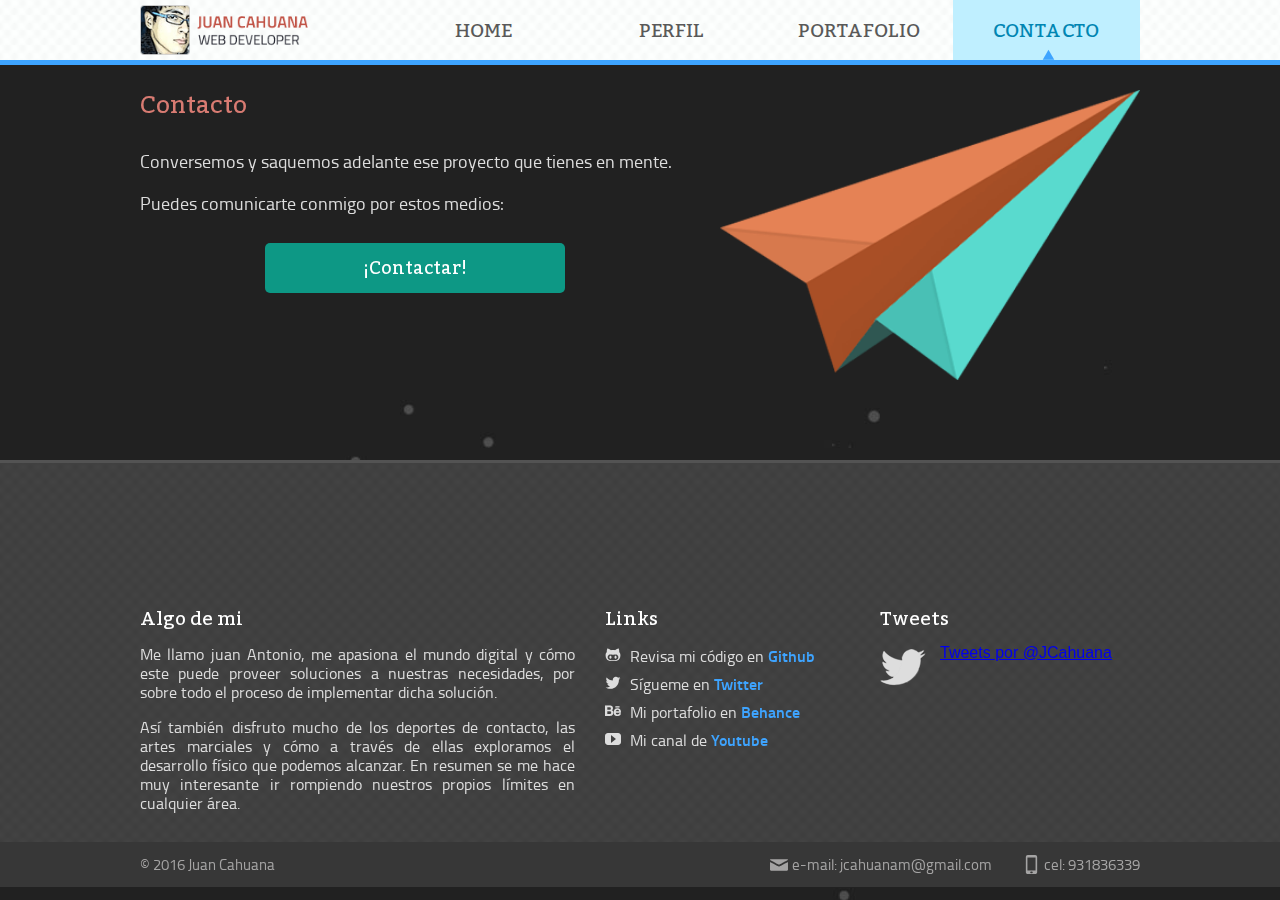
==== commit d4889a8e: "Cambiamos el texto para el botón de contacto" ====
--- a/contacto.html
+++ b/contacto.html
@@ -3,4 +3,4 @@
       new Date().getTime(),event:'gtm.js'});var f=d.getElementsByTagName(s)[0],
       j=d.createElement(s),dl=l!='dataLayer'?'&l='+l:'';j.async=true;j.src=
       '//www.googletagmanager.com/gtm.js?id='+i+dl;f.parentNode.insertBefore(j,f);
-      })(window,document,'script','dataLayer','GTM-PB9MV8');</script><!-- End Google Tag Manager--><div class="fullscreen-viewport"><div class="fullscreen"><img src="img/bg-world.jpg"></div></div><div id="outer-wrapper"><header class="Header"><div class="header-inner"><div id="logo"><a href="/"><img src="img/juan-cahuana.png" alt="Juan Cahuana - Desarrollador FrontEnd"></a></div><div id="btn-menu"></div><nav id="nav"><div class="arrow icon-arrow-up"></div><ul><li><a href="/">Home</a></li><li><a href="perfil.html">Perfil</a></li><li><a href="portafolio.html">Portafolio</a></li><li class="active"><a href="contacto.html">Contacto</a></li></ul></nav></div></header><div id="main"><div class="main-inner"><section id="contacto"><div class="detalles"><h1>Contacto</h1><p>Conversemos y saquemos adelante ese proyecto que tienes en mente.</p><p>Puedes comunicarte conmigo por estos medios:</p><ul class="medios"><li><a href="mailto:jcahuanam@gmail.com">E-mail: jcahuanam@gmail.com</a></li></ul></div><div class="icono"><figure><img src="img/ico-contact.png" alt="Envíame un mensaje y conversemos."></figure></div></section></div></div><footer class="Footer"><div class="Publicidad"><div class="Publicidad-inner"><div class="item item--automatico"><script async src="//pagead2.googlesyndication.com/pagead/js/adsbygoogle.js"></script><!-- All Pages - Automático --> <ins class="adsbygoogle" style="display:block" data-ad-client="ca-pub-3029295030168858" data-ad-slot="2587260122" data-ad-format="auto"></ins><script>(adsbygoogle = window.adsbygoogle || []).push({});</script></div></div></div><div class="footer-inner"><div class="acerca-demi"><h2>Algo de mi</h2><p>Me llamo juan Antonio, me apasiona el mundo digital y cómo este puede proveer soluciones a nuestras necesidades, por sobre todo el proceso de implementar dicha solución.</p><p>Así también disfruto mucho de los deportes de contacto, las artes marciales y cómo a través de ellas exploramos el desarrollo físico que podemos alcanzar. En resumen se me hace muy interesante ir rompiendo nuestros propios límites en cualquier área.</p></div><div class="enlaces"><h2>Links</h2><ul><li class="link-github"><span class="icon icon-github"></span> Revisa mi código en <a href="https://github.com/jcahuana" target="_blank">Github</a></li><li class="link-twitter"><span class="icon icon-twitter"></span> Sígueme en <a href="https://twitter.com/jcahuana" target="_blank">Twitter</a></li><li class="link-behance"><span class="icon icon-behance"></span> Mi portafolio en <a href="http://www.behance.net/jcahuana" target="_blank">Behance</a></li><li class="link-youtube"><span class="icon icon-youtube"></span> Mi canal de <a href="https://www.youtube.com/user/flashadictos" target="_blank">Youtube</a></li></ul></div><div class="tweets"><h2>Tweets</h2><div class="twitter-animation-css"></div><div class="twitter-box"><a class="twitter-timeline" href="https://twitter.com/JCahuana" data-widget-id="462324739948548096" data-chrome="noheader nofooter noborders" data-tweet-limit="1" lang="ES">Tweets por @JCahuana</a><script>!function(d,s,id){var js,fjs=d.getElementsByTagName(s)[0],p=/^http:/.test(d.location)?'http':'https';if(!d.getElementById(id)){js=d.createElement(s);js.id=id;js.src=p+"://platform.twitter.com/widgets.js";fjs.parentNode.insertBefore(js,fjs);}}(document,"script","twitter-wjs");</script></div></div></div><div class="copyright"><div class="copyright-inner"><p class="detalle">© 2016 Juan Cahuana</p><p class="celular"><span class="icon icon-mobile"></span> cel: 931836339</p><p class="email"><span class="icon icon-mail"></span> e-mail: <a href="mailto:jcahuanam@gmail.com">jcahuanam@gmail.com</a></p></div></div></footer></div><script src="js/contacto.min.js"></script></body></html>+      })(window,document,'script','dataLayer','GTM-PB9MV8');</script><!-- End Google Tag Manager--><div class="fullscreen-viewport"><div class="fullscreen"><img src="img/bg-world.jpg"></div></div><div id="outer-wrapper"><header class="Header"><div class="header-inner"><div id="logo"><a href="/"><img src="img/juan-cahuana.png" alt="Juan Cahuana - Desarrollador FrontEnd"></a></div><div id="btn-menu"></div><nav id="nav"><div class="arrow icon-arrow-up"></div><ul><li><a href="/">Home</a></li><li><a href="perfil.html">Perfil</a></li><li><a href="portafolio.html">Portafolio</a></li><li class="active"><a href="contacto.html">Contacto</a></li></ul></nav></div></header><div id="main"><div class="main-inner"><section id="contacto"><div class="detalles"><h1>Contacto</h1><p>Conversemos y saquemos adelante ese proyecto que tienes en mente.</p><p>Puedes comunicarte conmigo por estos medios:</p><ul class="medios"><li><a href="mailto:jcahuanam@gmail.com" class="btn_contactar">¡Contactar!</a></li></ul></div><div class="icono"><figure><img src="img/ico-contact.png" alt="Envíame un mensaje y conversemos."></figure></div></section></div></div><footer class="Footer"><div class="Publicidad"><div class="Publicidad-inner"><div class="item item--automatico"><script async src="//pagead2.googlesyndication.com/pagead/js/adsbygoogle.js"></script><!-- All Pages - Automático --> <ins class="adsbygoogle" style="display:block" data-ad-client="ca-pub-3029295030168858" data-ad-slot="2587260122" data-ad-format="auto"></ins><script>(adsbygoogle = window.adsbygoogle || []).push({});</script></div></div></div><div class="footer-inner"><div class="acerca-demi"><h2>Algo de mi</h2><p>Me llamo juan Antonio, me apasiona el mundo digital y cómo este puede proveer soluciones a nuestras necesidades, por sobre todo el proceso de implementar dicha solución.</p><p>Así también disfruto mucho de los deportes de contacto, las artes marciales y cómo a través de ellas exploramos el desarrollo físico que podemos alcanzar. En resumen se me hace muy interesante ir rompiendo nuestros propios límites en cualquier área.</p></div><div class="enlaces"><h2>Links</h2><ul><li class="link-github"><span class="icon icon-github"></span> Revisa mi código en <a href="https://github.com/jcahuana" target="_blank">Github</a></li><li class="link-twitter"><span class="icon icon-twitter"></span> Sígueme en <a href="https://twitter.com/jcahuana" target="_blank">Twitter</a></li><li class="link-behance"><span class="icon icon-behance"></span> Mi portafolio en <a href="http://www.behance.net/jcahuana" target="_blank">Behance</a></li><li class="link-youtube"><span class="icon icon-youtube"></span> Mi canal de <a href="https://www.youtube.com/user/flashadictos" target="_blank">Youtube</a></li></ul></div><div class="tweets"><h2>Tweets</h2><div class="twitter-animation-css"></div><div class="twitter-box"><a class="twitter-timeline" href="https://twitter.com/JCahuana" data-widget-id="462324739948548096" data-chrome="noheader nofooter noborders" data-tweet-limit="1" lang="ES">Tweets por @JCahuana</a><script>!function(d,s,id){var js,fjs=d.getElementsByTagName(s)[0],p=/^http:/.test(d.location)?'http':'https';if(!d.getElementById(id)){js=d.createElement(s);js.id=id;js.src=p+"://platform.twitter.com/widgets.js";fjs.parentNode.insertBefore(js,fjs);}}(document,"script","twitter-wjs");</script></div></div></div><div class="copyright"><div class="copyright-inner"><p class="detalle">© 2016 Juan Cahuana</p><p class="celular"><span class="icon icon-mobile"></span> cel: 931836339</p><p class="email"><span class="icon icon-mail"></span> e-mail: <a href="mailto:jcahuanam@gmail.com">jcahuanam@gmail.com</a></p></div></div></footer></div><script src="js/contacto.min.js"></script></body></html>--- a/css/contacto.min.css
+++ b/css/contacto.min.css
@@ -1 +1 @@
-.rslides,sub,sup{position:relative}*,a:active,a:hover{outline:0}article,aside,details,figcaption,figure,footer,header,hgroup,main,nav,section,summary{display:block}audio,canvas,video{display:inline-block}.rslides li,[hidden],template{display:none}audio:not([controls]){display:none;height:0}html{font-family:sans-serif;-ms-text-size-adjust:100%;-webkit-text-size-adjust:100%}body,figure{margin:0}a{background:0 0}a:focus{outline:dotted thin}h1{font-size:2em;margin:.67em 0}abbr[title]{border-bottom:1px dotted}b,strong{font-weight:700}dfn{font-style:italic}.devicons,[class*=" icon-"],[class^=icon-]{speak:none;font-style:normal;font-weight:400;font-variant:normal;text-transform:none;line-height:1;-webkit-font-smoothing:antialiased;-moz-osx-font-smoothing:grayscale}hr{box-sizing:content-box;height:0}mark{background:#ff0;color:#000}code,kbd,pre,samp{font-family:monospace,serif;font-size:1em}pre{white-space:pre-wrap}q{quotes:"\201C" "\201D" "\2018" "\2019"}small{font-size:80%}sub,sup{font-size:75%;line-height:0;vertical-align:baseline}sup{top:-.5em}sub{bottom:-.25em}svg:not(:root){overflow:hidden}fieldset{border:1px solid silver;margin:0 2px;padding:.35em .625em .75em}legend{border:0;padding:0}button,input,select,textarea{font-family:inherit;font-size:100%;margin:0}button,input{line-height:normal}button,select{text-transform:none}button,html input[type=button],input[type=reset],input[type=submit]{-webkit-appearance:button;cursor:pointer}button[disabled],html input[disabled]{cursor:default}input[type=checkbox],input[type=radio]{box-sizing:border-box;padding:0}input[type=search]{-webkit-appearance:textfield;box-sizing:content-box}input[type=search]::-webkit-search-cancel-button,input[type=search]::-webkit-search-decoration{-webkit-appearance:none}button::-moz-focus-inner,input::-moz-focus-inner{border:0;padding:0}textarea{overflow:auto;vertical-align:top}table{border-collapse:collapse;border-spacing:0}.devicons{font-family:devicons}.devicons-git:before{content:"\e602"}.devicons-git_compare:before{content:"\e628"}.devicons-git_branch:before{content:"\e625"}.devicons-git_commit:before{content:"\e629"}.devicons-git_pull_request:before{content:"\e626"}.devicons-git_merge:before{content:"\e627"}.devicons-bitbucket:before{content:"\e603"}.devicons-github_alt:before{content:"\e608"}.devicons-github_badge:before{content:"\e609"}.devicons-github:before{content:"\e60a"}.devicons-github_full:before{content:"\e617"}.devicons-java:before{content:"\e638"}.devicons-ruby:before{content:"\e639"}.devicons-scala:before{content:"\e637"}.devicons-python:before{content:"\e63c"}.devicons-go:before{content:"\e624"}.devicons-ruby_on_rails:before{content:"\e63b"}.devicons-django:before{content:"\e61d"}.devicons-markdown:before{content:"\e63e"}.devicons-php:before{content:"\e63d"}.devicons-mysql:before{content:"\e604"}.devicons-streamline:before{content:"\e605"}.devicons-database:before{content:"\e606"}.devicons-laravel:before{content:"\e63f"}.devicons-javascript:before{content:"\e64e"}.devicons-angular:before{content:"\e653"}.devicons-backbone:before{content:"\e652"}.devicons-coffeescript:before{content:"\e651"}.devicons-jquery:before{content:"\e650"}.devicons-modernizr:before{content:"\e620"}.devicons-jquery_ui:before{content:"\e654"}.devicons-ember:before{content:"\e61b"}.devicons-dojo:before{content:"\e61c"}.devicons-nodejs:before{content:"\e619"}.devicons-nodejs_small:before{content:"\e618"}.devicons-javascript_shield:before{content:"\e64f"}.devicons-bootstrap:before{content:"\e647"}.devicons-sass:before{content:"\e64b"}.devicons-css3_full:before{content:"\e64a"}.devicons-css3:before{content:"\e649"}.devicons-html5:before{content:"\e636"}.devicons-html5_multimedia:before{content:"\e632"}.devicons-html5_device_access:before{content:"\e633"}.devicons-html5_3d_effects:before{content:"\e635"}.devicons-html5_connectivity:before{content:"\e634"}.devicons-ghost_small:before{content:"\e614"}.devicons-ghost:before{content:"\e61f"}.devicons-magento:before{content:"\e640"}.devicons-joomla:before{content:"\e641"}.devicons-jekyll_small:before{content:"\e60d"}.devicons-drupal:before{content:"\e642"}.devicons-wordpress:before{content:"\e60b"}.devicons-grunt:before{content:"\e64c"}.devicons-bower:before{content:"\e64d"}.devicons-npm:before{content:"\e61e"}.devicons-yahoo_small:before{content:"\e62b"}.devicons-yahoo:before{content:"\e615"}.devicons-bing_small:before{content:"\e600"}.devicons-windows:before{content:"\e60f"}.devicons-linux:before{content:"\e612"}.devicons-ubuntu:before{content:"\e63a"}.devicons-android:before{content:"\e60e"}.devicons-apple:before{content:"\e611"}.devicons-appstore:before{content:"\e613"}.devicons-phonegap:before{content:"\e630"}.devicons-blackberry:before{content:"\e623"}.devicons-stackoverflow:before{content:"\e610"}.devicons-techcrunch:before{content:"\e62c"}.devicons-codrops:before{content:"\e62f"}.devicons-css_tricks:before{content:"\e601"}.devicons-smashing_magazine:before{content:"\e62d"}.devicons-netmagazine:before{content:"\e62e"}.devicons-codepen:before{content:"\e616"}.devicons-cssdeck:before{content:"\e62a"}.devicons-hackernews:before{content:"\e61a"}.devicons-dropbox:before{content:"\e607"}.devicons-google_drive:before{content:"\e631"}.devicons-visualstudio:before{content:"\e60c"}.devicons-unity_small:before{content:"\e621"}.devicons-rasberry_pi:before{content:"\e622"}.devicons-chrome:before{content:"\e643"}.devicons-ie:before{content:"\e644"}.devicons-firefox:before{content:"\e645"}.devicons-opera:before{content:"\e646"}.devicons-safari:before{content:"\e648"}.devicons-swift:before{content:"\e655"}.devicons-symfony:before{content:"\e656"}.devicons-symfony_badge:before{content:"\e657"}.devicons-less:before{content:"\e658"}.devicons-stylus:before{content:"\e659"}.devicons-trello:before{content:"\e65a"}.devicons-atlassian:before{content:"\e65b"}.devicons-jira:before{content:"\e65c"}.devicons-envato:before{content:"\e65d"}.devicons-snap_svg:before{content:"\e65e"}.devicons-raphael:before{content:"\e65f"}.devicons-google_analytics:before{content:"\e660"}.devicons-compass:before{content:"\e661"}.devicons-onedrive:before{content:"\e662"}.devicons-gulp:before{content:"\e663"}.devicons-atom:before{content:"\e664"}.devicons-cisco:before{content:"\e665"}.devicons-nancy:before{content:"\e666"}.devicons-clojure:before{content:"\e668"}.devicons-clojure_alt:before{content:"\e66a"}.devicons-perl:before{content:"\e669"}.devicons-celluloid:before{content:"\e66b"}.devicons-w3c:before{content:"\e66c"}.devicons-redis:before{content:"\e66d"}.devicons-postgresql:before{content:"\e66e"}.devicons-webplatform:before{content:"\e66f"}.devicons-jenkins:before{content:"\e667"}.devicons-requirejs:before{content:"\e670"}.devicons-opensource:before{content:"\e671"}.devicons-typo3:before{content:"\e672"}.devicons-uikit:before{content:"\e673"}.devicons-doctrine:before{content:"\e674"}.devicons-groovy:before{content:"\e675"}.devicons-nginx:before{content:"\e676"}.devicons-haskell:before{content:"\e677"}.devicons-zend:before{content:"\e678"}.devicons-gnu:before{content:"\e679"}.devicons-yeoman:before{content:"\e67a"}.devicons-heroku:before{content:"\e67b"}.devicons-debian:before{content:"\e67d"}.devicons-travis:before{content:"\e67e"}.devicons-dotnet:before{content:"\e67f"}.devicons-codeigniter:before{content:"\e680"}.devicons-javascript_badge:before{content:"\e681"}.devicons-yii:before{content:"\e682"}.devicons-msql_server:before{content:"\e67c"}.devicons-composer:before{content:"\e683"}.devicons-krakenjs_badge:before{content:"\e684"}.devicons-krakenjs:before{content:"\e685"}.devicons-mozilla:before{content:"\e686"}.devicons-firebase:before{content:"\e687"}.devicons-sizzlejs:before{content:"\e688"}.devicons-creativecommons:before{content:"\e689"}.devicons-creativecommons_badge:before{content:"\e68a"}.devicons-mitlicence:before{content:"\e68b"}.devicons-senchatouch:before{content:"\e68c"}.devicons-bugsense:before{content:"\e68d"}.devicons-extjs:before{content:"\e68e"}.devicons-mootools_badge:before{content:"\e68f"}.devicons-mootools:before{content:"\e690"}.devicons-ruby_rough:before{content:"\e691"}.devicons-komodo:before{content:"\e692"}.devicons-coda:before{content:"\e693"}.devicons-bintray:before{content:"\e694"}.devicons-terminal:before{content:"\e695"}.devicons-code:before{content:"\e696"}.devicons-responsive:before{content:"\e697"}.devicons-dart:before{content:"\e698"}.devicons-aptana:before{content:"\e699"}.devicons-mailchimp:before{content:"\e69a"}.devicons-netbeans:before{content:"\e69b"}.devicons-dreamweaver:before{content:"\e69c"}.devicons-brackets:before{content:"\e69d"}.devicons-eclipse:before{content:"\e69e"}.devicons-cloud9:before{content:"\e69f"}.devicons-scrum:before{content:"\e6a0"}.devicons-prolog:before{content:"\e6a1"}.devicons-terminal_badge:before{content:"\e6a2"}.devicons-code_badge:before{content:"\e6a3"}.devicons-mongodb:before{content:"\e6a4"}[class*=" icon-"],[class^=icon-]{font-family:icomoon}.icon-menu:before{content:"\e600"}.icon-youtube:before{content:"\e601"}.icon-mobile:before{content:"\e602"}.icon-mail:before{content:"\e603"}.icon-arrow-up:before{content:"\e604"}.icon-arrow-left:before{content:"\e608"}.icon-arrow-right:before{content:"\e609"}.icon-github:before{content:"\e605"}.icon-twitter:before{content:"\e606"}.icon-behance:before{content:"\e607"}.rslides{list-style:none;overflow:hidden;width:100%;padding:0;margin:0}.rslides li{-webkit-backface-visibility:hidden;position:absolute;width:100%;left:0;top:0}.rslides li:first-child{position:relative;display:block;float:left}.rslides img{display:block;height:auto;float:left;width:100%;border:0}@font-face{font-family:icomoon;src:url(../fonts/icomoon/icomoon.eot?rxw7dn);src:url(../fonts/icomoon/icomoon.eot?#iefixrxw7dn) format('embedded-opentype'),url(../fonts/icomoon/icomoon.woff?rxw7dn) format('woff'),url(../fonts/icomoon/icomoon.ttf?rxw7dn) format('truetype'),url(../fonts/icomoon/icomoon.svg?rxw7dn#icomoon) format('svg');font-weight:400;font-style:normal}@font-face{font-family:icomoon-portafolio;src:url(../fonts/icomoon-portafolio/icomoon.eot?jbqx5c);src:url(../fonts/icomoon-portafolio/icomoon.eot?#iefixjbqx5c) format('embedded-opentype'),url(../fonts/icomoon-portafolio/icomoon.woff?jbqx5c) format('woff'),url(../fonts/icomoon-portafolio/icomoon.ttf?jbqx5c) format('truetype'),url(../fonts/icomoon-portafolio/icomoon.svg?jbqx5c#icomoon-portafolio) format('svg');font-weight:400;font-style:normal}@font-face{font-family:bitterregular;src:url(../fonts/Bitter-Regular/Bitter-Regular.eot);src:url(../fonts/Bitter-Regular/Bitter-Regular.eot) format('embedded-opentype'),url(../fonts/Bitter-Regular/Bitter-Regular.woff) format('woff'),url(../fonts/Bitter-Regular/Bitter-Regular.ttf) format('truetype'),url(../fonts/Bitter-Regular/Bitter-Regular.svg#bitterregular) format('svg')}@font-face{font-family:bitteritalic;src:url(../fonts/bitter-italic/bitter-italic-webfont.eot);src:url(../fonts/bitter-italic/bitter-italic-webfont.eot?#iefix) format('embedded-opentype'),url(../fonts/bitter-italic/bitter-italic-webfont.woff) format('woff'),url(../fonts/bitter-italic/bitter-italic-webfont.ttf) format('truetype'),url(../fonts/bitter-italic/bitter-italic-webfont.svg#bitteritalic) format('svg');font-weight:400;font-style:normal}@font-face{font-family:titillium_webregular;src:url(../fonts/titilliumweb-regular/titilliumweb-regular-webfont.eot);src:url(../fonts/titilliumweb-regular/titilliumweb-regular-webfont.eot?#iefix) format('embedded-opentype'),url(../fonts/titilliumweb-regular/titilliumweb-regular-webfont.woff) format('woff'),url(../fonts/titilliumweb-regular/titilliumweb-regular-webfont.ttf) format('truetype'),url(../fonts/titilliumweb-regular/titilliumweb-regular-webfont.svg#titillium_webregular) format('svg');font-weight:400;font-style:normal}@font-face{font-family:titillium_websemibold;src:url(../fonts/titilliumweb-semibold/titilliumweb-semibold-webfont.eot);src:url(../fonts/titilliumweb-semibold/titilliumweb-semibold-webfont.eot?#iefix) format('embedded-opentype'),url(../fonts/titilliumweb-semibold/titilliumweb-semibold-webfont.woff) format('woff'),url(../fonts/titilliumweb-semibold/titilliumweb-semibold-webfont.ttf) format('truetype'),url(../fonts/titilliumweb-semibold/titilliumweb-semibold-webfont.svg#titillium_websemibold) format('svg');font-weight:400;font-style:normal}@font-face{font-family:devicons;src:url(../fonts/devicons/devicons.eot?xqxft6);src:url(../fonts/devicons/devicons.eot?#iefixxqxft6) format("embedded-opentype"),url(../fonts/devicons/devicons.woff?xqxft6) format("woff"),url(../fonts/devicons/devicons.ttf?xqxft6) format("truetype"),url(../fonts/devicons/devicons.svg?xqxft6#devicons) format("svg");font-weight:400;font-style:normal}img{display:block;border:none}.fullscreen-viewport{height:100%;overflow:hidden;position:absolute;width:100%}.fullscreen-viewport .fullscreen{height:110%;width:110%;background-size:100%;position:fixed}.fullscreen-viewport .fullscreen img{top:0;left:0;position:absolute}#outer-wrapper{position:relative;z-index:2;height:100%;width:100%;padding-top:50px}@media only screen and (min-width:790px){#outer-wrapper{padding-top:65px}}.Header{background:url(../img/bg-header.jpg) #fff;border-bottom:5px solid #3ea4ff;min-height:50px;padding:0 15px;box-sizing:border-box;position:fixed;z-index:999;top:0;left:0;width:100%}@media only screen and (max-width:790px){.fullscreen-viewport{display:none}.Header{padding:0;height:55px}}.Header .header-inner{margin:0 auto;max-width:1000px}.Header .header-inner #logo{float:left;width:25%;box-sizing:border-box;height:50px;padding:5px 0 5px 70px;line-height:50px;vertical-align:middle}@media only screen and (min-width:790px){.Header .header-inner #logo{height:60px;line-height:60px;padding:5px 0}}.Header .header-inner #logo a{display:block;height:100%}.Header .header-inner #logo img{width:auto;height:100%;max-width:208px;display:inline-block}@media only screen and (max-width:790px){.Header .header-inner #logo img{max-height:50px;width:auto}}.Header .header-inner #btn-menu{background:#3ea4ff;cursor:pointer;display:none;height:50px;text-align:center;width:60px;position:absolute;top:0;left:0}.Header .header-inner #btn-menu:before{content:"\e600";color:#3b5063;font:28px icomoon;line-height:48px}.Header .header-inner #nav{background:url(../img/bg-header.jpg);float:right;height:60px;position:relative;width:75%}.Header .header-inner #nav ul li.active,.Header .header-inner #nav ul li.active a:hover{background:#bfefff}@media only screen and (max-width:790px){.Header .header-inner #btn-menu{display:block}.Header .header-inner #nav{top:5px;display:none;height:145px;margin:0;overflow:hidden;width:100%;float:none}.Header .header-inner #nav .arrow{display:none}}.Header .header-inner #nav .arrow{top:43px;position:absolute;left:0;width:25px;color:#3ea4ff;font-size:25px}.Header .header-inner #nav ul{list-style:none;height:100%;padding:0;margin:0;overflow:hidden}.Header .header-inner #nav ul li{display:table;float:left;height:100%;width:25%}@media only screen and (max-width:790px){.Header .header-inner #nav ul li{float:none;height:35px;width:100%;border-bottom:1px solid #e8eff7}.Header .header-inner #nav ul li:last-child{border-bottom:0}}.Header .header-inner #nav ul li.active a{color:#0085b2}.Header .header-inner #nav ul li a{color:#595959;display:table-cell;font:19px bitterregular;height:100%;text-align:center;text-decoration:none;text-transform:uppercase;vertical-align:middle;width:100%}.Header .header-inner #nav ul li a:hover{color:#0085b2;background:#d7f5ff}@media only screen and (max-width:905px){.Header .header-inner #nav ul li a{font-size:17px}}.Footer{background:url(../img/bg-footer.jpg);margin-top:50px;border-top:3px solid #535353}.Footer .footer-inner{margin:0 auto;overflow:hidden;max-width:1000px;padding:0 15px}@media only screen and (max-width:610px){.Footer .footer-inner{padding:0 10px}}.Footer .footer-inner h2{color:#fff;font:19px bitterregular;margin:30px 0 15px}.Footer .footer-inner .acerca-demi{float:left;min-height:265px;margin-right:30px;width:435px}@media only screen and (max-width:790px){.Footer .footer-inner .acerca-demi{min-height:0;padding-bottom:20px;width:100%}}.Footer .footer-inner .acerca-demi p{color:#ddd;font:16px titillium_webregular;line-height:19px;text-align:justify}.Footer .footer-inner .enlaces{float:left;min-height:265px;margin-right:25px;width:250px}@media only screen and (max-width:790px){.Footer .footer-inner .enlaces{min-height:0;padding-bottom:20px}}.Footer .footer-inner .enlaces ul{list-style:none;padding:0;margin:0}.Footer .footer-inner .enlaces ul li{color:#ddd;font:16px titillium_webregular;height:23px;line-height:23px;margin-bottom:5px}.Footer .footer-inner .enlaces ul li span.icon{margin-right:5px}.Footer .footer-inner .enlaces ul li a{color:#3ea4ff;font-family:titillium_websemibold;text-decoration:none}.Footer .footer-inner .enlaces ul li a:hover{color:#fd9e00}.Footer .footer-inner .tweets{float:left;min-height:120px;padding-bottom:20px;width:260px;position:relative}.Footer .footer-inner .tweets .twitter-animation-css{-webkit-animation:playbird .45s steps(4) infinite;animation:playbird .45s steps(4) infinite;background:url(../img/twitter-flying.png) left center;height:38px;width:55px;float:left;margin-top:5px}.Footer .footer-inner .tweets .twitter-box{float:right;width:200px}@-webkit-keyframes playbird{100%{background-position:-220px}}@keyframes playbird{100%{background-position:-220px}}.Footer .copyright{background:#373737;padding:0 15px}.Footer .copyright .copyright-inner{margin:0 auto;max-width:1000px;min-height:45px;overflow:hidden}.Footer .copyright .copyright-inner p{color:#a5a4a4;font:15px titillium_webregular;margin:0;height:45px;line-height:45px;padding:0}.Footer .copyright .copyright-inner p.detalle{float:left;margin-right:30px}.Footer .copyright .copyright-inner p.celular{float:right}@media only screen and (max-width:610px){.Footer .copyright .copyright-inner p.celular{float:left;margin-right:30px}}.Footer .copyright .copyright-inner p.celular .icon{display:block;float:left;padding-top:13px;margin-right:3px;font-size:19px}.Footer .copyright .copyright-inner p.email{float:right;margin-right:30px}.Footer .copyright .copyright-inner p.email .icon{display:block;float:left;padding-top:13px;margin-right:3px;font-size:20px}.Footer .copyright .copyright-inner p.email a{color:#a5a4a4;text-decoration:none}.Publicidad-inner{text-align:center;margin:0 auto;max-width:1000px;padding:20px 10px 0}.Publicidad .item{display:inline-block}.Publicidad .item--300_250{display:none}.Publicidad .item--automatico{width:728px;height:90px}@media only screen and (max-width:790px){.Publicidad .item{display:inline-block}.Publicidad .item--728_90{display:none}.Publicidad .item--automatico{height:250px;width:300px}}body{background:#323232}#main{padding:0 15px}@media only screen and (max-width:610px){.Footer .copyright .copyright-inner p.email{float:left}#main{padding:0 10px}}#main .main-inner{margin:0 auto;max-width:1000px;padding:25px 0 0}#main .main-inner #contacto{overflow:hidden}#main .main-inner #contacto .detalles{float:left;width:55%;margin-right:3%}@media only screen and (max-width:610px){#main .main-inner{padding-top:25px}#main .main-inner #contacto .detalles{width:100%;float:auto;margin-right:0}}#main .main-inner #contacto .detalles h1{color:#d87b72;font:24px bitterregular;margin:0 0 30px}#main .main-inner #contacto .detalles p{color:#ddd;font:18px titillium_webregular;margin-top:0}#main .main-inner #contacto .detalles ul.medios{list-style:none;margin:0;padding:10px 0 0}#main .main-inner #contacto .detalles ul.medios li{background:#696969;border-radius:5px;height:50px;color:#ddd;font:18px titillium_webregular;line-height:50px;max-width:300px;margin:0 auto 15px;text-align:center;overflow:hidden}#main .main-inner #contacto .detalles ul.medios li a{color:#ddd;text-decoration:none;display:block}#main .main-inner #contacto .detalles ul.medios li a:hover{background-color:#3ea4ff;color:#fff}#main .main-inner #contacto .icono{float:left;width:42%;margin-bottom:30px}#main .main-inner #contacto .icono img{width:100%}@media only screen and (max-width:610px){#main .main-inner #contacto .icono{width:100%;float:auto}#main .main-inner #contacto .icono img{margin:30px auto 0;width:70%}}+.rslides,sub,sup{position:relative}*,a:active,a:hover{outline:0}article,aside,details,figcaption,figure,footer,header,hgroup,main,nav,section,summary{display:block}audio,canvas,video{display:inline-block}.rslides li,[hidden],template{display:none}audio:not([controls]){display:none;height:0}html{font-family:sans-serif;-ms-text-size-adjust:100%;-webkit-text-size-adjust:100%}body,figure{margin:0}a{background:0 0}a:focus{outline:dotted thin}h1{font-size:2em;margin:.67em 0}abbr[title]{border-bottom:1px dotted}b,strong{font-weight:700}dfn{font-style:italic}.devicons,[class*=" icon-"],[class^=icon-]{speak:none;font-style:normal;font-weight:400;font-variant:normal;text-transform:none;line-height:1;-webkit-font-smoothing:antialiased;-moz-osx-font-smoothing:grayscale}hr{box-sizing:content-box;height:0}mark{background:#ff0;color:#000}code,kbd,pre,samp{font-family:monospace,serif;font-size:1em}pre{white-space:pre-wrap}q{quotes:"\201C" "\201D" "\2018" "\2019"}small{font-size:80%}sub,sup{font-size:75%;line-height:0;vertical-align:baseline}sup{top:-.5em}sub{bottom:-.25em}svg:not(:root){overflow:hidden}fieldset{border:1px solid silver;margin:0 2px;padding:.35em .625em .75em}legend{border:0;padding:0}button,input,select,textarea{font-family:inherit;font-size:100%;margin:0}button,input{line-height:normal}button,select{text-transform:none}button,html input[type=button],input[type=reset],input[type=submit]{-webkit-appearance:button;cursor:pointer}button[disabled],html input[disabled]{cursor:default}input[type=checkbox],input[type=radio]{box-sizing:border-box;padding:0}input[type=search]{-webkit-appearance:textfield;box-sizing:content-box}input[type=search]::-webkit-search-cancel-button,input[type=search]::-webkit-search-decoration{-webkit-appearance:none}button::-moz-focus-inner,input::-moz-focus-inner{border:0;padding:0}textarea{overflow:auto;vertical-align:top}table{border-collapse:collapse;border-spacing:0}.devicons{font-family:devicons}.devicons-git:before{content:"\e602"}.devicons-git_compare:before{content:"\e628"}.devicons-git_branch:before{content:"\e625"}.devicons-git_commit:before{content:"\e629"}.devicons-git_pull_request:before{content:"\e626"}.devicons-git_merge:before{content:"\e627"}.devicons-bitbucket:before{content:"\e603"}.devicons-github_alt:before{content:"\e608"}.devicons-github_badge:before{content:"\e609"}.devicons-github:before{content:"\e60a"}.devicons-github_full:before{content:"\e617"}.devicons-java:before{content:"\e638"}.devicons-ruby:before{content:"\e639"}.devicons-scala:before{content:"\e637"}.devicons-python:before{content:"\e63c"}.devicons-go:before{content:"\e624"}.devicons-ruby_on_rails:before{content:"\e63b"}.devicons-django:before{content:"\e61d"}.devicons-markdown:before{content:"\e63e"}.devicons-php:before{content:"\e63d"}.devicons-mysql:before{content:"\e604"}.devicons-streamline:before{content:"\e605"}.devicons-database:before{content:"\e606"}.devicons-laravel:before{content:"\e63f"}.devicons-javascript:before{content:"\e64e"}.devicons-angular:before{content:"\e653"}.devicons-backbone:before{content:"\e652"}.devicons-coffeescript:before{content:"\e651"}.devicons-jquery:before{content:"\e650"}.devicons-modernizr:before{content:"\e620"}.devicons-jquery_ui:before{content:"\e654"}.devicons-ember:before{content:"\e61b"}.devicons-dojo:before{content:"\e61c"}.devicons-nodejs:before{content:"\e619"}.devicons-nodejs_small:before{content:"\e618"}.devicons-javascript_shield:before{content:"\e64f"}.devicons-bootstrap:before{content:"\e647"}.devicons-sass:before{content:"\e64b"}.devicons-css3_full:before{content:"\e64a"}.devicons-css3:before{content:"\e649"}.devicons-html5:before{content:"\e636"}.devicons-html5_multimedia:before{content:"\e632"}.devicons-html5_device_access:before{content:"\e633"}.devicons-html5_3d_effects:before{content:"\e635"}.devicons-html5_connectivity:before{content:"\e634"}.devicons-ghost_small:before{content:"\e614"}.devicons-ghost:before{content:"\e61f"}.devicons-magento:before{content:"\e640"}.devicons-joomla:before{content:"\e641"}.devicons-jekyll_small:before{content:"\e60d"}.devicons-drupal:before{content:"\e642"}.devicons-wordpress:before{content:"\e60b"}.devicons-grunt:before{content:"\e64c"}.devicons-bower:before{content:"\e64d"}.devicons-npm:before{content:"\e61e"}.devicons-yahoo_small:before{content:"\e62b"}.devicons-yahoo:before{content:"\e615"}.devicons-bing_small:before{content:"\e600"}.devicons-windows:before{content:"\e60f"}.devicons-linux:before{content:"\e612"}.devicons-ubuntu:before{content:"\e63a"}.devicons-android:before{content:"\e60e"}.devicons-apple:before{content:"\e611"}.devicons-appstore:before{content:"\e613"}.devicons-phonegap:before{content:"\e630"}.devicons-blackberry:before{content:"\e623"}.devicons-stackoverflow:before{content:"\e610"}.devicons-techcrunch:before{content:"\e62c"}.devicons-codrops:before{content:"\e62f"}.devicons-css_tricks:before{content:"\e601"}.devicons-smashing_magazine:before{content:"\e62d"}.devicons-netmagazine:before{content:"\e62e"}.devicons-codepen:before{content:"\e616"}.devicons-cssdeck:before{content:"\e62a"}.devicons-hackernews:before{content:"\e61a"}.devicons-dropbox:before{content:"\e607"}.devicons-google_drive:before{content:"\e631"}.devicons-visualstudio:before{content:"\e60c"}.devicons-unity_small:before{content:"\e621"}.devicons-rasberry_pi:before{content:"\e622"}.devicons-chrome:before{content:"\e643"}.devicons-ie:before{content:"\e644"}.devicons-firefox:before{content:"\e645"}.devicons-opera:before{content:"\e646"}.devicons-safari:before{content:"\e648"}.devicons-swift:before{content:"\e655"}.devicons-symfony:before{content:"\e656"}.devicons-symfony_badge:before{content:"\e657"}.devicons-less:before{content:"\e658"}.devicons-stylus:before{content:"\e659"}.devicons-trello:before{content:"\e65a"}.devicons-atlassian:before{content:"\e65b"}.devicons-jira:before{content:"\e65c"}.devicons-envato:before{content:"\e65d"}.devicons-snap_svg:before{content:"\e65e"}.devicons-raphael:before{content:"\e65f"}.devicons-google_analytics:before{content:"\e660"}.devicons-compass:before{content:"\e661"}.devicons-onedrive:before{content:"\e662"}.devicons-gulp:before{content:"\e663"}.devicons-atom:before{content:"\e664"}.devicons-cisco:before{content:"\e665"}.devicons-nancy:before{content:"\e666"}.devicons-clojure:before{content:"\e668"}.devicons-clojure_alt:before{content:"\e66a"}.devicons-perl:before{content:"\e669"}.devicons-celluloid:before{content:"\e66b"}.devicons-w3c:before{content:"\e66c"}.devicons-redis:before{content:"\e66d"}.devicons-postgresql:before{content:"\e66e"}.devicons-webplatform:before{content:"\e66f"}.devicons-jenkins:before{content:"\e667"}.devicons-requirejs:before{content:"\e670"}.devicons-opensource:before{content:"\e671"}.devicons-typo3:before{content:"\e672"}.devicons-uikit:before{content:"\e673"}.devicons-doctrine:before{content:"\e674"}.devicons-groovy:before{content:"\e675"}.devicons-nginx:before{content:"\e676"}.devicons-haskell:before{content:"\e677"}.devicons-zend:before{content:"\e678"}.devicons-gnu:before{content:"\e679"}.devicons-yeoman:before{content:"\e67a"}.devicons-heroku:before{content:"\e67b"}.devicons-debian:before{content:"\e67d"}.devicons-travis:before{content:"\e67e"}.devicons-dotnet:before{content:"\e67f"}.devicons-codeigniter:before{content:"\e680"}.devicons-javascript_badge:before{content:"\e681"}.devicons-yii:before{content:"\e682"}.devicons-msql_server:before{content:"\e67c"}.devicons-composer:before{content:"\e683"}.devicons-krakenjs_badge:before{content:"\e684"}.devicons-krakenjs:before{content:"\e685"}.devicons-mozilla:before{content:"\e686"}.devicons-firebase:before{content:"\e687"}.devicons-sizzlejs:before{content:"\e688"}.devicons-creativecommons:before{content:"\e689"}.devicons-creativecommons_badge:before{content:"\e68a"}.devicons-mitlicence:before{content:"\e68b"}.devicons-senchatouch:before{content:"\e68c"}.devicons-bugsense:before{content:"\e68d"}.devicons-extjs:before{content:"\e68e"}.devicons-mootools_badge:before{content:"\e68f"}.devicons-mootools:before{content:"\e690"}.devicons-ruby_rough:before{content:"\e691"}.devicons-komodo:before{content:"\e692"}.devicons-coda:before{content:"\e693"}.devicons-bintray:before{content:"\e694"}.devicons-terminal:before{content:"\e695"}.devicons-code:before{content:"\e696"}.devicons-responsive:before{content:"\e697"}.devicons-dart:before{content:"\e698"}.devicons-aptana:before{content:"\e699"}.devicons-mailchimp:before{content:"\e69a"}.devicons-netbeans:before{content:"\e69b"}.devicons-dreamweaver:before{content:"\e69c"}.devicons-brackets:before{content:"\e69d"}.devicons-eclipse:before{content:"\e69e"}.devicons-cloud9:before{content:"\e69f"}.devicons-scrum:before{content:"\e6a0"}.devicons-prolog:before{content:"\e6a1"}.devicons-terminal_badge:before{content:"\e6a2"}.devicons-code_badge:before{content:"\e6a3"}.devicons-mongodb:before{content:"\e6a4"}[class*=" icon-"],[class^=icon-]{font-family:icomoon}.icon-menu:before{content:"\e600"}.icon-youtube:before{content:"\e601"}.icon-mobile:before{content:"\e602"}.icon-mail:before{content:"\e603"}.icon-arrow-up:before{content:"\e604"}.icon-arrow-left:before{content:"\e608"}.icon-arrow-right:before{content:"\e609"}.icon-github:before{content:"\e605"}.icon-twitter:before{content:"\e606"}.icon-behance:before{content:"\e607"}.rslides{list-style:none;overflow:hidden;width:100%;padding:0;margin:0}.rslides li{-webkit-backface-visibility:hidden;position:absolute;width:100%;left:0;top:0}.rslides li:first-child{position:relative;display:block;float:left}.rslides img{display:block;height:auto;float:left;width:100%;border:0}@font-face{font-family:icomoon;src:url(../fonts/icomoon/icomoon.eot?rxw7dn);src:url(../fonts/icomoon/icomoon.eot?#iefixrxw7dn) format('embedded-opentype'),url(../fonts/icomoon/icomoon.woff?rxw7dn) format('woff'),url(../fonts/icomoon/icomoon.ttf?rxw7dn) format('truetype'),url(../fonts/icomoon/icomoon.svg?rxw7dn#icomoon) format('svg');font-weight:400;font-style:normal}@font-face{font-family:icomoon-portafolio;src:url(../fonts/icomoon-portafolio/icomoon.eot?jbqx5c);src:url(../fonts/icomoon-portafolio/icomoon.eot?#iefixjbqx5c) format('embedded-opentype'),url(../fonts/icomoon-portafolio/icomoon.woff?jbqx5c) format('woff'),url(../fonts/icomoon-portafolio/icomoon.ttf?jbqx5c) format('truetype'),url(../fonts/icomoon-portafolio/icomoon.svg?jbqx5c#icomoon-portafolio) format('svg');font-weight:400;font-style:normal}@font-face{font-family:bitterregular;src:url(../fonts/Bitter-Regular/Bitter-Regular.eot);src:url(../fonts/Bitter-Regular/Bitter-Regular.eot) format('embedded-opentype'),url(../fonts/Bitter-Regular/Bitter-Regular.woff) format('woff'),url(../fonts/Bitter-Regular/Bitter-Regular.ttf) format('truetype'),url(../fonts/Bitter-Regular/Bitter-Regular.svg#bitterregular) format('svg')}@font-face{font-family:bitteritalic;src:url(../fonts/bitter-italic/bitter-italic-webfont.eot);src:url(../fonts/bitter-italic/bitter-italic-webfont.eot?#iefix) format('embedded-opentype'),url(../fonts/bitter-italic/bitter-italic-webfont.woff) format('woff'),url(../fonts/bitter-italic/bitter-italic-webfont.ttf) format('truetype'),url(../fonts/bitter-italic/bitter-italic-webfont.svg#bitteritalic) format('svg');font-weight:400;font-style:normal}@font-face{font-family:titillium_webregular;src:url(../fonts/titilliumweb-regular/titilliumweb-regular-webfont.eot);src:url(../fonts/titilliumweb-regular/titilliumweb-regular-webfont.eot?#iefix) format('embedded-opentype'),url(../fonts/titilliumweb-regular/titilliumweb-regular-webfont.woff) format('woff'),url(../fonts/titilliumweb-regular/titilliumweb-regular-webfont.ttf) format('truetype'),url(../fonts/titilliumweb-regular/titilliumweb-regular-webfont.svg#titillium_webregular) format('svg');font-weight:400;font-style:normal}@font-face{font-family:titillium_websemibold;src:url(../fonts/titilliumweb-semibold/titilliumweb-semibold-webfont.eot);src:url(../fonts/titilliumweb-semibold/titilliumweb-semibold-webfont.eot?#iefix) format('embedded-opentype'),url(../fonts/titilliumweb-semibold/titilliumweb-semibold-webfont.woff) format('woff'),url(../fonts/titilliumweb-semibold/titilliumweb-semibold-webfont.ttf) format('truetype'),url(../fonts/titilliumweb-semibold/titilliumweb-semibold-webfont.svg#titillium_websemibold) format('svg');font-weight:400;font-style:normal}@font-face{font-family:devicons;src:url(../fonts/devicons/devicons.eot?xqxft6);src:url(../fonts/devicons/devicons.eot?#iefixxqxft6) format("embedded-opentype"),url(../fonts/devicons/devicons.woff?xqxft6) format("woff"),url(../fonts/devicons/devicons.ttf?xqxft6) format("truetype"),url(../fonts/devicons/devicons.svg?xqxft6#devicons) format("svg");font-weight:400;font-style:normal}img{display:block;border:none}.fullscreen-viewport{height:100%;overflow:hidden;position:absolute;width:100%}.fullscreen-viewport .fullscreen{height:110%;width:110%;background-size:100%;position:fixed}.fullscreen-viewport .fullscreen img{top:0;left:0;position:absolute}#outer-wrapper{position:relative;z-index:2;height:100%;width:100%;padding-top:50px}@media only screen and (min-width:790px){#outer-wrapper{padding-top:65px}}.Header{background:url(../img/bg-header.jpg) #fff;border-bottom:5px solid #3ea4ff;min-height:50px;padding:0 15px;box-sizing:border-box;position:fixed;z-index:999;top:0;left:0;width:100%}@media only screen and (max-width:790px){.fullscreen-viewport{display:none}.Header{padding:0;height:55px}}.Header .header-inner{margin:0 auto;max-width:1000px}.Header .header-inner #logo{float:left;width:25%;box-sizing:border-box;height:50px;padding:5px 0 5px 70px;line-height:50px;vertical-align:middle}@media only screen and (min-width:790px){.Header .header-inner #logo{height:60px;line-height:60px;padding:5px 0}}.Header .header-inner #logo a{display:block;height:100%}.Header .header-inner #logo img{width:auto;height:100%;max-width:208px;display:inline-block}@media only screen and (max-width:790px){.Header .header-inner #logo img{max-height:50px;width:auto}}.Header .header-inner #btn-menu{background:#3ea4ff;cursor:pointer;display:none;height:50px;text-align:center;width:60px;position:absolute;top:0;left:0}.Header .header-inner #btn-menu:before{content:"\e600";color:#3b5063;font:28px icomoon;line-height:48px}.Header .header-inner #nav{background:url(../img/bg-header.jpg);float:right;height:60px;position:relative;width:75%}.Header .header-inner #nav ul li.active,.Header .header-inner #nav ul li.active a:hover{background:#bfefff}@media only screen and (max-width:790px){.Header .header-inner #btn-menu{display:block}.Header .header-inner #nav{top:5px;display:none;height:145px;margin:0;overflow:hidden;width:100%;float:none}.Header .header-inner #nav .arrow{display:none}}.Header .header-inner #nav .arrow{top:43px;position:absolute;left:0;width:25px;color:#3ea4ff;font-size:25px}.Header .header-inner #nav ul{list-style:none;height:100%;padding:0;margin:0;overflow:hidden}.Header .header-inner #nav ul li{display:table;float:left;height:100%;width:25%}@media only screen and (max-width:790px){.Header .header-inner #nav ul li{float:none;height:35px;width:100%;border-bottom:1px solid #e8eff7}.Header .header-inner #nav ul li:last-child{border-bottom:0}}.Header .header-inner #nav ul li.active a{color:#0085b2}.Header .header-inner #nav ul li a{color:#595959;display:table-cell;font:19px bitterregular;height:100%;text-align:center;text-decoration:none;text-transform:uppercase;vertical-align:middle;width:100%}.Header .header-inner #nav ul li a:hover{color:#0085b2;background:#d7f5ff}@media only screen and (max-width:905px){.Header .header-inner #nav ul li a{font-size:17px}}.Footer{background:url(../img/bg-footer.jpg);margin-top:50px;border-top:3px solid #535353}.Footer .footer-inner{margin:0 auto;overflow:hidden;max-width:1000px;padding:0 15px}@media only screen and (max-width:610px){.Footer .footer-inner{padding:0 10px}}.Footer .footer-inner h2{color:#fff;font:19px bitterregular;margin:30px 0 15px}.Footer .footer-inner .acerca-demi{float:left;min-height:265px;margin-right:30px;width:435px}@media only screen and (max-width:790px){.Footer .footer-inner .acerca-demi{min-height:0;padding-bottom:20px;width:100%}}.Footer .footer-inner .acerca-demi p{color:#ddd;font:16px titillium_webregular;line-height:19px;text-align:justify}.Footer .footer-inner .enlaces{float:left;min-height:265px;margin-right:25px;width:250px}@media only screen and (max-width:790px){.Footer .footer-inner .enlaces{min-height:0;padding-bottom:20px}}.Footer .footer-inner .enlaces ul{list-style:none;padding:0;margin:0}.Footer .footer-inner .enlaces ul li{color:#ddd;font:16px titillium_webregular;height:23px;line-height:23px;margin-bottom:5px}.Footer .footer-inner .enlaces ul li span.icon{margin-right:5px}.Footer .footer-inner .enlaces ul li a{color:#3ea4ff;font-family:titillium_websemibold;text-decoration:none}.Footer .footer-inner .enlaces ul li a:hover{color:#fd9e00}.Footer .footer-inner .tweets{float:left;min-height:120px;padding-bottom:20px;width:260px;position:relative}.Footer .footer-inner .tweets .twitter-animation-css{-webkit-animation:playbird .45s steps(4) infinite;animation:playbird .45s steps(4) infinite;background:url(../img/twitter-flying.png) left center;height:38px;width:55px;float:left;margin-top:5px}.Footer .footer-inner .tweets .twitter-box{float:right;width:200px}@-webkit-keyframes playbird{100%{background-position:-220px}}@keyframes playbird{100%{background-position:-220px}}.Footer .copyright{background:#373737;padding:0 15px}.Footer .copyright .copyright-inner{margin:0 auto;max-width:1000px;min-height:45px;overflow:hidden}.Footer .copyright .copyright-inner p{color:#a5a4a4;font:15px titillium_webregular;margin:0;height:45px;line-height:45px;padding:0}.Footer .copyright .copyright-inner p.detalle{float:left;margin-right:30px}.Footer .copyright .copyright-inner p.celular{float:right}@media only screen and (max-width:610px){.Footer .copyright .copyright-inner p.celular{float:left;margin-right:30px}}.Footer .copyright .copyright-inner p.celular .icon{display:block;float:left;padding-top:13px;margin-right:3px;font-size:19px}.Footer .copyright .copyright-inner p.email{float:right;margin-right:30px}.Footer .copyright .copyright-inner p.email .icon{display:block;float:left;padding-top:13px;margin-right:3px;font-size:20px}.Footer .copyright .copyright-inner p.email a{color:#a5a4a4;text-decoration:none}.Publicidad-inner{text-align:center;margin:0 auto;max-width:1000px;padding:20px 10px 0}.Publicidad .item{display:inline-block}.Publicidad .item--300_250{display:none}.Publicidad .item--automatico{width:728px;height:90px}@media only screen and (max-width:790px){.Publicidad .item{display:inline-block}.Publicidad .item--728_90{display:none}.Publicidad .item--automatico{height:250px;width:300px}}body{background:#323232}#main{padding:0 15px}@media only screen and (max-width:610px){.Footer .copyright .copyright-inner p.email{float:left}#main{padding:0 10px}}#main .main-inner{margin:0 auto;max-width:1000px;padding:25px 0 0}#main .main-inner #contacto{overflow:hidden}#main .main-inner #contacto .detalles{float:left;width:55%;margin-right:3%}@media only screen and (max-width:610px){#main .main-inner{padding-top:25px}#main .main-inner #contacto .detalles{width:100%;float:auto;margin-right:0}}#main .main-inner #contacto .detalles h1{color:#d87b72;font:24px bitterregular;margin:0 0 30px}#main .main-inner #contacto .detalles p{color:#ddd;font:18px titillium_webregular;margin-top:0}#main .main-inner #contacto .detalles ul.medios{list-style:none;margin:0;padding:10px 0 0}#main .main-inner #contacto .detalles ul.medios li{background:#696969;border-radius:5px;height:50px;color:#ddd;font:18px titillium_webregular;line-height:50px;max-width:300px;margin:0 auto 15px;text-align:center;overflow:hidden}#main .main-inner #contacto .detalles ul.medios li a{color:#fff;background-color:#0d9885;text-shadow:none;font-family:bitterregular;text-decoration:none;display:block}#main .main-inner #contacto .detalles ul.medios li a:hover{background-color:#1aa390;color:#fff}#main .main-inner #contacto .icono{float:left;width:42%;margin-bottom:30px}#main .main-inner #contacto .icono img{width:100%}@media only screen and (max-width:610px){#main .main-inner #contacto .icono{width:100%;float:auto}#main .main-inner #contacto .icono img{margin:30px auto 0;width:70%}}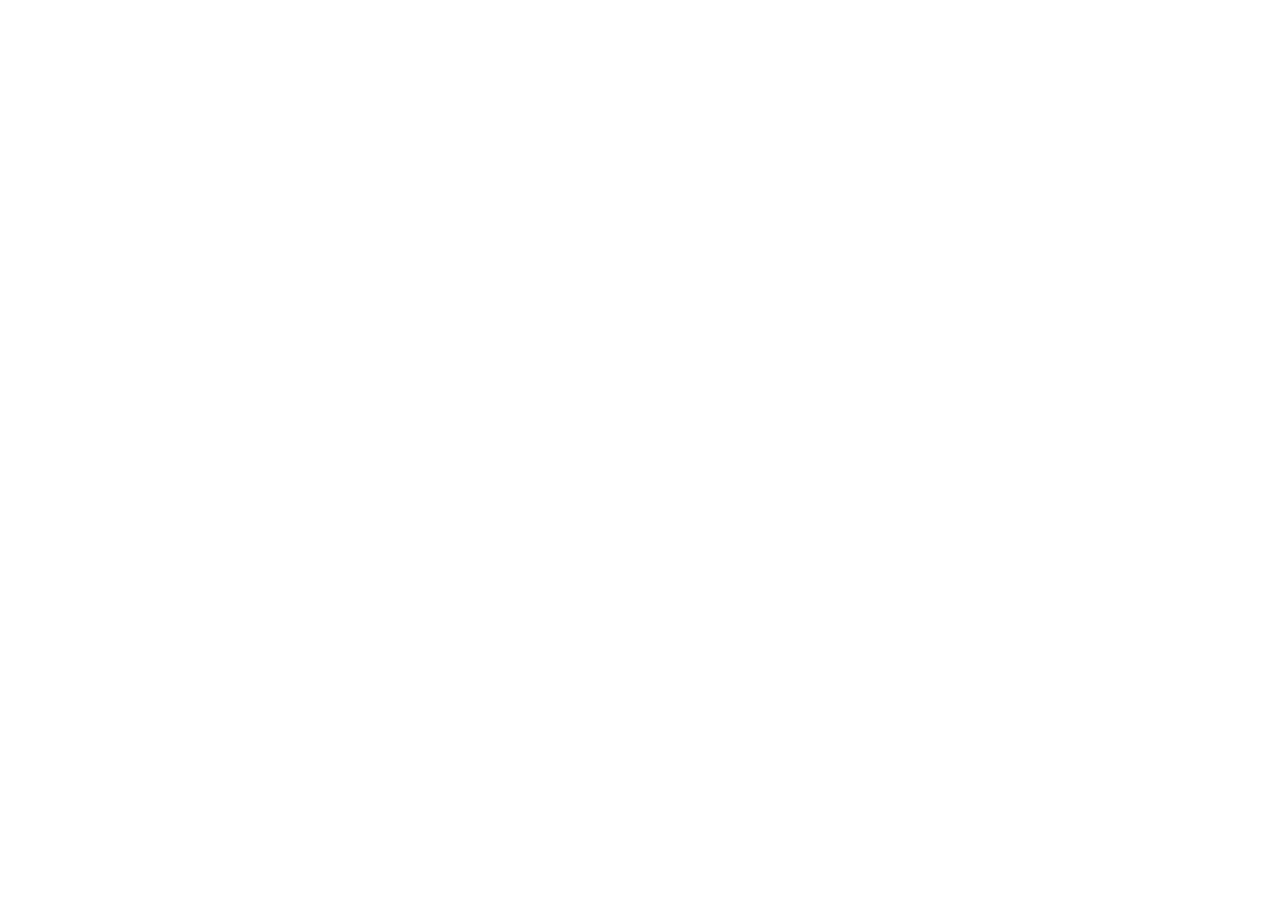
==== commit 0f72d636: "Corregimos script de google optimize" ====
--- a/contacto.html
+++ b/contacto.html
@@ -1,6 +1,17 @@
-<!DOCTYPE html><html lang="es"><head><meta charset="utf-8"><meta name="viewport" content="width=device-width,user-scalable=no,initial-scale=1,maximum-scale=1,minimum-scale=1"><title>Medios de contacto - Desarrollador FrontEnd - Lima, Perú</title><meta name="description" content="Ponte en contacto conmigo y te responderé a la mayor brevedad posible."><meta name="google-site-verification" content="3-V_b9owUxfAqr4YMbS8D5SqRGR7zbM0E4MRd6cMsC0"><meta property="og:title" content="Medios de contacto - Desarrollador FrontEnd - Lima, Perú"><meta property="og:image" content="http://juancahuana.com/img/img-facebook.jpg"><meta property="og:site_name" content="Juan Cahuana - Página personal"><meta property="og:description" content="Ponte en contacto conmigo y te responderé a la mayor brevedad posible."><link rel="apple-touch-icon" sizes="57x57" href="/favicons/apple-icon-57x57.png"><link rel="apple-touch-icon" sizes="60x60" href="/favicons/apple-icon-60x60.png"><link rel="apple-touch-icon" sizes="72x72" href="/favicons/apple-icon-72x72.png"><link rel="apple-touch-icon" sizes="76x76" href="/favicons/apple-icon-76x76.png"><link rel="apple-touch-icon" sizes="114x114" href="/favicons/apple-icon-114x114.png"><link rel="apple-touch-icon" sizes="120x120" href="/favicons/apple-icon-120x120.png"><link rel="apple-touch-icon" sizes="144x144" href="/favicons/apple-icon-144x144.png"><link rel="apple-touch-icon" sizes="152x152" href="/favicons/apple-icon-152x152.png"><link rel="apple-touch-icon" sizes="180x180" href="/favicons/apple-icon-180x180.png"><link rel="icon" type="image/png" sizes="192x192" href="/favicons/android-icon-192x192.png"><link rel="icon" type="image/png" sizes="32x32" href="/favicons/favicon-32x32.png"><link rel="icon" type="image/png" sizes="96x96" href="/favicons/favicon-96x96.png"><link rel="icon" type="image/png" sizes="16x16" href="/favicons/favicon-16x16.png"><link rel="manifest" href="/favicons/manifest.json"><meta name="msapplication-TileColor" content="#ffffff"><meta name="msapplication-TileImage" content="/favicons/ms-icon-144x144.png"><meta name="theme-color" content="#ffffff"><link rel="stylesheet" href="css/contacto.min.css"><!--[if lt IE 9]>
-    <script src="//cdnjs.cloudflare.com/ajax/libs/html5shiv/3.7.2/html5shiv.min.js"></script><![endif]--><script src="//load.sumome.com/" data-sumo-site-id="ecf78bc6114fd994f5b6a872d8ca717e204a8bb3eca5608b4b768f9ca13f65a6" async="async"></script></head><body><!-- Google Tag Manager--><noscript><iframe src="//www.googletagmanager.com/ns.html?id=GTM-PB9MV8" height="0" width="0" style="display:none;visibility:hidden"></iframe></noscript><script>(function(w,d,s,l,i){w[l]=w[l]||[];w[l].push({'gtm.start':
+<!DOCTYPE html><html lang="es"><head><meta charset="utf-8"><!-- Page hiding snippet--><style>.async-hide { opacity: 0 !important}</style><script>(function(a,s,y,n,c,h,i,d,e){s.className+=' '+y;h.start=1*new Date;
+      h.end=i=function(){s.className=s.className.replace(RegExp(' ?'+y),'')};
+      (a[n]=a[n]||[]).hide=h;setTimeout(function(){i();h.end=null},c);h.timeout=c;
+      })(window,document.documentElement,'async-hide','dataLayer',4000,
+      {'GTM-P9TNZHV':true});</script><!-- Google Optimize--><script>(function(p,a,l,i,n,d,r,o,m,e){r={id:'GTM-P9TNZHV',l:'dataLayer',m:'sync'};
+      if(!r.gac){o=/;((__utma=)|([^;=]+=GAX?\d+\.))[^;]*/g;m=l.cookie.replace(
+      /^|(; +)/g,';').match(o);if(m)r.gac=m.sort().join('').substring(1)};e=
+      'https://www.google-analytics.com/gtm/js?';r.m=='sync'||(p['event']='gtm.js');
+      for(d in r)if(r.hasOwnProperty(d))e+=n(d)+'='+n(r[d])+'&';a[r.l]=a[r.l]||[];
+      a[r.l].push(p);if(r.m=='sync'){l.write('<'+i+' src="'+e+'"><\/'+i+'>');}else{
+      j=l.createElement(i);j.async=!0;j.src=e;f=l.getElementsByTagName(i)[0];
+      f.parentNode.insertBefore(j,f);}})({'gtm.start':1*new Date()},window,document,'script',encodeURIComponent);</script><noscript>iframe(src='https://www.google-analytics.com/gtm/ns?id=GTM-P9TNZHV', style='display:none;visibility:hidden', height='0', width='0')</noscript><!-- Google Tag Manager--><script>(function(w,d,s,l,i){w[l]=w[l]||[];w[l].push({'gtm.start':
       new Date().getTime(),event:'gtm.js'});var f=d.getElementsByTagName(s)[0],
       j=d.createElement(s),dl=l!='dataLayer'?'&l='+l:'';j.async=true;j.src=
-      '//www.googletagmanager.com/gtm.js?id='+i+dl;f.parentNode.insertBefore(j,f);
-      })(window,document,'script','dataLayer','GTM-PB9MV8');</script><!-- End Google Tag Manager--><div class="fullscreen-viewport"><div class="fullscreen"><img src="img/bg-world.jpg"></div></div><div id="outer-wrapper"><header class="Header"><div class="header-inner"><div id="logo"><a href="/"><img src="img/juan-cahuana.png" alt="Juan Cahuana - Desarrollador FrontEnd"></a></div><div id="btn-menu"></div><nav id="nav"><div class="arrow icon-arrow-up"></div><ul><li><a href="/">Home</a></li><li><a href="perfil.html">Perfil</a></li><li><a href="portafolio.html">Portafolio</a></li><li class="active"><a href="contacto.html">Contacto</a></li></ul></nav></div></header><div id="main"><div class="main-inner"><section id="contacto"><div class="detalles"><h1>Contacto</h1><p>Conversemos y saquemos adelante ese proyecto que tienes en mente.</p><p>Puedes comunicarte conmigo por estos medios:</p><ul class="medios"><li><a href="mailto:jcahuanam@gmail.com" class="btn_contactar">¡Contactar!</a></li></ul></div><div class="icono"><figure><img src="img/ico-contact.png" alt="Envíame un mensaje y conversemos."></figure></div></section></div></div><footer class="Footer"><div class="Publicidad"><div class="Publicidad-inner"><div class="item item--automatico"><script async src="//pagead2.googlesyndication.com/pagead/js/adsbygoogle.js"></script><!-- All Pages - Automático --> <ins class="adsbygoogle" style="display:block" data-ad-client="ca-pub-3029295030168858" data-ad-slot="2587260122" data-ad-format="auto"></ins><script>(adsbygoogle = window.adsbygoogle || []).push({});</script></div></div></div><div class="footer-inner"><div class="acerca-demi"><h2>Algo de mi</h2><p>Me llamo juan Antonio, me apasiona el mundo digital y cómo este puede proveer soluciones a nuestras necesidades, por sobre todo el proceso de implementar dicha solución.</p><p>Así también disfruto mucho de los deportes de contacto, las artes marciales y cómo a través de ellas exploramos el desarrollo físico que podemos alcanzar. En resumen se me hace muy interesante ir rompiendo nuestros propios límites en cualquier área.</p></div><div class="enlaces"><h2>Links</h2><ul><li class="link-github"><span class="icon icon-github"></span> Revisa mi código en <a href="https://github.com/jcahuana" target="_blank">Github</a></li><li class="link-twitter"><span class="icon icon-twitter"></span> Sígueme en <a href="https://twitter.com/jcahuana" target="_blank">Twitter</a></li><li class="link-behance"><span class="icon icon-behance"></span> Mi portafolio en <a href="http://www.behance.net/jcahuana" target="_blank">Behance</a></li><li class="link-youtube"><span class="icon icon-youtube"></span> Mi canal de <a href="https://www.youtube.com/user/flashadictos" target="_blank">Youtube</a></li></ul></div><div class="tweets"><h2>Tweets</h2><div class="twitter-animation-css"></div><div class="twitter-box"><a class="twitter-timeline" href="https://twitter.com/JCahuana" data-widget-id="462324739948548096" data-chrome="noheader nofooter noborders" data-tweet-limit="1" lang="ES">Tweets por @JCahuana</a><script>!function(d,s,id){var js,fjs=d.getElementsByTagName(s)[0],p=/^http:/.test(d.location)?'http':'https';if(!d.getElementById(id)){js=d.createElement(s);js.id=id;js.src=p+"://platform.twitter.com/widgets.js";fjs.parentNode.insertBefore(js,fjs);}}(document,"script","twitter-wjs");</script></div></div></div><div class="copyright"><div class="copyright-inner"><p class="detalle">© 2016 Juan Cahuana</p><p class="celular"><span class="icon icon-mobile"></span> cel: 931836339</p><p class="email"><span class="icon icon-mail"></span> e-mail: <a href="mailto:jcahuanam@gmail.com">jcahuanam@gmail.com</a></p></div></div></footer></div><script src="js/contacto.min.js"></script></body></html>+      'https://www.googletagmanager.com/gtm.js?id='+i+dl;f.parentNode.insertBefore(j,f);
+      })(window,document,'script','dataLayer','GTM-PB9MV8');</script><!-- End Google Tag Manager--><meta name="viewport" content="width=device-width,user-scalable=no,initial-scale=1,maximum-scale=1,minimum-scale=1"><title>Medios de contacto - Desarrollador FrontEnd - Lima, Perú</title><meta name="description" content="Ponte en contacto conmigo y te responderé a la mayor brevedad posible."><meta name="google-site-verification" content="3-V_b9owUxfAqr4YMbS8D5SqRGR7zbM0E4MRd6cMsC0"><meta property="og:title" content="Medios de contacto - Desarrollador FrontEnd - Lima, Perú"><meta property="og:image" content="http://juancahuana.com/img/img-facebook.jpg"><meta property="og:site_name" content="Juan Cahuana - Página personal"><meta property="og:description" content="Ponte en contacto conmigo y te responderé a la mayor brevedad posible."><link href="https://fonts.googleapis.com/css?family=Oswald" rel="stylesheet"><link rel="apple-touch-icon" sizes="57x57" href="/favicons/apple-icon-57x57.png"><link rel="apple-touch-icon" sizes="60x60" href="/favicons/apple-icon-60x60.png"><link rel="apple-touch-icon" sizes="72x72" href="/favicons/apple-icon-72x72.png"><link rel="apple-touch-icon" sizes="76x76" href="/favicons/apple-icon-76x76.png"><link rel="apple-touch-icon" sizes="114x114" href="/favicons/apple-icon-114x114.png"><link rel="apple-touch-icon" sizes="120x120" href="/favicons/apple-icon-120x120.png"><link rel="apple-touch-icon" sizes="144x144" href="/favicons/apple-icon-144x144.png"><link rel="apple-touch-icon" sizes="152x152" href="/favicons/apple-icon-152x152.png"><link rel="apple-touch-icon" sizes="180x180" href="/favicons/apple-icon-180x180.png"><link rel="icon" type="image/png" sizes="192x192" href="/favicons/android-icon-192x192.png"><link rel="icon" type="image/png" sizes="32x32" href="/favicons/favicon-32x32.png"><link rel="icon" type="image/png" sizes="96x96" href="/favicons/favicon-96x96.png"><link rel="icon" type="image/png" sizes="16x16" href="/favicons/favicon-16x16.png"><link rel="manifest" href="/favicons/manifest.json"><meta name="msapplication-TileColor" content="#ffffff"><meta name="msapplication-TileImage" content="/favicons/ms-icon-144x144.png"><meta name="theme-color" content="#ffffff"><link rel="stylesheet" href="css/contacto.min.css"><!--[if lt IE 9]>
+    <script src="//cdnjs.cloudflare.com/ajax/libs/html5shiv/3.7.2/html5shiv.min.js"></script><![endif]--><script src="//load.sumome.com/" data-sumo-site-id="ecf78bc6114fd994f5b6a872d8ca717e204a8bb3eca5608b4b768f9ca13f65a6" async="async"></script></head><body><!-- Google Tag Manager (noscript)--><noscript><iframe src="https://www.googletagmanager.com/ns.html?id=GTM-PB9MV8" height="0" width="0" style="display:none;visibility:hidden"></iframe></noscript><!-- End Google Tag Manager (noscript)--><div class="fullscreen-viewport"><div class="fullscreen"><img src="img/bg-world.jpg"></div></div><div id="outer-wrapper"><header class="Header"><div class="header-inner"><div id="logo"><a href="/"><img src="img/juan-cahuana.png" alt="Juan Cahuana - Desarrollador FrontEnd"></a></div><div id="btn-menu"><i class="fa fa-bars"></i></div><nav id="nav"><div class="arrow fa fa-caret-up"></div><ul><li><a href="/">Home</a></li><li><a href="perfil.html">Perfil</a></li><li><a href="portafolio.html">Portafolio</a></li><li class="active"><a href="contacto.html">Contacto</a></li></ul></nav></div></header><div id="main"><div class="main-inner"><section id="contacto"><div class="detalles"><h1>Contacto</h1><p>Conversemos y saquemos adelante ese proyecto que tienes en mente.</p><p>Puedes comunicarte conmigo por estos medios:</p><ul class="medios"><li><a href="mailto:jcahuanam@gmail.com" class="btn_contactar">¡Contactar!</a></li></ul></div><div class="icono"><figure><img src="img/ico-contact.png" alt="Envíame un mensaje y conversemos."></figure></div></section></div></div><footer class="Footer"><div class="Publicidad"><div class="Publicidad-inner"><div class="item item--automatico"><script async src="//pagead2.googlesyndication.com/pagead/js/adsbygoogle.js"></script><!-- All Pages - Automático --> <ins class="adsbygoogle" style="display:block" data-ad-client="ca-pub-3029295030168858" data-ad-slot="2587260122" data-ad-format="auto"></ins><script>(adsbygoogle = window.adsbygoogle || []).push({});</script></div></div></div><div class="footer-inner"><div class="acerca-demi"><h2>Algo de mi</h2><p>Me llamo juan Antonio, me apasiona el mundo digital y cómo este puede proveer soluciones a nuestras necesidades, por sobre todo el proceso de implementar dicha solución.</p><p>Así también disfruto mucho de los deportes de contacto, las artes marciales y cómo a través de ellas exploramos el desarrollo físico que podemos alcanzar. En resumen se me hace muy interesante ir rompiendo nuestros propios límites en cualquier área.</p></div><div class="enlaces"><h2>Links</h2><ul><li class="link-github"><span class="icon icon-github"></span> Revisa mi código en <a href="https://github.com/jcahuana" target="_blank">Github</a></li><li class="link-twitter"><span class="icon icon-twitter"></span> Sígueme en <a href="https://twitter.com/jcahuana" target="_blank">Twitter</a></li><li class="link-behance"><span class="icon icon-behance"></span> Mi portafolio en <a href="http://www.behance.net/jcahuana" target="_blank">Behance</a></li><li class="link-youtube"><span class="icon icon-youtube"></span> Mi canal de <a href="https://www.youtube.com/user/flashadictos" target="_blank">Youtube</a></li></ul></div><div class="tweets"><h2>Tweets</h2><div class="twitter-animation-css"></div><div class="twitter-box"><a class="twitter-timeline" href="https://twitter.com/JCahuana" data-widget-id="462324739948548096" data-chrome="noheader nofooter noborders" data-tweet-limit="1" lang="ES">Tweets por @JCahuana</a><script>!function(d,s,id){var js,fjs=d.getElementsByTagName(s)[0],p=/^http:/.test(d.location)?'http':'https';if(!d.getElementById(id)){js=d.createElement(s);js.id=id;js.src=p+"://platform.twitter.com/widgets.js";fjs.parentNode.insertBefore(js,fjs);}}(document,"script","twitter-wjs");</script></div></div></div><div class="copyright"><div class="copyright-inner"><p class="detalle">© 2017 Juan Cahuana</p><p class="celular"><span class="icon icon-mobile"></span> cel: 931836339</p><p class="email"><span class="icon icon-mail"></span> e-mail: <a href="mailto:jcahuanam@gmail.com">jcahuanam@gmail.com</a></p></div></div></footer></div><script src="js/contacto.min.js"></script></body></html>--- a/css/contacto.min.css
+++ b/css/contacto.min.css
@@ -1 +1 @@
-.rslides,sub,sup{position:relative}*,a:active,a:hover{outline:0}article,aside,details,figcaption,figure,footer,header,hgroup,main,nav,section,summary{display:block}audio,canvas,video{display:inline-block}.rslides li,[hidden],template{display:none}audio:not([controls]){display:none;height:0}html{font-family:sans-serif;-ms-text-size-adjust:100%;-webkit-text-size-adjust:100%}body,figure{margin:0}a{background:0 0}a:focus{outline:dotted thin}h1{font-size:2em;margin:.67em 0}abbr[title]{border-bottom:1px dotted}b,strong{font-weight:700}dfn{font-style:italic}.devicons,[class*=" icon-"],[class^=icon-]{speak:none;font-style:normal;font-weight:400;font-variant:normal;text-transform:none;line-height:1;-webkit-font-smoothing:antialiased;-moz-osx-font-smoothing:grayscale}hr{box-sizing:content-box;height:0}mark{background:#ff0;color:#000}code,kbd,pre,samp{font-family:monospace,serif;font-size:1em}pre{white-space:pre-wrap}q{quotes:"\201C" "\201D" "\2018" "\2019"}small{font-size:80%}sub,sup{font-size:75%;line-height:0;vertical-align:baseline}sup{top:-.5em}sub{bottom:-.25em}svg:not(:root){overflow:hidden}fieldset{border:1px solid silver;margin:0 2px;padding:.35em .625em .75em}legend{border:0;padding:0}button,input,select,textarea{font-family:inherit;font-size:100%;margin:0}button,input{line-height:normal}button,select{text-transform:none}button,html input[type=button],input[type=reset],input[type=submit]{-webkit-appearance:button;cursor:pointer}button[disabled],html input[disabled]{cursor:default}input[type=checkbox],input[type=radio]{box-sizing:border-box;padding:0}input[type=search]{-webkit-appearance:textfield;box-sizing:content-box}input[type=search]::-webkit-search-cancel-button,input[type=search]::-webkit-search-decoration{-webkit-appearance:none}button::-moz-focus-inner,input::-moz-focus-inner{border:0;padding:0}textarea{overflow:auto;vertical-align:top}table{border-collapse:collapse;border-spacing:0}.devicons{font-family:devicons}.devicons-git:before{content:"\e602"}.devicons-git_compare:before{content:"\e628"}.devicons-git_branch:before{content:"\e625"}.devicons-git_commit:before{content:"\e629"}.devicons-git_pull_request:before{content:"\e626"}.devicons-git_merge:before{content:"\e627"}.devicons-bitbucket:before{content:"\e603"}.devicons-github_alt:before{content:"\e608"}.devicons-github_badge:before{content:"\e609"}.devicons-github:before{content:"\e60a"}.devicons-github_full:before{content:"\e617"}.devicons-java:before{content:"\e638"}.devicons-ruby:before{content:"\e639"}.devicons-scala:before{content:"\e637"}.devicons-python:before{content:"\e63c"}.devicons-go:before{content:"\e624"}.devicons-ruby_on_rails:before{content:"\e63b"}.devicons-django:before{content:"\e61d"}.devicons-markdown:before{content:"\e63e"}.devicons-php:before{content:"\e63d"}.devicons-mysql:before{content:"\e604"}.devicons-streamline:before{content:"\e605"}.devicons-database:before{content:"\e606"}.devicons-laravel:before{content:"\e63f"}.devicons-javascript:before{content:"\e64e"}.devicons-angular:before{content:"\e653"}.devicons-backbone:before{content:"\e652"}.devicons-coffeescript:before{content:"\e651"}.devicons-jquery:before{content:"\e650"}.devicons-modernizr:before{content:"\e620"}.devicons-jquery_ui:before{content:"\e654"}.devicons-ember:before{content:"\e61b"}.devicons-dojo:before{content:"\e61c"}.devicons-nodejs:before{content:"\e619"}.devicons-nodejs_small:before{content:"\e618"}.devicons-javascript_shield:before{content:"\e64f"}.devicons-bootstrap:before{content:"\e647"}.devicons-sass:before{content:"\e64b"}.devicons-css3_full:before{content:"\e64a"}.devicons-css3:before{content:"\e649"}.devicons-html5:before{content:"\e636"}.devicons-html5_multimedia:before{content:"\e632"}.devicons-html5_device_access:before{content:"\e633"}.devicons-html5_3d_effects:before{content:"\e635"}.devicons-html5_connectivity:before{content:"\e634"}.devicons-ghost_small:before{content:"\e614"}.devicons-ghost:before{content:"\e61f"}.devicons-magento:before{content:"\e640"}.devicons-joomla:before{content:"\e641"}.devicons-jekyll_small:before{content:"\e60d"}.devicons-drupal:before{content:"\e642"}.devicons-wordpress:before{content:"\e60b"}.devicons-grunt:before{content:"\e64c"}.devicons-bower:before{content:"\e64d"}.devicons-npm:before{content:"\e61e"}.devicons-yahoo_small:before{content:"\e62b"}.devicons-yahoo:before{content:"\e615"}.devicons-bing_small:before{content:"\e600"}.devicons-windows:before{content:"\e60f"}.devicons-linux:before{content:"\e612"}.devicons-ubuntu:before{content:"\e63a"}.devicons-android:before{content:"\e60e"}.devicons-apple:before{content:"\e611"}.devicons-appstore:before{content:"\e613"}.devicons-phonegap:before{content:"\e630"}.devicons-blackberry:before{content:"\e623"}.devicons-stackoverflow:before{content:"\e610"}.devicons-techcrunch:before{content:"\e62c"}.devicons-codrops:before{content:"\e62f"}.devicons-css_tricks:before{content:"\e601"}.devicons-smashing_magazine:before{content:"\e62d"}.devicons-netmagazine:before{content:"\e62e"}.devicons-codepen:before{content:"\e616"}.devicons-cssdeck:before{content:"\e62a"}.devicons-hackernews:before{content:"\e61a"}.devicons-dropbox:before{content:"\e607"}.devicons-google_drive:before{content:"\e631"}.devicons-visualstudio:before{content:"\e60c"}.devicons-unity_small:before{content:"\e621"}.devicons-rasberry_pi:before{content:"\e622"}.devicons-chrome:before{content:"\e643"}.devicons-ie:before{content:"\e644"}.devicons-firefox:before{content:"\e645"}.devicons-opera:before{content:"\e646"}.devicons-safari:before{content:"\e648"}.devicons-swift:before{content:"\e655"}.devicons-symfony:before{content:"\e656"}.devicons-symfony_badge:before{content:"\e657"}.devicons-less:before{content:"\e658"}.devicons-stylus:before{content:"\e659"}.devicons-trello:before{content:"\e65a"}.devicons-atlassian:before{content:"\e65b"}.devicons-jira:before{content:"\e65c"}.devicons-envato:before{content:"\e65d"}.devicons-snap_svg:before{content:"\e65e"}.devicons-raphael:before{content:"\e65f"}.devicons-google_analytics:before{content:"\e660"}.devicons-compass:before{content:"\e661"}.devicons-onedrive:before{content:"\e662"}.devicons-gulp:before{content:"\e663"}.devicons-atom:before{content:"\e664"}.devicons-cisco:before{content:"\e665"}.devicons-nancy:before{content:"\e666"}.devicons-clojure:before{content:"\e668"}.devicons-clojure_alt:before{content:"\e66a"}.devicons-perl:before{content:"\e669"}.devicons-celluloid:before{content:"\e66b"}.devicons-w3c:before{content:"\e66c"}.devicons-redis:before{content:"\e66d"}.devicons-postgresql:before{content:"\e66e"}.devicons-webplatform:before{content:"\e66f"}.devicons-jenkins:before{content:"\e667"}.devicons-requirejs:before{content:"\e670"}.devicons-opensource:before{content:"\e671"}.devicons-typo3:before{content:"\e672"}.devicons-uikit:before{content:"\e673"}.devicons-doctrine:before{content:"\e674"}.devicons-groovy:before{content:"\e675"}.devicons-nginx:before{content:"\e676"}.devicons-haskell:before{content:"\e677"}.devicons-zend:before{content:"\e678"}.devicons-gnu:before{content:"\e679"}.devicons-yeoman:before{content:"\e67a"}.devicons-heroku:before{content:"\e67b"}.devicons-debian:before{content:"\e67d"}.devicons-travis:before{content:"\e67e"}.devicons-dotnet:before{content:"\e67f"}.devicons-codeigniter:before{content:"\e680"}.devicons-javascript_badge:before{content:"\e681"}.devicons-yii:before{content:"\e682"}.devicons-msql_server:before{content:"\e67c"}.devicons-composer:before{content:"\e683"}.devicons-krakenjs_badge:before{content:"\e684"}.devicons-krakenjs:before{content:"\e685"}.devicons-mozilla:before{content:"\e686"}.devicons-firebase:before{content:"\e687"}.devicons-sizzlejs:before{content:"\e688"}.devicons-creativecommons:before{content:"\e689"}.devicons-creativecommons_badge:before{content:"\e68a"}.devicons-mitlicence:before{content:"\e68b"}.devicons-senchatouch:before{content:"\e68c"}.devicons-bugsense:before{content:"\e68d"}.devicons-extjs:before{content:"\e68e"}.devicons-mootools_badge:before{content:"\e68f"}.devicons-mootools:before{content:"\e690"}.devicons-ruby_rough:before{content:"\e691"}.devicons-komodo:before{content:"\e692"}.devicons-coda:before{content:"\e693"}.devicons-bintray:before{content:"\e694"}.devicons-terminal:before{content:"\e695"}.devicons-code:before{content:"\e696"}.devicons-responsive:before{content:"\e697"}.devicons-dart:before{content:"\e698"}.devicons-aptana:before{content:"\e699"}.devicons-mailchimp:before{content:"\e69a"}.devicons-netbeans:before{content:"\e69b"}.devicons-dreamweaver:before{content:"\e69c"}.devicons-brackets:before{content:"\e69d"}.devicons-eclipse:before{content:"\e69e"}.devicons-cloud9:before{content:"\e69f"}.devicons-scrum:before{content:"\e6a0"}.devicons-prolog:before{content:"\e6a1"}.devicons-terminal_badge:before{content:"\e6a2"}.devicons-code_badge:before{content:"\e6a3"}.devicons-mongodb:before{content:"\e6a4"}[class*=" icon-"],[class^=icon-]{font-family:icomoon}.icon-menu:before{content:"\e600"}.icon-youtube:before{content:"\e601"}.icon-mobile:before{content:"\e602"}.icon-mail:before{content:"\e603"}.icon-arrow-up:before{content:"\e604"}.icon-arrow-left:before{content:"\e608"}.icon-arrow-right:before{content:"\e609"}.icon-github:before{content:"\e605"}.icon-twitter:before{content:"\e606"}.icon-behance:before{content:"\e607"}.rslides{list-style:none;overflow:hidden;width:100%;padding:0;margin:0}.rslides li{-webkit-backface-visibility:hidden;position:absolute;width:100%;left:0;top:0}.rslides li:first-child{position:relative;display:block;float:left}.rslides img{display:block;height:auto;float:left;width:100%;border:0}@font-face{font-family:icomoon;src:url(../fonts/icomoon/icomoon.eot?rxw7dn);src:url(../fonts/icomoon/icomoon.eot?#iefixrxw7dn) format('embedded-opentype'),url(../fonts/icomoon/icomoon.woff?rxw7dn) format('woff'),url(../fonts/icomoon/icomoon.ttf?rxw7dn) format('truetype'),url(../fonts/icomoon/icomoon.svg?rxw7dn#icomoon) format('svg');font-weight:400;font-style:normal}@font-face{font-family:icomoon-portafolio;src:url(../fonts/icomoon-portafolio/icomoon.eot?jbqx5c);src:url(../fonts/icomoon-portafolio/icomoon.eot?#iefixjbqx5c) format('embedded-opentype'),url(../fonts/icomoon-portafolio/icomoon.woff?jbqx5c) format('woff'),url(../fonts/icomoon-portafolio/icomoon.ttf?jbqx5c) format('truetype'),url(../fonts/icomoon-portafolio/icomoon.svg?jbqx5c#icomoon-portafolio) format('svg');font-weight:400;font-style:normal}@font-face{font-family:bitterregular;src:url(../fonts/Bitter-Regular/Bitter-Regular.eot);src:url(../fonts/Bitter-Regular/Bitter-Regular.eot) format('embedded-opentype'),url(../fonts/Bitter-Regular/Bitter-Regular.woff) format('woff'),url(../fonts/Bitter-Regular/Bitter-Regular.ttf) format('truetype'),url(../fonts/Bitter-Regular/Bitter-Regular.svg#bitterregular) format('svg')}@font-face{font-family:bitteritalic;src:url(../fonts/bitter-italic/bitter-italic-webfont.eot);src:url(../fonts/bitter-italic/bitter-italic-webfont.eot?#iefix) format('embedded-opentype'),url(../fonts/bitter-italic/bitter-italic-webfont.woff) format('woff'),url(../fonts/bitter-italic/bitter-italic-webfont.ttf) format('truetype'),url(../fonts/bitter-italic/bitter-italic-webfont.svg#bitteritalic) format('svg');font-weight:400;font-style:normal}@font-face{font-family:titillium_webregular;src:url(../fonts/titilliumweb-regular/titilliumweb-regular-webfont.eot);src:url(../fonts/titilliumweb-regular/titilliumweb-regular-webfont.eot?#iefix) format('embedded-opentype'),url(../fonts/titilliumweb-regular/titilliumweb-regular-webfont.woff) format('woff'),url(../fonts/titilliumweb-regular/titilliumweb-regular-webfont.ttf) format('truetype'),url(../fonts/titilliumweb-regular/titilliumweb-regular-webfont.svg#titillium_webregular) format('svg');font-weight:400;font-style:normal}@font-face{font-family:titillium_websemibold;src:url(../fonts/titilliumweb-semibold/titilliumweb-semibold-webfont.eot);src:url(../fonts/titilliumweb-semibold/titilliumweb-semibold-webfont.eot?#iefix) format('embedded-opentype'),url(../fonts/titilliumweb-semibold/titilliumweb-semibold-webfont.woff) format('woff'),url(../fonts/titilliumweb-semibold/titilliumweb-semibold-webfont.ttf) format('truetype'),url(../fonts/titilliumweb-semibold/titilliumweb-semibold-webfont.svg#titillium_websemibold) format('svg');font-weight:400;font-style:normal}@font-face{font-family:devicons;src:url(../fonts/devicons/devicons.eot?xqxft6);src:url(../fonts/devicons/devicons.eot?#iefixxqxft6) format("embedded-opentype"),url(../fonts/devicons/devicons.woff?xqxft6) format("woff"),url(../fonts/devicons/devicons.ttf?xqxft6) format("truetype"),url(../fonts/devicons/devicons.svg?xqxft6#devicons) format("svg");font-weight:400;font-style:normal}img{display:block;border:none}.fullscreen-viewport{height:100%;overflow:hidden;position:absolute;width:100%}.fullscreen-viewport .fullscreen{height:110%;width:110%;background-size:100%;position:fixed}.fullscreen-viewport .fullscreen img{top:0;left:0;position:absolute}#outer-wrapper{position:relative;z-index:2;height:100%;width:100%;padding-top:50px}@media only screen and (min-width:790px){#outer-wrapper{padding-top:65px}}.Header{background:url(../img/bg-header.jpg) #fff;border-bottom:5px solid #3ea4ff;min-height:50px;padding:0 15px;box-sizing:border-box;position:fixed;z-index:999;top:0;left:0;width:100%}@media only screen and (max-width:790px){.fullscreen-viewport{display:none}.Header{padding:0;height:55px}}.Header .header-inner{margin:0 auto;max-width:1000px}.Header .header-inner #logo{float:left;width:25%;box-sizing:border-box;height:50px;padding:5px 0 5px 70px;line-height:50px;vertical-align:middle}@media only screen and (min-width:790px){.Header .header-inner #logo{height:60px;line-height:60px;padding:5px 0}}.Header .header-inner #logo a{display:block;height:100%}.Header .header-inner #logo img{width:auto;height:100%;max-width:208px;display:inline-block}@media only screen and (max-width:790px){.Header .header-inner #logo img{max-height:50px;width:auto}}.Header .header-inner #btn-menu{background:#3ea4ff;cursor:pointer;display:none;height:50px;text-align:center;width:60px;position:absolute;top:0;left:0}.Header .header-inner #btn-menu:before{content:"\e600";color:#3b5063;font:28px icomoon;line-height:48px}.Header .header-inner #nav{background:url(../img/bg-header.jpg);float:right;height:60px;position:relative;width:75%}.Header .header-inner #nav ul li.active,.Header .header-inner #nav ul li.active a:hover{background:#bfefff}@media only screen and (max-width:790px){.Header .header-inner #btn-menu{display:block}.Header .header-inner #nav{top:5px;display:none;height:145px;margin:0;overflow:hidden;width:100%;float:none}.Header .header-inner #nav .arrow{display:none}}.Header .header-inner #nav .arrow{top:43px;position:absolute;left:0;width:25px;color:#3ea4ff;font-size:25px}.Header .header-inner #nav ul{list-style:none;height:100%;padding:0;margin:0;overflow:hidden}.Header .header-inner #nav ul li{display:table;float:left;height:100%;width:25%}@media only screen and (max-width:790px){.Header .header-inner #nav ul li{float:none;height:35px;width:100%;border-bottom:1px solid #e8eff7}.Header .header-inner #nav ul li:last-child{border-bottom:0}}.Header .header-inner #nav ul li.active a{color:#0085b2}.Header .header-inner #nav ul li a{color:#595959;display:table-cell;font:19px bitterregular;height:100%;text-align:center;text-decoration:none;text-transform:uppercase;vertical-align:middle;width:100%}.Header .header-inner #nav ul li a:hover{color:#0085b2;background:#d7f5ff}@media only screen and (max-width:905px){.Header .header-inner #nav ul li a{font-size:17px}}.Footer{background:url(../img/bg-footer.jpg);margin-top:50px;border-top:3px solid #535353}.Footer .footer-inner{margin:0 auto;overflow:hidden;max-width:1000px;padding:0 15px}@media only screen and (max-width:610px){.Footer .footer-inner{padding:0 10px}}.Footer .footer-inner h2{color:#fff;font:19px bitterregular;margin:30px 0 15px}.Footer .footer-inner .acerca-demi{float:left;min-height:265px;margin-right:30px;width:435px}@media only screen and (max-width:790px){.Footer .footer-inner .acerca-demi{min-height:0;padding-bottom:20px;width:100%}}.Footer .footer-inner .acerca-demi p{color:#ddd;font:16px titillium_webregular;line-height:19px;text-align:justify}.Footer .footer-inner .enlaces{float:left;min-height:265px;margin-right:25px;width:250px}@media only screen and (max-width:790px){.Footer .footer-inner .enlaces{min-height:0;padding-bottom:20px}}.Footer .footer-inner .enlaces ul{list-style:none;padding:0;margin:0}.Footer .footer-inner .enlaces ul li{color:#ddd;font:16px titillium_webregular;height:23px;line-height:23px;margin-bottom:5px}.Footer .footer-inner .enlaces ul li span.icon{margin-right:5px}.Footer .footer-inner .enlaces ul li a{color:#3ea4ff;font-family:titillium_websemibold;text-decoration:none}.Footer .footer-inner .enlaces ul li a:hover{color:#fd9e00}.Footer .footer-inner .tweets{float:left;min-height:120px;padding-bottom:20px;width:260px;position:relative}.Footer .footer-inner .tweets .twitter-animation-css{-webkit-animation:playbird .45s steps(4) infinite;animation:playbird .45s steps(4) infinite;background:url(../img/twitter-flying.png) left center;height:38px;width:55px;float:left;margin-top:5px}.Footer .footer-inner .tweets .twitter-box{float:right;width:200px}@-webkit-keyframes playbird{100%{background-position:-220px}}@keyframes playbird{100%{background-position:-220px}}.Footer .copyright{background:#373737;padding:0 15px}.Footer .copyright .copyright-inner{margin:0 auto;max-width:1000px;min-height:45px;overflow:hidden}.Footer .copyright .copyright-inner p{color:#a5a4a4;font:15px titillium_webregular;margin:0;height:45px;line-height:45px;padding:0}.Footer .copyright .copyright-inner p.detalle{float:left;margin-right:30px}.Footer .copyright .copyright-inner p.celular{float:right}@media only screen and (max-width:610px){.Footer .copyright .copyright-inner p.celular{float:left;margin-right:30px}}.Footer .copyright .copyright-inner p.celular .icon{display:block;float:left;padding-top:13px;margin-right:3px;font-size:19px}.Footer .copyright .copyright-inner p.email{float:right;margin-right:30px}.Footer .copyright .copyright-inner p.email .icon{display:block;float:left;padding-top:13px;margin-right:3px;font-size:20px}.Footer .copyright .copyright-inner p.email a{color:#a5a4a4;text-decoration:none}.Publicidad-inner{text-align:center;margin:0 auto;max-width:1000px;padding:20px 10px 0}.Publicidad .item{display:inline-block}.Publicidad .item--300_250{display:none}.Publicidad .item--automatico{width:728px;height:90px}@media only screen and (max-width:790px){.Publicidad .item{display:inline-block}.Publicidad .item--728_90{display:none}.Publicidad .item--automatico{height:250px;width:300px}}body{background:#323232}#main{padding:0 15px}@media only screen and (max-width:610px){.Footer .copyright .copyright-inner p.email{float:left}#main{padding:0 10px}}#main .main-inner{margin:0 auto;max-width:1000px;padding:25px 0 0}#main .main-inner #contacto{overflow:hidden}#main .main-inner #contacto .detalles{float:left;width:55%;margin-right:3%}@media only screen and (max-width:610px){#main .main-inner{padding-top:25px}#main .main-inner #contacto .detalles{width:100%;float:auto;margin-right:0}}#main .main-inner #contacto .detalles h1{color:#d87b72;font:24px bitterregular;margin:0 0 30px}#main .main-inner #contacto .detalles p{color:#ddd;font:18px titillium_webregular;margin-top:0}#main .main-inner #contacto .detalles ul.medios{list-style:none;margin:0;padding:10px 0 0}#main .main-inner #contacto .detalles ul.medios li{background:#696969;border-radius:5px;height:50px;color:#ddd;font:18px titillium_webregular;line-height:50px;max-width:300px;margin:0 auto 15px;text-align:center;overflow:hidden}#main .main-inner #contacto .detalles ul.medios li a{color:#fff;background-color:#0d9885;text-shadow:none;font-family:bitterregular;text-decoration:none;display:block}#main .main-inner #contacto .detalles ul.medios li a:hover{background-color:#1aa390;color:#fff}#main .main-inner #contacto .icono{float:left;width:42%;margin-bottom:30px}#main .main-inner #contacto .icono img{width:100%}@media only screen and (max-width:610px){#main .main-inner #contacto .icono{width:100%;float:auto}#main .main-inner #contacto .icono img{margin:30px auto 0;width:70%}}+@charset 'UTF-8';.slick-loading .slick-slide,.slick-loading .slick-track{visibility:hidden}*,.slick-dots li button,.slick-dots li button:focus,.slick-dots li button:hover,.slick-list:focus,.slick-next,.slick-prev,a:active,a:hover{outline:0}article,aside,details,figcaption,figure,footer,header,hgroup,main,nav,section,summary{display:block}audio,canvas,video{display:inline-block}audio:not([controls]){display:none;height:0}[hidden],template{display:none}.slick-list,.slick-slider,.slick-track{position:relative;display:block}html{font-family:sans-serif;-ms-text-size-adjust:100%;-webkit-text-size-adjust:100%}body,figure{margin:0}a{background:0 0}a:focus{outline:dotted thin}h1{font-size:2em;margin:.67em 0}abbr[title]{border-bottom:1px dotted}b,strong{font-weight:700}dfn{font-style:italic}.devicons,[class*=" icon-"],[class^=icon-]{speak:none;font-style:normal;font-weight:400;font-variant:normal;text-transform:none;line-height:1}hr{box-sizing:content-box;height:0}mark{background:#ff0;color:#000}code,kbd,pre,samp{font-family:monospace,serif;font-size:1em}pre{white-space:pre-wrap}q{quotes:"\201C" "\201D" "\2018" "\2019"}small{font-size:80%}sub,sup{font-size:75%;line-height:0;position:relative;vertical-align:baseline}sup{top:-.5em}sub{bottom:-.25em}svg:not(:root){overflow:hidden}fieldset{border:1px solid silver;margin:0 2px;padding:.35em .625em .75em}legend{border:0;padding:0}button,input,select,textarea{font-family:inherit;font-size:100%;margin:0}button,input{line-height:normal}button,select{text-transform:none}button,html input[type=button],input[type=reset],input[type=submit]{-webkit-appearance:button;cursor:pointer}button[disabled],html input[disabled]{cursor:default}input[type=checkbox],input[type=radio]{box-sizing:border-box;padding:0}input[type=search]{-webkit-appearance:textfield;box-sizing:content-box}.Header,.slick-slider{box-sizing:border-box}input[type=search]::-webkit-search-cancel-button,input[type=search]::-webkit-search-decoration{-webkit-appearance:none}button::-moz-focus-inner,input::-moz-focus-inner{border:0;padding:0}textarea{overflow:auto;vertical-align:top}table{border-collapse:collapse;border-spacing:0}.devicons{font-family:devicons;-webkit-font-smoothing:antialiased;-moz-osx-font-smoothing:grayscale}.devicons-git:before{content:"\e602"}.devicons-git_compare:before{content:"\e628"}.devicons-git_branch:before{content:"\e625"}.devicons-git_commit:before{content:"\e629"}.devicons-git_pull_request:before{content:"\e626"}.devicons-git_merge:before{content:"\e627"}.devicons-bitbucket:before{content:"\e603"}.devicons-github_alt:before{content:"\e608"}.devicons-github_badge:before{content:"\e609"}.devicons-github:before{content:"\e60a"}.devicons-github_full:before{content:"\e617"}.devicons-java:before{content:"\e638"}.devicons-ruby:before{content:"\e639"}.devicons-scala:before{content:"\e637"}.devicons-python:before{content:"\e63c"}.devicons-go:before{content:"\e624"}.devicons-ruby_on_rails:before{content:"\e63b"}.devicons-django:before{content:"\e61d"}.devicons-markdown:before{content:"\e63e"}.devicons-php:before{content:"\e63d"}.devicons-mysql:before{content:"\e604"}.devicons-streamline:before{content:"\e605"}.devicons-database:before{content:"\e606"}.devicons-laravel:before{content:"\e63f"}.devicons-javascript:before{content:"\e64e"}.devicons-angular:before{content:"\e653"}.devicons-backbone:before{content:"\e652"}.devicons-coffeescript:before{content:"\e651"}.devicons-jquery:before{content:"\e650"}.devicons-modernizr:before{content:"\e620"}.devicons-jquery_ui:before{content:"\e654"}.devicons-ember:before{content:"\e61b"}.devicons-dojo:before{content:"\e61c"}.devicons-nodejs:before{content:"\e619"}.devicons-nodejs_small:before{content:"\e618"}.devicons-javascript_shield:before{content:"\e64f"}.devicons-bootstrap:before{content:"\e647"}.devicons-sass:before{content:"\e64b"}.devicons-css3_full:before{content:"\e64a"}.devicons-css3:before{content:"\e649"}.devicons-html5:before{content:"\e636"}.devicons-html5_multimedia:before{content:"\e632"}.devicons-html5_device_access:before{content:"\e633"}.devicons-html5_3d_effects:before{content:"\e635"}.devicons-html5_connectivity:before{content:"\e634"}.devicons-ghost_small:before{content:"\e614"}.devicons-ghost:before{content:"\e61f"}.devicons-magento:before{content:"\e640"}.devicons-joomla:before{content:"\e641"}.devicons-jekyll_small:before{content:"\e60d"}.devicons-drupal:before{content:"\e642"}.devicons-wordpress:before{content:"\e60b"}.devicons-grunt:before{content:"\e64c"}.devicons-bower:before{content:"\e64d"}.devicons-npm:before{content:"\e61e"}.devicons-yahoo_small:before{content:"\e62b"}.devicons-yahoo:before{content:"\e615"}.devicons-bing_small:before{content:"\e600"}.devicons-windows:before{content:"\e60f"}.devicons-linux:before{content:"\e612"}.devicons-ubuntu:before{content:"\e63a"}.devicons-android:before{content:"\e60e"}.devicons-apple:before{content:"\e611"}.devicons-appstore:before{content:"\e613"}.devicons-phonegap:before{content:"\e630"}.devicons-blackberry:before{content:"\e623"}.devicons-stackoverflow:before{content:"\e610"}.devicons-techcrunch:before{content:"\e62c"}.devicons-codrops:before{content:"\e62f"}.devicons-css_tricks:before{content:"\e601"}.devicons-smashing_magazine:before{content:"\e62d"}.devicons-netmagazine:before{content:"\e62e"}.devicons-codepen:before{content:"\e616"}.devicons-cssdeck:before{content:"\e62a"}.devicons-hackernews:before{content:"\e61a"}.devicons-dropbox:before{content:"\e607"}.devicons-google_drive:before{content:"\e631"}.devicons-visualstudio:before{content:"\e60c"}.devicons-unity_small:before{content:"\e621"}.devicons-rasberry_pi:before{content:"\e622"}.devicons-chrome:before{content:"\e643"}.devicons-ie:before{content:"\e644"}.devicons-firefox:before{content:"\e645"}.devicons-opera:before{content:"\e646"}.devicons-safari:before{content:"\e648"}.devicons-swift:before{content:"\e655"}.devicons-symfony:before{content:"\e656"}.devicons-symfony_badge:before{content:"\e657"}.devicons-less:before{content:"\e658"}.devicons-stylus:before{content:"\e659"}.devicons-trello:before{content:"\e65a"}.devicons-atlassian:before{content:"\e65b"}.devicons-jira:before{content:"\e65c"}.devicons-envato:before{content:"\e65d"}.devicons-snap_svg:before{content:"\e65e"}.devicons-raphael:before{content:"\e65f"}.devicons-google_analytics:before{content:"\e660"}.devicons-compass:before{content:"\e661"}.devicons-onedrive:before{content:"\e662"}.devicons-gulp:before{content:"\e663"}.devicons-atom:before{content:"\e664"}.devicons-cisco:before{content:"\e665"}.devicons-nancy:before{content:"\e666"}.devicons-clojure:before{content:"\e668"}.devicons-clojure_alt:before{content:"\e66a"}.devicons-perl:before{content:"\e669"}.devicons-celluloid:before{content:"\e66b"}.devicons-w3c:before{content:"\e66c"}.devicons-redis:before{content:"\e66d"}.devicons-postgresql:before{content:"\e66e"}.devicons-webplatform:before{content:"\e66f"}.devicons-jenkins:before{content:"\e667"}.devicons-requirejs:before{content:"\e670"}.devicons-opensource:before{content:"\e671"}.devicons-typo3:before{content:"\e672"}.devicons-uikit:before{content:"\e673"}.devicons-doctrine:before{content:"\e674"}.devicons-groovy:before{content:"\e675"}.devicons-nginx:before{content:"\e676"}.devicons-haskell:before{content:"\e677"}.devicons-zend:before{content:"\e678"}.devicons-gnu:before{content:"\e679"}.devicons-yeoman:before{content:"\e67a"}.devicons-heroku:before{content:"\e67b"}.devicons-debian:before{content:"\e67d"}.devicons-travis:before{content:"\e67e"}.devicons-dotnet:before{content:"\e67f"}.devicons-codeigniter:before{content:"\e680"}.devicons-javascript_badge:before{content:"\e681"}.devicons-yii:before{content:"\e682"}.devicons-msql_server:before{content:"\e67c"}.devicons-composer:before{content:"\e683"}.devicons-krakenjs_badge:before{content:"\e684"}.devicons-krakenjs:before{content:"\e685"}.devicons-mozilla:before{content:"\e686"}.devicons-firebase:before{content:"\e687"}.devicons-sizzlejs:before{content:"\e688"}.devicons-creativecommons:before{content:"\e689"}.devicons-creativecommons_badge:before{content:"\e68a"}.devicons-mitlicence:before{content:"\e68b"}.devicons-senchatouch:before{content:"\e68c"}.devicons-bugsense:before{content:"\e68d"}.devicons-extjs:before{content:"\e68e"}.devicons-mootools_badge:before{content:"\e68f"}.devicons-mootools:before{content:"\e690"}.devicons-ruby_rough:before{content:"\e691"}.devicons-komodo:before{content:"\e692"}.devicons-coda:before{content:"\e693"}.devicons-bintray:before{content:"\e694"}.devicons-terminal:before{content:"\e695"}.devicons-code:before{content:"\e696"}.devicons-responsive:before{content:"\e697"}.devicons-dart:before{content:"\e698"}.devicons-aptana:before{content:"\e699"}.devicons-mailchimp:before{content:"\e69a"}.devicons-netbeans:before{content:"\e69b"}.devicons-dreamweaver:before{content:"\e69c"}.devicons-brackets:before{content:"\e69d"}.devicons-eclipse:before{content:"\e69e"}.devicons-cloud9:before{content:"\e69f"}.devicons-scrum:before{content:"\e6a0"}.devicons-prolog:before{content:"\e6a1"}.devicons-terminal_badge:before{content:"\e6a2"}.devicons-code_badge:before{content:"\e6a3"}.devicons-mongodb:before{content:"\e6a4"}[class*=" icon-"],[class^=icon-]{font-family:icomoon;-webkit-font-smoothing:antialiased;-moz-osx-font-smoothing:grayscale}.slick-dots li button:before,.slick-next:before,.slick-prev:before{font-family:slick;-webkit-font-smoothing:antialiased;-moz-osx-font-smoothing:grayscale}.icon-menu:before{content:"\e600"}.icon-youtube:before{content:"\e601"}.icon-mobile:before{content:"\e602"}.icon-mail:before{content:"\e603"}.icon-arrow-up:before{content:"\e604"}.icon-arrow-left:before{content:"\e608"}.icon-arrow-right:before{content:"\e609"}.icon-github:before{content:"\e605"}.icon-twitter:before{content:"\e606"}.icon-behance:before{content:"\e607"}.slick-slider{-webkit-user-select:none;-moz-user-select:none;-ms-user-select:none;user-select:none;-webkit-touch-callout:none;-khtml-user-select:none;-ms-touch-action:pan-y;touch-action:pan-y;-webkit-tap-highlight-color:transparent}.slick-list{overflow:hidden;margin:0;padding:0}.slick-list.dragging{cursor:pointer;cursor:hand}.slick-slider .slick-list,.slick-slider .slick-track{-webkit-transform:translate3d(0,0,0);transform:translate3d(0,0,0)}.slick-track{top:0;left:0}.slick-track:after,.slick-track:before{display:table;content:''}.slick-track:after{clear:both}.slick-slide{display:none;float:left;height:100%;min-height:1px}[dir=rtl] .slick-slide{float:right}.slick-slide img{display:block}.slick-slide.slick-loading img{display:none}.slick-slide.dragging img{pointer-events:none}.slick-initialized .slick-slide{display:block}.slick-vertical .slick-slide{display:block;height:auto;border:1px solid transparent}.slick-arrow.slick-hidden{display:none}.slick-dots,.slick-next,.slick-prev{position:absolute;display:block;padding:0}.slick-loading .slick-list{background:url(../img/ajax-loader.gif) center center no-repeat #fff}@font-face{font-family:slick;font-weight:400;font-style:normal;src:url(../fonts/slick/slick.eot);src:url(../fonts/slick/slick.eot?#iefix) format('embedded-opentype'),url(../fonts/slick/slick.woff) format('woff'),url(../fonts/slick/slick.ttf) format('truetype'),url(../fonts/slick/slick.svg#slick) format('svg')}.slick-next,.slick-prev{font-size:0;line-height:0;top:50%;width:20px;height:20px;-webkit-transform:translate(0,-50%);transform:translate(0,-50%);cursor:pointer;color:transparent;border:none;background:0 0}.slick-next:focus,.slick-next:hover,.slick-prev:focus,.slick-prev:hover{color:transparent;outline:0;background:0 0}.slick-next:focus:before,.slick-next:hover:before,.slick-prev:focus:before,.slick-prev:hover:before{opacity:1}.slick-next.slick-disabled:before,.slick-prev.slick-disabled:before{opacity:.25}.slick-next:before,.slick-prev:before{font-size:20px;line-height:1;opacity:.75;color:#fff}.slick-prev{left:-25px}[dir=rtl] .slick-prev{right:-25px;left:auto}.slick-prev:before{content:'←'}.slick-next:before,[dir=rtl] .slick-prev:before{content:'→'}.slick-next{right:-25px}[dir=rtl] .slick-next{right:auto;left:-25px}[dir=rtl] .slick-next:before{content:'←'}.slick-dotted.slick-slider{margin-bottom:30px}.slick-dots{bottom:-25px;width:100%;margin:0;list-style:none;text-align:center}.slick-dots li{position:relative;display:inline-block;width:20px;height:20px;margin:0 5px;padding:0;cursor:pointer}.slick-dots li button{font-size:0;line-height:0;display:block;width:20px;height:20px;padding:5px;cursor:pointer;color:transparent;border:0;background:0 0}.slick-dots li button:focus:before,.slick-dots li button:hover:before{opacity:1}.slick-dots li button:before{font-size:6px;line-height:20px;position:absolute;top:0;left:0;width:20px;height:20px;content:'•';text-align:center;opacity:.25;color:#000}.slick-dots li.slick-active button:before{opacity:.75;color:#000}@font-face{font-family:icomoon;src:url(../fonts/icomoon/icomoon.eot?rxw7dn);src:url(../fonts/icomoon/icomoon.eot?#iefixrxw7dn) format('embedded-opentype'),url(../fonts/icomoon/icomoon.woff?rxw7dn) format('woff'),url(../fonts/icomoon/icomoon.ttf?rxw7dn) format('truetype'),url(../fonts/icomoon/icomoon.svg?rxw7dn#icomoon) format('svg');font-weight:400;font-style:normal}@font-face{font-family:icomoon-portafolio;src:url(../fonts/icomoon-portafolio/icomoon.eot?jbqx5c);src:url(../fonts/icomoon-portafolio/icomoon.eot?#iefixjbqx5c) format('embedded-opentype'),url(../fonts/icomoon-portafolio/icomoon.woff?jbqx5c) format('woff'),url(../fonts/icomoon-portafolio/icomoon.ttf?jbqx5c) format('truetype'),url(../fonts/icomoon-portafolio/icomoon.svg?jbqx5c#icomoon-portafolio) format('svg');font-weight:400;font-style:normal}@font-face{font-family:bitterregular;src:url(../fonts/Bitter-Regular/Bitter-Regular.eot);src:url(../fonts/Bitter-Regular/Bitter-Regular.eot) format('embedded-opentype'),url(../fonts/Bitter-Regular/Bitter-Regular.woff) format('woff'),url(../fonts/Bitter-Regular/Bitter-Regular.ttf) format('truetype'),url(../fonts/Bitter-Regular/Bitter-Regular.svg#bitterregular) format('svg')}@font-face{font-family:bitteritalic;src:url(../fonts/bitter-italic/bitter-italic-webfont.eot);src:url(../fonts/bitter-italic/bitter-italic-webfont.eot?#iefix) format('embedded-opentype'),url(../fonts/bitter-italic/bitter-italic-webfont.woff) format('woff'),url(../fonts/bitter-italic/bitter-italic-webfont.ttf) format('truetype'),url(../fonts/bitter-italic/bitter-italic-webfont.svg#bitteritalic) format('svg');font-weight:400;font-style:normal}@font-face{font-family:titillium_webregular;src:url(../fonts/titilliumweb-regular/titilliumweb-regular-webfont.eot);src:url(../fonts/titilliumweb-regular/titilliumweb-regular-webfont.eot?#iefix) format('embedded-opentype'),url(../fonts/titilliumweb-regular/titilliumweb-regular-webfont.woff) format('woff'),url(../fonts/titilliumweb-regular/titilliumweb-regular-webfont.ttf) format('truetype'),url(../fonts/titilliumweb-regular/titilliumweb-regular-webfont.svg#titillium_webregular) format('svg');font-weight:400;font-style:normal}@font-face{font-family:titillium_websemibold;src:url(../fonts/titilliumweb-semibold/titilliumweb-semibold-webfont.eot);src:url(../fonts/titilliumweb-semibold/titilliumweb-semibold-webfont.eot?#iefix) format('embedded-opentype'),url(../fonts/titilliumweb-semibold/titilliumweb-semibold-webfont.woff) format('woff'),url(../fonts/titilliumweb-semibold/titilliumweb-semibold-webfont.ttf) format('truetype'),url(../fonts/titilliumweb-semibold/titilliumweb-semibold-webfont.svg#titillium_websemibold) format('svg');font-weight:400;font-style:normal}@font-face{font-family:devicons;src:url(../fonts/devicons/devicons.eot?xqxft6);src:url(../fonts/devicons/devicons.eot?#iefixxqxft6) format("embedded-opentype"),url(../fonts/devicons/devicons.woff?xqxft6) format("woff"),url(../fonts/devicons/devicons.ttf?xqxft6) format("truetype"),url(../fonts/devicons/devicons.svg?xqxft6#devicons) format("svg");font-weight:400;font-style:normal}img{display:block;border:none}.fullscreen-viewport{height:100%;overflow:hidden;position:absolute;width:100%}.fullscreen-viewport .fullscreen{height:110%;width:110%;background-size:100%;position:fixed}.fullscreen-viewport .fullscreen img{top:0;left:0;position:absolute}#outer-wrapper{position:relative;z-index:2;height:100%;width:100%;padding-top:50px}@media only screen and (min-width:790px){#outer-wrapper{padding-top:65px}}.Header{background:#fff;border-bottom:5px solid #3ea4ff;min-height:50px;padding:0 15px;position:fixed;z-index:999;top:0;left:0;width:100%}@media only screen and (max-width:790px){.fullscreen-viewport{display:none}.Header{padding:0;height:55px}}.Header .header-inner{margin:0 auto;max-width:1000px}.Header .header-inner #logo{float:left;width:25%;box-sizing:border-box;height:50px;padding:5px 0 5px 70px;line-height:50px;vertical-align:middle}@media only screen and (min-width:790px){.Header .header-inner #logo{height:60px;line-height:60px;padding:5px 0}}.Header .header-inner #logo a{display:block;height:100%}.Header .header-inner #logo img{width:auto;height:100%;max-width:208px;display:inline-block}@media only screen and (max-width:790px){.Header .header-inner #logo img{max-height:50px;width:auto}}.Header .header-inner #btn-menu{background:#3ea4ff;cursor:pointer;display:none;height:50px;text-align:center;width:60px;position:absolute;top:0;left:0}.Header .header-inner #btn-menu:before{content:"\e600";color:#3b5063;font:28px icomoon;line-height:48px}.Header .header-inner #nav{background:#fff;float:right;height:60px;position:relative;width:75%}.Header .header-inner #nav ul li.active,.Header .header-inner #nav ul li.active a:hover{background:#bfefff}@media only screen and (max-width:790px){.Header .header-inner #btn-menu{display:block}.Header .header-inner #nav{top:5px;display:none;height:160px;margin:0;overflow:hidden;width:100%;float:none}.Header .header-inner #nav .arrow{display:none}}.Header .header-inner #nav .arrow{top:43px;position:absolute;left:0;width:25px;color:#3ea4ff;font-size:25px}.Header .header-inner #nav ul{list-style:none;height:100%;padding:0;margin:0;overflow:hidden}.Header .header-inner #nav ul li{display:table;float:left;height:100%;width:25%}@media only screen and (max-width:790px){.Header .header-inner #nav ul li{float:none;height:40px;width:100%;border-bottom:1px solid #e8eff7}.Header .header-inner #nav ul li:last-child{border-bottom:0}}.Header .header-inner #nav ul li.active a{color:#0085b2}.Header .header-inner #nav ul li a{color:#595959;display:table-cell;font:19px bitterregular;height:100%;text-align:center;text-decoration:none;text-transform:uppercase;vertical-align:middle;width:100%}.Header .header-inner #nav ul li a:hover{color:#0085b2;background:#d7f5ff}@media only screen and (max-width:905px){.Header .header-inner #nav ul li a{font-size:17px}}.Footer{background:url(../img/bg-footer.jpg);margin-top:50px;border-top:3px solid #535353}.Footer .footer-inner{margin:0 auto;overflow:hidden;max-width:1000px;padding:0 15px}@media only screen and (max-width:610px){.Footer .footer-inner{padding:0 10px}}.Footer .footer-inner h2{color:#fff;font:19px bitterregular;margin:30px 0 15px}.Footer .footer-inner .acerca-demi{float:left;min-height:265px;margin-right:30px;width:435px}@media only screen and (max-width:790px){.Footer .footer-inner .acerca-demi{min-height:0;padding-bottom:20px;width:100%}}.Footer .footer-inner .acerca-demi p{color:#ddd;font:16px titillium_webregular;line-height:19px;text-align:justify}.Footer .footer-inner .enlaces{float:left;min-height:265px;margin-right:25px;width:250px}@media only screen and (max-width:790px){.Footer .footer-inner .enlaces{min-height:0;padding-bottom:20px}}.Footer .footer-inner .enlaces ul{list-style:none;padding:0;margin:0}.Footer .footer-inner .enlaces ul li{color:#ddd;font:16px titillium_webregular;height:23px;line-height:23px;margin-bottom:5px}.Footer .footer-inner .enlaces ul li span.icon{margin-right:5px}.Footer .footer-inner .enlaces ul li a{color:#3ea4ff;font-family:titillium_websemibold;text-decoration:none}.Footer .footer-inner .enlaces ul li a:hover{color:#fd9e00}.Footer .footer-inner .tweets{float:left;min-height:120px;padding-bottom:20px;width:260px;position:relative}.Footer .footer-inner .tweets .twitter-animation-css{-webkit-animation:playbird .45s steps(4) infinite;animation:playbird .45s steps(4) infinite;background:url(../img/twitter-flying.png) left center;height:38px;width:55px;float:left;margin-top:5px}.Footer .footer-inner .tweets .twitter-box{float:right;width:200px}@-webkit-keyframes playbird{100%{background-position:-220px}}@keyframes playbird{100%{background-position:-220px}}.Footer .copyright{background:#373737;padding:0 15px}.Footer .copyright .copyright-inner{margin:0 auto;max-width:1000px;min-height:45px;overflow:hidden}.Footer .copyright .copyright-inner p{color:#a5a4a4;font:15px titillium_webregular;margin:0;height:45px;line-height:45px;padding:0}.Footer .copyright .copyright-inner p.detalle{float:left;margin-right:30px}.Footer .copyright .copyright-inner p.celular{float:right}@media only screen and (max-width:610px){.Footer .copyright .copyright-inner p.celular{float:left;margin-right:30px}}.Footer .copyright .copyright-inner p.celular .icon{display:block;float:left;padding-top:13px;margin-right:3px;font-size:19px}.Footer .copyright .copyright-inner p.email{float:right;margin-right:30px}.Footer .copyright .copyright-inner p.email .icon{display:block;float:left;padding-top:13px;margin-right:3px;font-size:20px}.Footer .copyright .copyright-inner p.email a{color:#a5a4a4;text-decoration:none}.Publicidad-inner{text-align:center;margin:0 auto;max-width:1000px;padding:20px 10px 0}.Publicidad .item{display:inline-block}.Publicidad .item--300_250{display:none}.Publicidad .item--automatico{width:728px;height:90px}@media only screen and (max-width:790px){.Publicidad .item{display:inline-block}.Publicidad .item--728_90{display:none}.Publicidad .item--automatico{height:250px;width:300px}}body{background:#323232}#main{padding:0 15px}@media only screen and (max-width:610px){.Footer .copyright .copyright-inner p.email{float:left}#main{padding:0 10px}}#main .main-inner{margin:0 auto;max-width:1000px;padding:25px 0 0}#main .main-inner #contacto{overflow:hidden}#main .main-inner #contacto .detalles{float:left;width:55%;margin-right:3%}@media only screen and (max-width:610px){#main .main-inner{padding-top:25px}#main .main-inner #contacto .detalles{width:100%;float:auto;margin-right:0}}#main .main-inner #contacto .detalles h1{color:#d87b72;font:24px bitterregular;margin:0 0 30px}#main .main-inner #contacto .detalles p{color:#ddd;font:18px titillium_webregular;margin-top:0}#main .main-inner #contacto .detalles ul.medios{list-style:none;margin:0;padding:10px 0 0}#main .main-inner #contacto .detalles ul.medios li{background:#696969;border-radius:5px;height:50px;color:#ddd;font:18px titillium_webregular;line-height:50px;max-width:300px;margin:0 auto 15px;text-align:center;overflow:hidden}#main .main-inner #contacto .detalles ul.medios li a{color:#fff;background-color:#0d9885;text-shadow:none;font-family:bitterregular;text-decoration:none;display:block}#main .main-inner #contacto .detalles ul.medios li a:hover{background-color:#1aa390;color:#fff}#main .main-inner #contacto .icono{float:left;width:42%;margin-bottom:30px}#main .main-inner #contacto .icono img{width:100%}@media only screen and (max-width:610px){#main .main-inner #contacto .icono{width:100%;float:auto}#main .main-inner #contacto .icono img{margin:30px auto 0;width:70%}}